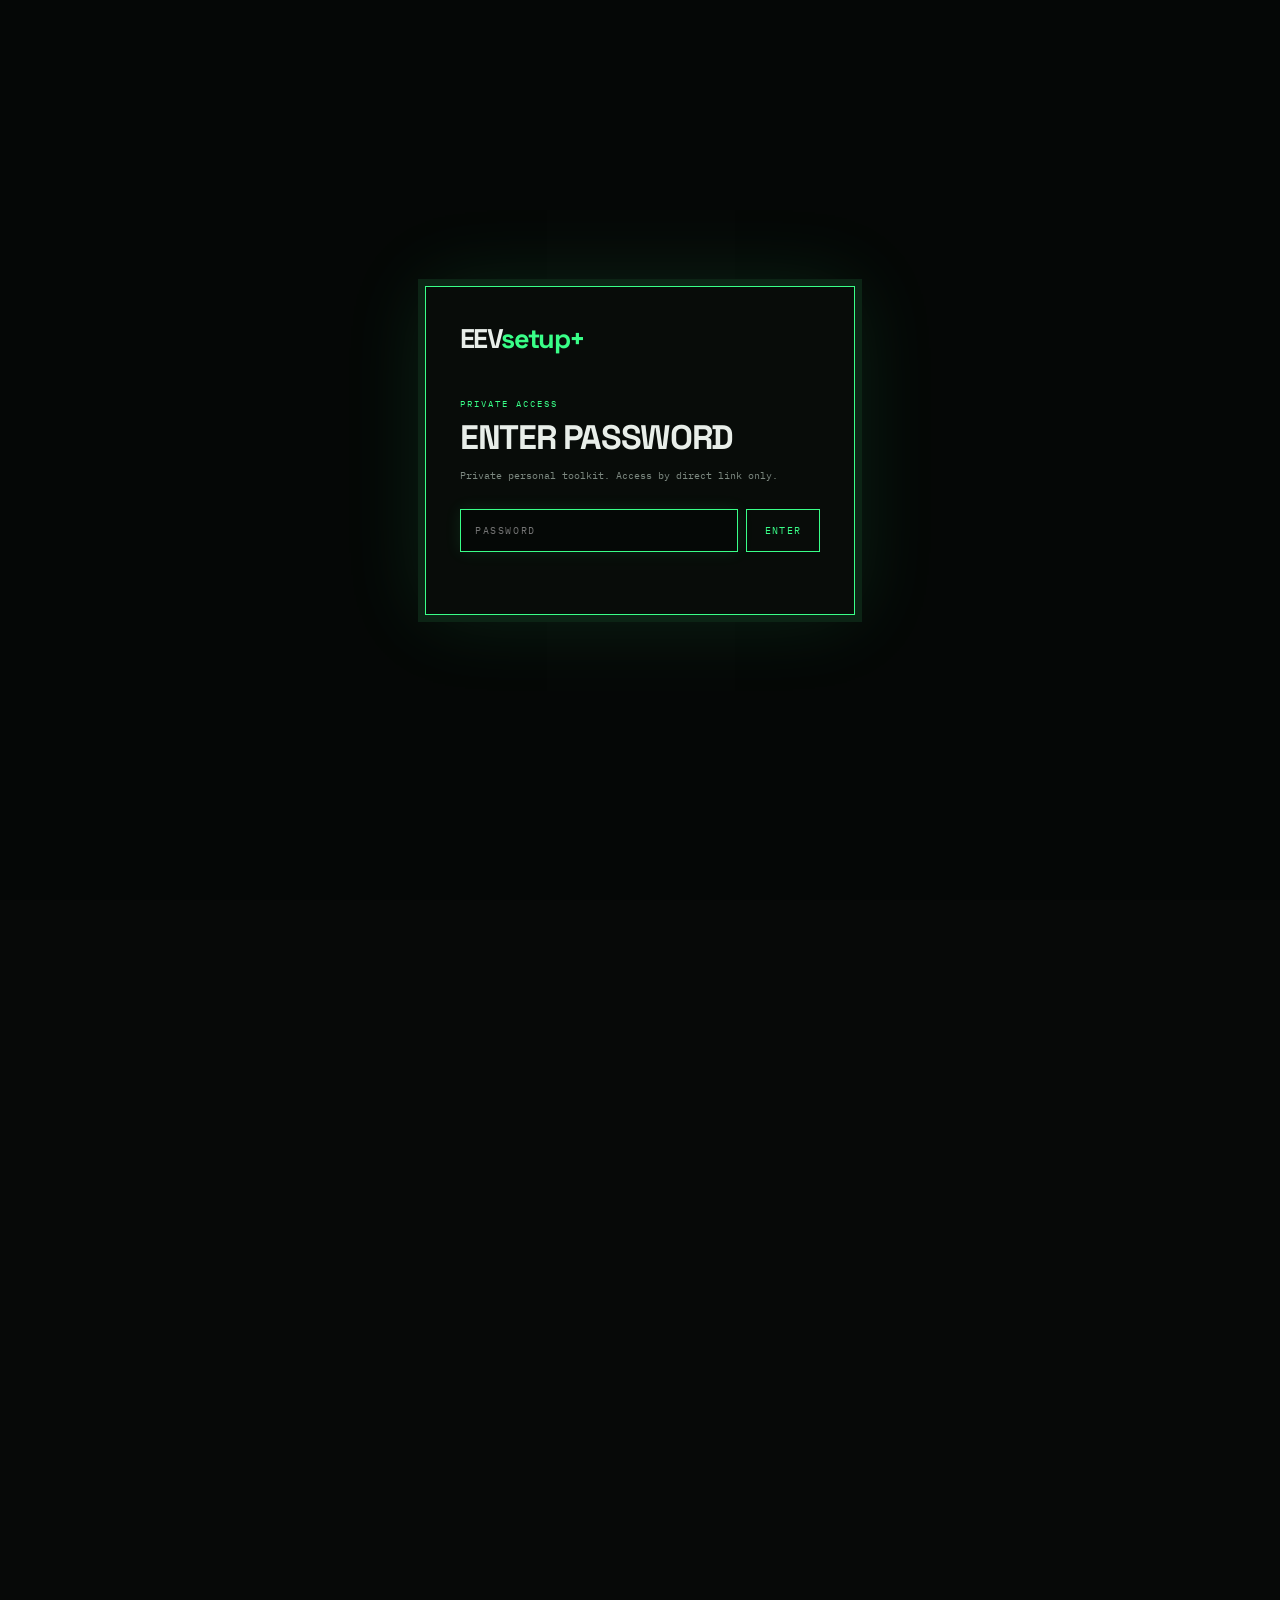
==== index.html @ 889b619d "Add files via upload" ====
<!DOCTYPE html>
<html lang="ru">
<head>
<meta charset="UTF-8">
<meta name="viewport" content="width=device-width,initial-scale=1.0">
<meta name="robots" content="noindex,nofollow,noarchive">
<title>EEVsetup+ — Personal Toolkit</title>
<link rel="stylesheet" href="style.css">
</head>
<body class="locked">
<div id="login-gate" class="login-gate" aria-modal="true" role="dialog">
  <div class="login-box">
    <div class="login-mark">EEV<span>setup+</span></div>
    <div class="login-label">PRIVATE ACCESS</div>
    <h2>ENTER PASSWORD</h2>
    <p>Private personal toolkit. Access by direct link only.</p>
    <form id="login-form" autocomplete="off">
      <input id="password-input" type="password" inputmode="numeric" maxlength="32" placeholder="PASSWORD" aria-label="Password" autofocus>
      <button type="submit">ENTER</button>
    </form>
    <div id="login-error" class="login-error" aria-live="polite"></div>
  </div>
</div>
<div class="grain"></div>

<header>
  <a class="logo" href="#top">EEV<span>setup+</span></a>
  <nav>
    <a href="#browsers">BROWSERS</a>
    <a href="#programs">PROGRAMS</a>
    <a href="#drivers">DRIVERS</a>
    <a href="#network">NETWORK</a>
  </nav>
  <a class="top-download" href="#programs">SOFTWARE</a>
</header>

<main id="top">
<section class="hero">
  <div class="splatter splatter-a"></div>
  <div class="hero-copy">
    <div class="eyebrow">PERSONAL WINDOWS TOOLKIT</div>
    <h1>EEV<br><strong>setup+</strong></h1>
    <p>Everything I need after a clean Windows install.<br>Simple. Fast. In one place.</p>
    <div class="buttons">
      <a class="btn red" href="#programs">↓ &nbsp; SOFTWARE</a>
      <a class="btn" href="#browsers">↗ &nbsp; EXPLORE</a>
    </div>
  </div>

  <div class="console">
    <div class="console-top">
      <div class="led">EEV</div>
      <div class="face">☻</div>
      <div class="led">001</div>
    </div>
    <div class="grid">
      <span></span><span></span><span class="dot">●</span><span></span><span></span><span></span><span></span><span class="dot">●</span><span></span><span></span><span></span><span></span><span class="dot">●</span><span></span><span></span><span></span>
      <span></span><span class="dot">●</span><span></span><span></span><span></span><span class="dot">●</span><span></span><span></span><span></span><span></span><span class="dot">●</span><span></span><span></span><span></span><span></span><span></span>
      <span></span><span></span><span></span><a class="label" href="#browsers">BROWSERS</a><span></span><span></span><span class="dot">●</span><span></span><span></span><span></span><span></span><span></span><span class="dot">●</span><span></span><span></span><span></span>
      <span class="dot">●</span><span></span><span></span><span></span><span></span><span class="dot">●</span><span></span><a class="label" href="#programs">PROGRAMS</a><span></span><span></span><span class="dot">●</span><span></span><span></span><span></span>
      <span></span><span></span><span class="dot">●</span><span></span><span></span><span></span><span></span><span></span><span class="dot">●</span><span></span><span></span><a class="label" href="#drivers">DRIVERS</a><span></span><span class="dot">●</span><span></span><span></span>
      <span></span><span></span><span></span><span class="dot">●</span><span></span><span></span><span></span><span></span><span class="dot">●</span><span></span><span></span><a class="label" href="#network">NETWORK</a><span></span><span></span><span class="dot">●</span><span></span>
    </div>
  </div>

  <div class="page-index">01<br><i></i><br>06</div>
</section>

<section id="browsers" class="software-section">
  <div class="section-title"><span>BROWSERS</span><b>01 / 06</b></div>
  <div class="software-grid">
    <div class="software-card"><div class="software-icon"><img src="https://cdn.simpleicons.org/googlechrome" alt="CHROME icon" loading="lazy"></div><div class="num">01</div><div><h3>CHROME <small>↗</small></h3><p>Google Chrome — browser</p></div><div class="card-actions"><a class="card-btn site-btn" href="https://www.google.com/intl/ru_ru/chrome/" target="_blank" rel="noopener">↗ На сайт</a><a class="card-btn installer-btn" href="installers/ChromeSetup.exe" download>↓ Инсталлер</a></div></div>
    <div class="software-card"><div class="software-icon"><img src="https://cdn.simpleicons.org/firefoxbrowser" alt="FIREFOX icon" loading="lazy"></div><div class="num">02</div><div><h3>FIREFOX <small>↗</small></h3><p>Mozilla Firefox — browser</p></div><div class="card-actions"><a class="card-btn site-btn" href="https://www.firefox.com/ru/" target="_blank" rel="noopener">↗ На сайт</a></div></div>
  </div>
</section>

<section id="programs" class="software-section">
  <div class="section-title"><span>WINDOWS PROGRAMS</span><b>02 / 06</b></div>
  <div class="software-grid">
    <div class="software-card"><div class="software-icon"><img src="https://cdn.simpleicons.org/7zip" alt="7-ZIP icon" loading="lazy"></div><div class="num">01</div><div><h3>7-ZIP <small>↗</small></h3><p>Archive utility</p></div><div class="card-actions"><a class="card-btn site-btn" href="https://www.7-zip.org/" target="_blank" rel="noopener">↗ На сайт</a><a class="card-btn installer-btn" href="installers/7z2603-x64.exe" download>↓ Инсталлер</a></div></div>
    <div class="software-card"><div class="software-icon"><img src="https://cdn.simpleicons.org/winrar" alt="WINRAR icon" loading="lazy"></div><div class="num">02</div><div><h3>WINRAR <small>↗</small></h3><p>Archive utility</p></div><div class="card-actions"><a class="card-btn site-btn" href="https://www.win-rar.com/start.html?&amp;L=4" target="_blank" rel="noopener">↗ На сайт</a></div></div>
    <div class="software-card"><div class="software-icon"><img src="https://cdn.simpleicons.org/sharex" alt="SHAREX icon" loading="lazy"></div><div class="num">03</div><div><h3>SHAREX <small>↗</small></h3><p>Screen capture &amp; tools</p></div><div class="card-actions"><a class="card-btn site-btn" href="https://getsharex.com/" target="_blank" rel="noopener">↗ На сайт</a><a class="card-btn installer-btn" href="installers/ShareX-21.0.0-setup-x64.exe" download>↓ Инсталлер</a></div></div>
    <div class="software-card"><div class="software-icon"><img src="https://cdn.simpleicons.org/vlc" alt="VLC icon" loading="lazy"></div><div class="num">04</div><div><h3>VLC <small>↗</small></h3><p>Media player</p></div><div class="card-actions"><a class="card-btn site-btn" href="https://www.videolan.org/vlc/" target="_blank" rel="noopener">↗ На сайт</a></div></div>
    <div class="software-card"><div class="software-icon"><img src="https://cdn.simpleicons.org/cpuz" alt="CPU-Z icon" data-fallback="CPU" loading="lazy"></div><div class="num">05</div><div><h3>CPU-Z <small>↗</small></h3><p>Hardware information</p></div><div class="card-actions"><a class="card-btn site-btn" href="https://www.cpuid.com/softwares/cpu-z.html" target="_blank" rel="noopener">↗ На сайт</a></div></div>
    <div class="software-card"><div class="software-icon"><img src="https://cdn.simpleicons.org/gpuz" alt="GPU-Z icon" data-fallback="GPU" loading="lazy"></div><div class="num">06</div><div><h3>GPU-Z <small>↗</small></h3><p>Graphics card information</p></div><div class="card-actions"><a class="card-btn site-btn" href="https://www.techpowerup.com/gpuz/" target="_blank" rel="noopener">↗ На сайт</a></div></div>
  </div>
</section>

<section id="gaming" class="software-section">
  <div class="section-title"><span>GAMING</span><b>03 / 06</b></div>
  <div class="software-grid">
    <div class="software-card"><div class="software-icon"><img src="https://cdn.simpleicons.org/msi" alt="MSI AFTERBURNER icon" loading="lazy"></div><div class="num">01</div><div><h3>MSI AFTERBURNER <small>↗</small></h3><p>GPU monitoring &amp; tuning</p></div><div class="card-actions"><a class="card-btn site-btn" href="https://www.msi.com/Landing/afterburner" target="_blank" rel="noopener">↗ На сайт</a></div></div>
  </div>
</section>

<section id="drivers" class="software-section">
  <div class="section-title"><span>DRIVERS</span><b>04 / 06</b></div>
  <div class="software-grid">
    <div class="software-card"><div class="software-icon"><img src="https://cdn.simpleicons.org/nvidia" alt="NVIDIA icon" loading="lazy"></div><div class="num">01</div><div><h3>NVIDIA <small>↗</small></h3><p>Graphics drivers</p></div><div class="card-actions"><a class="card-btn site-btn" href="https://www.nvidia.com/en-us/drivers/" target="_blank" rel="noopener">↗ На сайт</a></div></div>
    <div class="software-card"><div class="software-icon"><img src="https://cdn.simpleicons.org/amd" alt="AMD icon" loading="lazy"></div><div class="num">02</div><div><h3>AMD <small>↗</small></h3><p>Graphics &amp; chipset drivers</p></div><div class="card-actions"><a class="card-btn site-btn" href="https://www.amd.com/en/support/download/drivers.html" target="_blank" rel="noopener">↗ На сайт</a></div></div>
  </div>
</section>

<section id="network" class="software-section">
  <div class="section-title"><span>NETWORK</span><b>05 / 06</b></div>
  <div class="software-grid">
    <div class="software-card"><div class="software-icon"><img src="https://cdn.simpleicons.org/cloudflare" alt="DNS JUMPER icon" data-fallback="DNS" loading="lazy"></div><div class="num">01</div><div><h3>DNS JUMPER <small>↗</small></h3><p>DNS switching utility</p></div><div class="card-actions"><a class="card-btn site-btn" href="https://dnsjumper.net/" target="_blank" rel="noopener">↗ На сайт</a></div></div>
  </div>
</section>

<section id="launchers" class="software-section">
  <div class="section-title"><span>LAUNCHERS / COMMS</span><b>06 / 06</b></div>
  <div class="software-grid">
    <div class="software-card"><div class="software-icon"><img src="https://cdn.simpleicons.org/steam" alt="STEAM icon" loading="lazy"></div><div class="num">01</div><div><h3>STEAM <small>↗</small></h3><p>Game launcher</p></div><div class="card-actions"><a class="card-btn site-btn" href="https://store.steampowered.com/about/?l=russian" target="_blank" rel="noopener">↗ На сайт</a><a class="card-btn installer-btn" href="installers/SteamSetup.exe" download>↓ Инсталлер</a></div></div>
    <div class="software-card"><div class="software-icon"><img src="https://cdn.simpleicons.org/epicgames" alt="EPIC GAMES icon" loading="lazy"></div><div class="num">02</div><div><h3>EPIC GAMES <small>↗</small></h3><p>Game launcher</p></div><div class="card-actions"><a class="card-btn site-btn" href="https://store.epicgames.com/" target="_blank" rel="noopener">↗ На сайт</a><a class="card-btn installer-btn" href="installers/EpicInstaller-20.3.3-736729704f3141f4aaf5cb07fd2db9a3.exe" download>↓ Инсталлер</a></div></div>
    <div class="software-card"><div class="software-icon"><img src="https://cdn.simpleicons.org/discord" alt="DISCORD icon" loading="lazy"></div><div class="num">03</div><div><h3>DISCORD <small>↗</small></h3><p>Communication</p></div><div class="card-actions"><a class="card-btn site-btn" href="https://discord.com/download" target="_blank" rel="noopener">↗ На сайт</a><a class="card-btn installer-btn" href="installers/DiscordSetup.exe" download>↓ Инсталлер</a></div></div>
    <div class="software-card"><div class="software-icon"><img src="https://cdn.simpleicons.org/telegram" alt="TELEGRAM icon" loading="lazy"></div><div class="num">04</div><div><h3>TELEGRAM <small>↗</small></h3><p>Messaging</p></div><div class="card-actions"><a class="card-btn site-btn" href="https://web.telegram.org/" target="_blank" rel="noopener">↗ На сайт</a><a class="card-btn installer-btn" href="installers/tsetup-x64.6.8.2.exe" download>↓ Инсталлер</a></div></div>
  </div>
</section>

<section id="bypass" class="software-section">
  <div class="section-title"><span>VPN / NETWORK TOOLS</span><b>EXTRA</b></div>
  <div class="software-grid">
    <div class="software-card"><div class="software-icon"><img src="https://cdn.simpleicons.org/wireguard" alt="HAPP icon" data-fallback="VPN" loading="lazy"></div><div class="num">01</div><div><h3>HAPP <small>↗</small></h3><p>Network utility</p></div><div class="card-actions"><a class="card-btn site-btn" href="https://www.happ.su/main/ru" target="_blank" rel="noopener">↗ На сайт</a><a class="card-btn installer-btn" href="installers/setup-Happ.x64.exe" download>↓ Инсталлер</a></div></div>
    <div class="software-card"><div class="software-icon"><img src="https://cdn.simpleicons.org/discord" alt="ZAPRET DISCORD icon" data-fallback="Z" loading="lazy"></div><div class="num">02</div><div><h3>ZAPRET DISCORD <small>↗</small></h3><p>Network filtering project</p></div><div class="card-actions"><a class="card-btn site-btn" href="https://github.com/Flowseal/zapret-discord-youtube" target="_blank" rel="noopener">↗ На сайт</a><a class="card-btn installer-btn" href="installers/zapret-discord-youtube-1.10.3.zip" download>↓ Инсталлер</a></div></div>
    <div class="software-card"><div class="software-icon"><img src="https://cdn.simpleicons.org/telegram" alt="TG PROXY icon" loading="lazy"></div><div class="num">03</div><div><h3>TG PROXY <small>↗</small></h3><p>Telegram proxy project</p></div><div class="card-actions"><a class="card-btn site-btn" href="https://github.com/Flowseal/tg-ws-proxy" target="_blank" rel="noopener">↗ На сайт</a><a class="card-btn installer-btn" href="installers/TgWsProxy_windows.exe" download>↓ Инсталлер</a></div></div>
    <div class="software-card"><div class="software-icon"><img src="https://cdn.simpleicons.org/gearup" alt="GEARUP icon" data-fallback="GU" loading="lazy"></div><div class="num">04</div><div><h3>GEARUP BOOSTER</h3><p>Game network optimization</p></div><div class="card-actions"><a class="card-btn site-btn" href="https://www.gearupbooster.com/" target="_blank" rel="noopener">↗ На сайт</a><a class="card-btn installer-btn" href="installers/GearUP-3.4.0-win.exe" download>↓ Инсталлер</a></div></div>
    
  </div>
</section>

<section class="download">
  <div class="eyebrow">PERSONAL TOOLKIT</div>
  <h2>READY TO<br><strong>SET UP?</strong></h2>
  <p>All the essentials, collected in one place for a clean Windows setup.</p>
  <div class="buttons">
    <a class="btn red" href="#browsers">START FROM TOP</a>
    <a class="btn" href="#top">↑ &nbsp; BACK TO TOP</a>
  </div>
</section>
</main>

<footer>
  <span>© 2026 EEVsetup+. PERSONAL USE.</span>
  <div>◉ &nbsp; ◈ &nbsp; ↓</div>
  <span>SOFTWARE LINKS LEAD TO THEIR SOURCES.</span>
</footer>
<script src="script.js"></script>
</body>
</html>
---- style.css ----
@import url('https://fonts.googleapis.com/css2?family=IBM+Plex+Mono:wght@400;500;600&family=Space+Grotesk:wght@500;700&display=swap');
:root{--accent:#39ff88;--accent2:#168a4b;--black:#070908;--white:#e8eee9;--line:#153b27}
*{box-sizing:border-box}html{scroll-behavior:smooth}body{margin:0;background:var(--black);color:var(--white);font-family:'IBM Plex Mono',monospace;overflow-x:hidden}a{color:inherit;text-decoration:none}
body:before{content:"";position:fixed;inset:0;pointer-events:none;z-index:20;opacity:.08;background-image:url("data:image/svg+xml,%3Csvg xmlns='http://www.w3.org/2000/svg' width='180' height='180'%3E%3Cfilter id='n'%3E%3CfeTurbulence baseFrequency='.9' numOctaves='3'/%3E%3C/filter%3E%3Crect width='100%25' height='100%25' filter='url(%23n)'/%3E%3C/svg%3E")}
.grain{position:fixed;inset:0;pointer-events:none;background:radial-gradient(circle at 75% 20%,#10371f 0,transparent 24%),radial-gradient(circle at 10% 80%,#0a2a18 0,transparent 25%);opacity:.55}
header{height:82px;position:absolute;z-index:10;top:0;left:0;width:100%;display:flex;align-items:center;justify-content:space-between;padding:0 3vw;border-bottom:1px solid #111b15}.logo{font:bold 24px 'Space Grotesk';letter-spacing:-2px}.logo span{color:var(--accent)}nav{display:flex;gap:30px;font-size:11px;letter-spacing:.12em}nav a:hover,.top-download:hover{color:var(--accent)}.top-download{font-size:10px;letter-spacing:.16em;border-bottom:1px solid var(--accent);padding-bottom:5px}
.hero{min-height:100vh;padding:130px 3.5vw 55px;position:relative;display:grid;grid-template-columns:38% 58%;gap:4%;align-items:center;overflow:hidden}.splatter{position:absolute;background:var(--accent);filter:contrast(180%);opacity:.72}.splatter-a{width:380px;height:170px;right:-80px;top:90px;clip-path:polygon(10% 15%,100% 0,82% 32%,100% 50%,75% 55%,96% 78%,30% 100%,0 80%,12% 55%,0 35%)}
.eyebrow{font-size:10px;color:var(--accent);letter-spacing:.2em;margin-bottom:20px}.hero h1{font:700 clamp(60px,8vw,116px)/.83 'Space Grotesk';letter-spacing:-.075em;margin:0 0 30px}.hero h1 strong{color:var(--accent);font-weight:700}.hero-copy p,.download p{font-size:12px;line-height:1.8;color:#aaa}.buttons{display:flex;gap:12px;margin-top:30px;flex-wrap:wrap}.btn{border:1px solid #404743;padding:15px 20px;font-size:10px;letter-spacing:.12em;transition:.25s}.btn:hover{transform:translateY(-3px);border-color:var(--accent)}.btn.red{border-color:var(--accent);color:var(--accent)}.btn.red:hover{background:var(--accent);color:#050505}
.console{border:3px solid var(--accent);padding:10px;background:#0c190f;box-shadow:0 0 0 8px #14381f,0 0 70px #06250f;transform:rotate(-.5deg)}.console-top{height:105px;border:3px solid var(--accent2);display:grid;grid-template-columns:1fr 110px 1fr;align-items:center;padding:8px;gap:18px}.led{border:2px solid var(--accent);height:68px;display:flex;align-items:center;justify-content:center;color:var(--accent);font-size:30px;letter-spacing:.04em;text-shadow:0 0 10px var(--accent)}.face{height:68px;border:2px solid var(--accent);display:flex;align-items:center;justify-content:center;color:var(--accent);font-size:34px}.grid{margin-top:8px;display:grid;grid-template-columns:repeat(16,1fr);gap:5px}.grid span,.grid .label{height:32px;background:#214f31;border:2px solid var(--accent);box-shadow:inset 3px 3px #287044}.grid .dot{background:#08160d;color:var(--accent);font-size:17px;text-align:center;line-height:28px;text-shadow:0 0 8px var(--accent)}.grid .label{grid-column:span 3;background:#08160d;color:var(--accent);font-size:9px;letter-spacing:.28em;display:flex;align-items:center;justify-content:center;box-shadow:none;transition:.25s}.grid .label:hover{background:var(--accent);color:#050806;transform:translateY(-2px)}
.page-index{position:absolute;right:2vw;top:50%;font-size:10px;color:#888;text-align:center}.page-index i{display:inline-block;height:90px;border-left:1px solid #555;margin:7px 0;position:relative}.page-index i:after{content:"";position:absolute;width:6px;height:6px;border-radius:50%;background:var(--accent);left:-3px;top:50%}
.software-section{padding:95px 3.5vw 110px;border-top:1px solid #142119}.section-title{display:flex;justify-content:space-between;align-items:end;color:var(--accent);font-size:18px;letter-spacing:.18em;margin-bottom:28px}.section-title b{font-size:9px;font-weight:400;color:#999;letter-spacing:.14em}.software-grid{display:grid;grid-template-columns:repeat(3,1fr);gap:12px}.software-card{min-height:185px;border:1px solid #20392a;background:#090b0a;padding:18px;display:flex;flex-direction:column;justify-content:space-between;gap:12px;transition:.3s;position:relative;overflow:hidden}.software-card:before{content:"";position:absolute;inset:0;background:linear-gradient(120deg,transparent 0 45%,#10401f 50%,transparent 55%);transform:translateX(-110%);transition:.5s}.software-card:hover{transform:translateY(-5px);border-color:var(--accent);background:#09100c}.software-card:hover:before{transform:translateX(110%)}.software-card>*{position:relative;z-index:1}.software-card .num{position:absolute;top:18px;right:18px;font-size:10px;color:#267044}.software-icon{width:52px;height:52px;border:1px solid var(--accent);display:flex;align-items:center;justify-content:center;background:#07130b;box-shadow:0 0 18px rgba(57,255,136,.12);transition:.25s}.software-icon img{width:30px;height:30px;display:block;filter:drop-shadow(0 0 5px rgba(57,255,136,.2))}.software-card:hover .software-icon{background:var(--accent);box-shadow:0 0 24px rgba(57,255,136,.25)}.software-card:hover .software-icon img{filter:brightness(0) saturate(100%)}.software-card h3{font-size:13px;color:var(--accent);letter-spacing:.12em;margin:0 0 9px}.software-card h3 small{float:right;font-size:14px}.software-card p{margin:0;color:#7d8981;font-size:10px;line-height:1.5}.download{min-height:70vh;padding:120px 7vw;border-top:1px solid #142119;background:radial-gradient(circle at 70% 50%,#0c311c,transparent 35%)}.download h2{font:700 clamp(52px,9vw,120px)/.85 'Space Grotesk';letter-spacing:-.07em;margin:0}.download h2 strong{color:var(--accent)}
footer{border-top:1px solid #142119;padding:28px 3vw;display:flex;justify-content:space-between;gap:20px;font-size:9px;color:#27834d;letter-spacing:.08em}
@media(max-width:900px){nav{display:none}.hero{grid-template-columns:1fr;padding-top:130px}.console{margin-top:30px}.software-grid{grid-template-columns:1fr 1fr}.page-index{display:none}}
@media(max-width:560px){header{padding:0 20px}.hero{padding:120px 20px 50px}.hero h1{font-size:19vw}.console-top{grid-template-columns:1fr 65px 1fr}.led{font-size:20px}.face{font-size:24px}.grid{gap:3px}.grid span,.grid .label{height:20px}.grid .label{font-size:5px}.software-grid{grid-template-columns:1fr}.software-section{padding:75px 20px}.download{padding:90px 20px}footer{flex-direction:column}.top-download{display:none}}

.software-icon{position:relative}.software-icon.fallback:after{content:attr(data-fallback);font:600 11px 'IBM Plex Mono',monospace;color:var(--accent);letter-spacing:.08em}.software-icon.fallback img{display:none}

/* Private access gate */
body.locked > *:not(#login-gate) { visibility: hidden; }
body.authenticated > *:not(#login-gate) { visibility: visible; }
.login-gate{position:fixed;inset:0;z-index:9999;display:flex;align-items:center;justify-content:center;padding:24px;background:#050706;}
.login-box{width:min(430px,100%);border:1px solid var(--accent);background:#080c09;padding:34px;box-shadow:0 0 0 7px #0c2415,0 0 80px rgba(57,255,136,.12);}
.login-mark{font:700 27px 'Space Grotesk';letter-spacing:-.06em;margin-bottom:42px}.login-mark span{color:var(--accent)}
.login-label{font-size:9px;letter-spacing:.22em;color:var(--accent);margin-bottom:12px}.login-box h2{font:700 34px/1 'Space Grotesk';margin:0 0 12px;letter-spacing:-.04em}.login-box p{font-size:10px;line-height:1.7;color:#7d8981;margin:0 0 25px}
#login-form{display:flex;gap:8px}#password-input{min-width:0;flex:1;background:#050806;border:1px solid #274733;color:var(--white);padding:14px;font:10px 'IBM Plex Mono';letter-spacing:.16em;outline:none}#password-input:focus{border-color:var(--accent);box-shadow:0 0 16px rgba(57,255,136,.1)}#login-form button{border:1px solid var(--accent);background:transparent;color:var(--accent);padding:0 18px;font:10px 'IBM Plex Mono';letter-spacing:.12em;cursor:pointer}#login-form button:hover{background:var(--accent);color:#050505}.login-error{min-height:16px;margin-top:12px;color:#ff6b6b;font-size:9px;letter-spacing:.08em}
@media(max-width:560px){.login-box{padding:26px}#login-form{flex-direction:column}#login-form button{height:44px}}

/* Card actions: official site first, local installer second */
.software-card{min-height:210px}.card-actions{display:flex;gap:8px;flex-wrap:wrap;margin-top:8px}.card-btn{position:relative;z-index:2;display:inline-flex;align-items:center;justify-content:center;padding:10px 12px;border:1px solid #285039;color:#aab8ae;font:9px 'IBM Plex Mono',monospace;letter-spacing:.08em;transition:.2s}.card-btn:hover{border-color:var(--accent);color:var(--accent);background:#0c1c11}.installer-btn{border-color:var(--accent);color:var(--accent)}.card-btn:focus-visible{outline:2px solid var(--accent);outline-offset:2px}

/* Card actions: official site first, local installer second */
.software-card{min-height:210px}.card-actions{display:flex;gap:8px;flex-wrap:wrap;margin-top:8px}.card-btn{position:relative;z-index:2;display:inline-flex;align-items:center;justify-content:center;padding:10px 12px;border:1px solid #285039;color:#aab8ae;font:9px 'IBM Plex Mono',monospace;letter-spacing:.08em;transition:.2s}.card-btn:hover{border-color:var(--accent);color:var(--accent);background:#0c1c11}.installer-btn{border-color:var(--accent);color:var(--accent)}.card-btn:focus-visible{outline:2px solid var(--accent);outline-offset:2px}
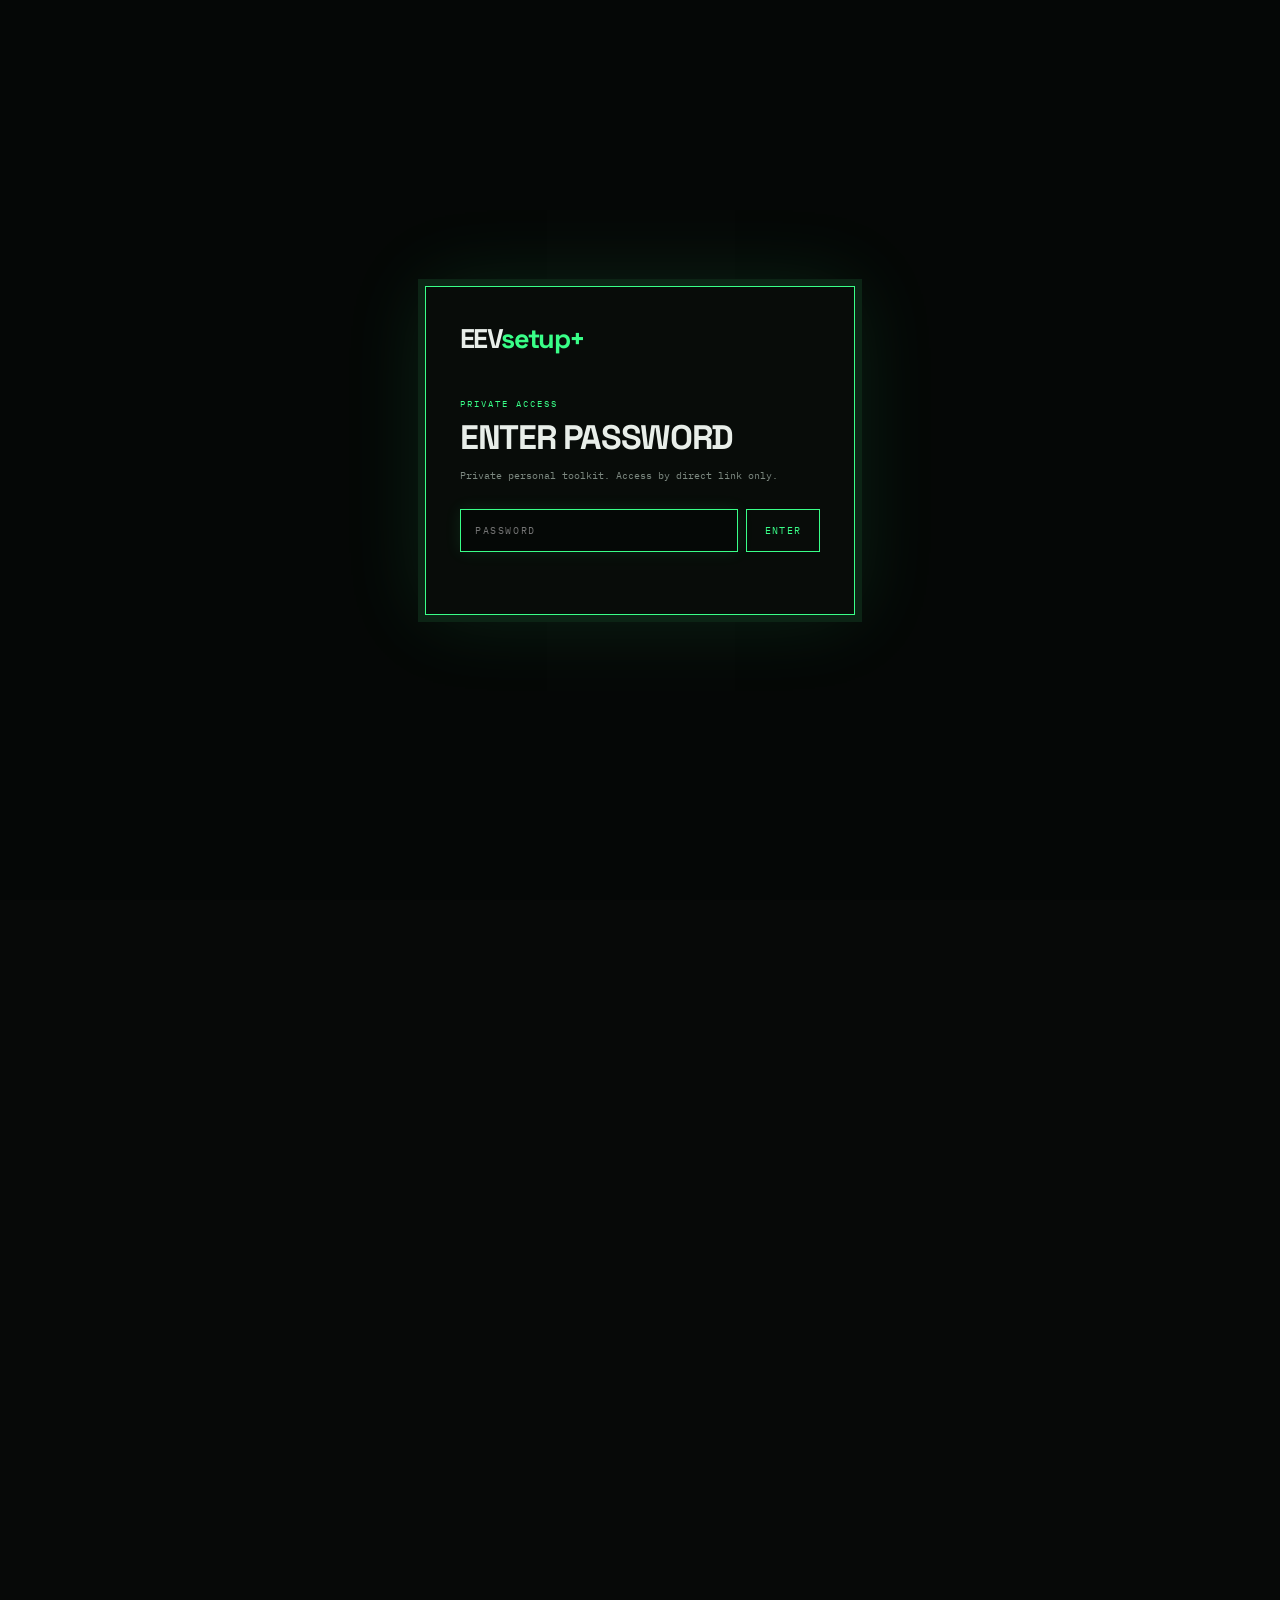
==== commit 2275e69f: "Add files via upload" ====
--- a/index.html
+++ b/index.html
@@ -69,63 +69,61 @@
 <section id="browsers" class="software-section">
   <div class="section-title"><span>BROWSERS</span><b>01 / 06</b></div>
   <div class="software-grid">
-    <div class="software-card"><div class="software-icon"><img src="https://cdn.simpleicons.org/googlechrome" alt="CHROME icon" loading="lazy"></div><div class="num">01</div><div><h3>CHROME <small>↗</small></h3><p>Google Chrome — browser</p></div><div class="card-actions"><a class="card-btn site-btn" href="https://www.google.com/intl/ru_ru/chrome/" target="_blank" rel="noopener">↗ На сайт</a><a class="card-btn installer-btn" href="installers/ChromeSetup.exe" download>↓ Инсталлер</a></div></div>
-    <div class="software-card"><div class="software-icon"><img src="https://cdn.simpleicons.org/firefoxbrowser" alt="FIREFOX icon" loading="lazy"></div><div class="num">02</div><div><h3>FIREFOX <small>↗</small></h3><p>Mozilla Firefox — browser</p></div><div class="card-actions"><a class="card-btn site-btn" href="https://www.firefox.com/ru/" target="_blank" rel="noopener">↗ На сайт</a></div></div>
+    <a class="software-card" href="https://www.google.com/intl/ru_ru/chrome/" target="_blank" rel="noopener"><div class="software-icon"><img src="https://cdn.simpleicons.org/googlechrome" alt="CHROME icon" loading="lazy"></div><div class="num">01</div><div><h3>CHROME <small>↗</small></h3><p>Google Chrome — browser</p></div></a>
+    <a class="software-card" href="https://www.firefox.com/ru/" target="_blank" rel="noopener"><div class="software-icon"><img src="https://cdn.simpleicons.org/firefoxbrowser" alt="FIREFOX icon" loading="lazy"></div><div class="num">02</div><div><h3>FIREFOX <small>↗</small></h3><p>Mozilla Firefox — browser</p></div></a>
   </div>
 </section>
 
 <section id="programs" class="software-section">
   <div class="section-title"><span>WINDOWS PROGRAMS</span><b>02 / 06</b></div>
   <div class="software-grid">
-    <div class="software-card"><div class="software-icon"><img src="https://cdn.simpleicons.org/7zip" alt="7-ZIP icon" loading="lazy"></div><div class="num">01</div><div><h3>7-ZIP <small>↗</small></h3><p>Archive utility</p></div><div class="card-actions"><a class="card-btn site-btn" href="https://www.7-zip.org/" target="_blank" rel="noopener">↗ На сайт</a><a class="card-btn installer-btn" href="installers/7z2603-x64.exe" download>↓ Инсталлер</a></div></div>
-    <div class="software-card"><div class="software-icon"><img src="https://cdn.simpleicons.org/winrar" alt="WINRAR icon" loading="lazy"></div><div class="num">02</div><div><h3>WINRAR <small>↗</small></h3><p>Archive utility</p></div><div class="card-actions"><a class="card-btn site-btn" href="https://www.win-rar.com/start.html?&amp;L=4" target="_blank" rel="noopener">↗ На сайт</a></div></div>
-    <div class="software-card"><div class="software-icon"><img src="https://cdn.simpleicons.org/sharex" alt="SHAREX icon" loading="lazy"></div><div class="num">03</div><div><h3>SHAREX <small>↗</small></h3><p>Screen capture &amp; tools</p></div><div class="card-actions"><a class="card-btn site-btn" href="https://getsharex.com/" target="_blank" rel="noopener">↗ На сайт</a><a class="card-btn installer-btn" href="installers/ShareX-21.0.0-setup-x64.exe" download>↓ Инсталлер</a></div></div>
-    <div class="software-card"><div class="software-icon"><img src="https://cdn.simpleicons.org/vlc" alt="VLC icon" loading="lazy"></div><div class="num">04</div><div><h3>VLC <small>↗</small></h3><p>Media player</p></div><div class="card-actions"><a class="card-btn site-btn" href="https://www.videolan.org/vlc/" target="_blank" rel="noopener">↗ На сайт</a></div></div>
-    <div class="software-card"><div class="software-icon"><img src="https://cdn.simpleicons.org/cpuz" alt="CPU-Z icon" data-fallback="CPU" loading="lazy"></div><div class="num">05</div><div><h3>CPU-Z <small>↗</small></h3><p>Hardware information</p></div><div class="card-actions"><a class="card-btn site-btn" href="https://www.cpuid.com/softwares/cpu-z.html" target="_blank" rel="noopener">↗ На сайт</a></div></div>
-    <div class="software-card"><div class="software-icon"><img src="https://cdn.simpleicons.org/gpuz" alt="GPU-Z icon" data-fallback="GPU" loading="lazy"></div><div class="num">06</div><div><h3>GPU-Z <small>↗</small></h3><p>Graphics card information</p></div><div class="card-actions"><a class="card-btn site-btn" href="https://www.techpowerup.com/gpuz/" target="_blank" rel="noopener">↗ На сайт</a></div></div>
+    <a class="software-card" href="https://www.7-zip.org/" target="_blank" rel="noopener"><div class="software-icon"><img src="https://cdn.simpleicons.org/7zip" alt="7-ZIP icon" loading="lazy"></div><div class="num">01</div><div><h3>7-ZIP <small>↗</small></h3><p>Archive utility</p></div></a>
+    <a class="software-card" href="https://www.win-rar.com/start.html?&amp;L=4" target="_blank" rel="noopener"><div class="software-icon"><img src="https://cdn.simpleicons.org/winrar" alt="WINRAR icon" loading="lazy"></div><div class="num">02</div><div><h3>WINRAR <small>↗</small></h3><p>Archive utility</p></div></a>
+    <a class="software-card" href="https://getsharex.com/" target="_blank" rel="noopener"><div class="software-icon"><img src="https://cdn.simpleicons.org/sharex" alt="SHAREX icon" loading="lazy"></div><div class="num">03</div><div><h3>SHAREX <small>↗</small></h3><p>Screen capture &amp; tools</p></div></a>
+    <a class="software-card" href="https://www.videolan.org/vlc/" target="_blank" rel="noopener"><div class="software-icon"><img src="https://cdn.simpleicons.org/vlc" alt="VLC icon" loading="lazy"></div><div class="num">04</div><div><h3>VLC <small>↗</small></h3><p>Media player</p></div></a>
+    <a class="software-card" href="https://www.cpuid.com/softwares/cpu-z.html" target="_blank" rel="noopener"><div class="software-icon"><img src="https://cdn.simpleicons.org/cpuz" alt="CPU-Z icon" data-fallback="CPU" loading="lazy"></div><div class="num">05</div><div><h3>CPU-Z <small>↗</small></h3><p>Hardware information</p></div></a>
+    <a class="software-card" href="https://www.techpowerup.com/gpuz/" target="_blank" rel="noopener"><div class="software-icon"><img src="https://cdn.simpleicons.org/gpuz" alt="GPU-Z icon" data-fallback="GPU" loading="lazy"></div><div class="num">06</div><div><h3>GPU-Z <small>↗</small></h3><p>Graphics card information</p></div></a>
   </div>
 </section>
 
 <section id="gaming" class="software-section">
   <div class="section-title"><span>GAMING</span><b>03 / 06</b></div>
   <div class="software-grid">
-    <div class="software-card"><div class="software-icon"><img src="https://cdn.simpleicons.org/msi" alt="MSI AFTERBURNER icon" loading="lazy"></div><div class="num">01</div><div><h3>MSI AFTERBURNER <small>↗</small></h3><p>GPU monitoring &amp; tuning</p></div><div class="card-actions"><a class="card-btn site-btn" href="https://www.msi.com/Landing/afterburner" target="_blank" rel="noopener">↗ На сайт</a></div></div>
+    <a class="software-card" href="https://www.msi.com/Landing/afterburner" target="_blank" rel="noopener"><div class="software-icon"><img src="https://cdn.simpleicons.org/msi" alt="MSI AFTERBURNER icon" loading="lazy"></div><div class="num">01</div><div><h3>MSI AFTERBURNER <small>↗</small></h3><p>GPU monitoring &amp; tuning</p></div></a>
   </div>
 </section>
 
 <section id="drivers" class="software-section">
   <div class="section-title"><span>DRIVERS</span><b>04 / 06</b></div>
   <div class="software-grid">
-    <div class="software-card"><div class="software-icon"><img src="https://cdn.simpleicons.org/nvidia" alt="NVIDIA icon" loading="lazy"></div><div class="num">01</div><div><h3>NVIDIA <small>↗</small></h3><p>Graphics drivers</p></div><div class="card-actions"><a class="card-btn site-btn" href="https://www.nvidia.com/en-us/drivers/" target="_blank" rel="noopener">↗ На сайт</a></div></div>
-    <div class="software-card"><div class="software-icon"><img src="https://cdn.simpleicons.org/amd" alt="AMD icon" loading="lazy"></div><div class="num">02</div><div><h3>AMD <small>↗</small></h3><p>Graphics &amp; chipset drivers</p></div><div class="card-actions"><a class="card-btn site-btn" href="https://www.amd.com/en/support/download/drivers.html" target="_blank" rel="noopener">↗ На сайт</a></div></div>
+    <a class="software-card" href="https://www.nvidia.com/en-us/drivers/" target="_blank" rel="noopener"><div class="software-icon"><img src="https://cdn.simpleicons.org/nvidia" alt="NVIDIA icon" loading="lazy"></div><div class="num">01</div><div><h3>NVIDIA <small>↗</small></h3><p>Graphics drivers</p></div></a>
+    <a class="software-card" href="https://www.amd.com/en/support/download/drivers.html" target="_blank" rel="noopener"><div class="software-icon"><img src="https://cdn.simpleicons.org/amd" alt="AMD icon" loading="lazy"></div><div class="num">02</div><div><h3>AMD <small>↗</small></h3><p>Graphics &amp; chipset drivers</p></div></a>
   </div>
 </section>
 
 <section id="network" class="software-section">
   <div class="section-title"><span>NETWORK</span><b>05 / 06</b></div>
   <div class="software-grid">
-    <div class="software-card"><div class="software-icon"><img src="https://cdn.simpleicons.org/cloudflare" alt="DNS JUMPER icon" data-fallback="DNS" loading="lazy"></div><div class="num">01</div><div><h3>DNS JUMPER <small>↗</small></h3><p>DNS switching utility</p></div><div class="card-actions"><a class="card-btn site-btn" href="https://dnsjumper.net/" target="_blank" rel="noopener">↗ На сайт</a></div></div>
+    <a class="software-card" href="https://dnsjumper.net/" target="_blank" rel="noopener"><div class="software-icon"><img src="https://cdn.simpleicons.org/cloudflare" alt="DNS JUMPER icon" data-fallback="DNS" loading="lazy"></div><div class="num">01</div><div><h3>DNS JUMPER <small>↗</small></h3><p>DNS switching utility</p></div></a>
   </div>
 </section>
 
 <section id="launchers" class="software-section">
   <div class="section-title"><span>LAUNCHERS / COMMS</span><b>06 / 06</b></div>
   <div class="software-grid">
-    <div class="software-card"><div class="software-icon"><img src="https://cdn.simpleicons.org/steam" alt="STEAM icon" loading="lazy"></div><div class="num">01</div><div><h3>STEAM <small>↗</small></h3><p>Game launcher</p></div><div class="card-actions"><a class="card-btn site-btn" href="https://store.steampowered.com/about/?l=russian" target="_blank" rel="noopener">↗ На сайт</a><a class="card-btn installer-btn" href="installers/SteamSetup.exe" download>↓ Инсталлер</a></div></div>
-    <div class="software-card"><div class="software-icon"><img src="https://cdn.simpleicons.org/epicgames" alt="EPIC GAMES icon" loading="lazy"></div><div class="num">02</div><div><h3>EPIC GAMES <small>↗</small></h3><p>Game launcher</p></div><div class="card-actions"><a class="card-btn site-btn" href="https://store.epicgames.com/" target="_blank" rel="noopener">↗ На сайт</a><a class="card-btn installer-btn" href="installers/EpicInstaller-20.3.3-736729704f3141f4aaf5cb07fd2db9a3.exe" download>↓ Инсталлер</a></div></div>
-    <div class="software-card"><div class="software-icon"><img src="https://cdn.simpleicons.org/discord" alt="DISCORD icon" loading="lazy"></div><div class="num">03</div><div><h3>DISCORD <small>↗</small></h3><p>Communication</p></div><div class="card-actions"><a class="card-btn site-btn" href="https://discord.com/download" target="_blank" rel="noopener">↗ На сайт</a><a class="card-btn installer-btn" href="installers/DiscordSetup.exe" download>↓ Инсталлер</a></div></div>
-    <div class="software-card"><div class="software-icon"><img src="https://cdn.simpleicons.org/telegram" alt="TELEGRAM icon" loading="lazy"></div><div class="num">04</div><div><h3>TELEGRAM <small>↗</small></h3><p>Messaging</p></div><div class="card-actions"><a class="card-btn site-btn" href="https://web.telegram.org/" target="_blank" rel="noopener">↗ На сайт</a><a class="card-btn installer-btn" href="installers/tsetup-x64.6.8.2.exe" download>↓ Инсталлер</a></div></div>
+    <a class="software-card" href="https://store.steampowered.com/about/?l=russian" target="_blank" rel="noopener"><div class="software-icon"><img src="https://cdn.simpleicons.org/steam" alt="STEAM icon" loading="lazy"></div><div class="num">01</div><div><h3>STEAM <small>↗</small></h3><p>Game launcher</p></div></a>
+    <a class="software-card" href="https://store.epicgames.com/" target="_blank" rel="noopener"><div class="software-icon"><img src="https://cdn.simpleicons.org/epicgames" alt="EPIC GAMES icon" loading="lazy"></div><div class="num">02</div><div><h3>EPIC GAMES <small>↗</small></h3><p>Game launcher</p></div></a>
+    <a class="software-card" href="https://discord.com/download" target="_blank" rel="noopener"><div class="software-icon"><img src="https://cdn.simpleicons.org/discord" alt="DISCORD icon" loading="lazy"></div><div class="num">03</div><div><h3>DISCORD <small>↗</small></h3><p>Communication</p></div></a>
+    <a class="software-card" href="https://web.telegram.org/" target="_blank" rel="noopener"><div class="software-icon"><img src="https://cdn.simpleicons.org/telegram" alt="TELEGRAM icon" loading="lazy"></div><div class="num">04</div><div><h3>TELEGRAM <small>↗</small></h3><p>Messaging</p></div></a>
   </div>
 </section>
 
 <section id="bypass" class="software-section">
   <div class="section-title"><span>VPN / NETWORK TOOLS</span><b>EXTRA</b></div>
   <div class="software-grid">
-    <div class="software-card"><div class="software-icon"><img src="https://cdn.simpleicons.org/wireguard" alt="HAPP icon" data-fallback="VPN" loading="lazy"></div><div class="num">01</div><div><h3>HAPP <small>↗</small></h3><p>Network utility</p></div><div class="card-actions"><a class="card-btn site-btn" href="https://www.happ.su/main/ru" target="_blank" rel="noopener">↗ На сайт</a><a class="card-btn installer-btn" href="installers/setup-Happ.x64.exe" download>↓ Инсталлер</a></div></div>
-    <div class="software-card"><div class="software-icon"><img src="https://cdn.simpleicons.org/discord" alt="ZAPRET DISCORD icon" data-fallback="Z" loading="lazy"></div><div class="num">02</div><div><h3>ZAPRET DISCORD <small>↗</small></h3><p>Network filtering project</p></div><div class="card-actions"><a class="card-btn site-btn" href="https://github.com/Flowseal/zapret-discord-youtube" target="_blank" rel="noopener">↗ На сайт</a><a class="card-btn installer-btn" href="installers/zapret-discord-youtube-1.10.3.zip" download>↓ Инсталлер</a></div></div>
-    <div class="software-card"><div class="software-icon"><img src="https://cdn.simpleicons.org/telegram" alt="TG PROXY icon" loading="lazy"></div><div class="num">03</div><div><h3>TG PROXY <small>↗</small></h3><p>Telegram proxy project</p></div><div class="card-actions"><a class="card-btn site-btn" href="https://github.com/Flowseal/tg-ws-proxy" target="_blank" rel="noopener">↗ На сайт</a><a class="card-btn installer-btn" href="installers/TgWsProxy_windows.exe" download>↓ Инсталлер</a></div></div>
-    <div class="software-card"><div class="software-icon"><img src="https://cdn.simpleicons.org/gearup" alt="GEARUP icon" data-fallback="GU" loading="lazy"></div><div class="num">04</div><div><h3>GEARUP BOOSTER</h3><p>Game network optimization</p></div><div class="card-actions"><a class="card-btn site-btn" href="https://www.gearupbooster.com/" target="_blank" rel="noopener">↗ На сайт</a><a class="card-btn installer-btn" href="installers/GearUP-3.4.0-win.exe" download>↓ Инсталлер</a></div></div>
-    
+    <a class="software-card" href="https://www.happ.su/main/ru" target="_blank" rel="noopener"><div class="software-icon"><img src="https://cdn.simpleicons.org/wireguard" alt="HAPP icon" data-fallback="VPN" loading="lazy"></div><div class="num">01</div><div><h3>HAPP <small>↗</small></h3><p>Network utility</p></div></a>
+    <a class="software-card" href="https://github.com/Flowseal/zapret-discord-youtube" target="_blank" rel="noopener"><div class="software-icon"><img src="https://cdn.simpleicons.org/discord" alt="ZAPRET DISCORD icon" data-fallback="Z" loading="lazy"></div><div class="num">02</div><div><h3>ZAPRET DISCORD <small>↗</small></h3><p>Network filtering project</p></div></a>
+    <a class="software-card" href="https://github.com/Flowseal/tg-ws-proxy" target="_blank" rel="noopener"><div class="software-icon"><img src="https://cdn.simpleicons.org/telegram" alt="TG PROXY icon" loading="lazy"></div><div class="num">03</div><div><h3>TG PROXY <small>↗</small></h3><p>Telegram proxy project</p></div></a>
   </div>
 </section>
 
--- a/style.css
+++ b/style.css
@@ -24,9 +24,3 @@
 .login-label{font-size:9px;letter-spacing:.22em;color:var(--accent);margin-bottom:12px}.login-box h2{font:700 34px/1 'Space Grotesk';margin:0 0 12px;letter-spacing:-.04em}.login-box p{font-size:10px;line-height:1.7;color:#7d8981;margin:0 0 25px}
 #login-form{display:flex;gap:8px}#password-input{min-width:0;flex:1;background:#050806;border:1px solid #274733;color:var(--white);padding:14px;font:10px 'IBM Plex Mono';letter-spacing:.16em;outline:none}#password-input:focus{border-color:var(--accent);box-shadow:0 0 16px rgba(57,255,136,.1)}#login-form button{border:1px solid var(--accent);background:transparent;color:var(--accent);padding:0 18px;font:10px 'IBM Plex Mono';letter-spacing:.12em;cursor:pointer}#login-form button:hover{background:var(--accent);color:#050505}.login-error{min-height:16px;margin-top:12px;color:#ff6b6b;font-size:9px;letter-spacing:.08em}
 @media(max-width:560px){.login-box{padding:26px}#login-form{flex-direction:column}#login-form button{height:44px}}
-
-/* Card actions: official site first, local installer second */
-.software-card{min-height:210px}.card-actions{display:flex;gap:8px;flex-wrap:wrap;margin-top:8px}.card-btn{position:relative;z-index:2;display:inline-flex;align-items:center;justify-content:center;padding:10px 12px;border:1px solid #285039;color:#aab8ae;font:9px 'IBM Plex Mono',monospace;letter-spacing:.08em;transition:.2s}.card-btn:hover{border-color:var(--accent);color:var(--accent);background:#0c1c11}.installer-btn{border-color:var(--accent);color:var(--accent)}.card-btn:focus-visible{outline:2px solid var(--accent);outline-offset:2px}
-
-/* Card actions: official site first, local installer second */
-.software-card{min-height:210px}.card-actions{display:flex;gap:8px;flex-wrap:wrap;margin-top:8px}.card-btn{position:relative;z-index:2;display:inline-flex;align-items:center;justify-content:center;padding:10px 12px;border:1px solid #285039;color:#aab8ae;font:9px 'IBM Plex Mono',monospace;letter-spacing:.08em;transition:.2s}.card-btn:hover{border-color:var(--accent);color:var(--accent);background:#0c1c11}.installer-btn{border-color:var(--accent);color:var(--accent)}.card-btn:focus-visible{outline:2px solid var(--accent);outline-offset:2px}
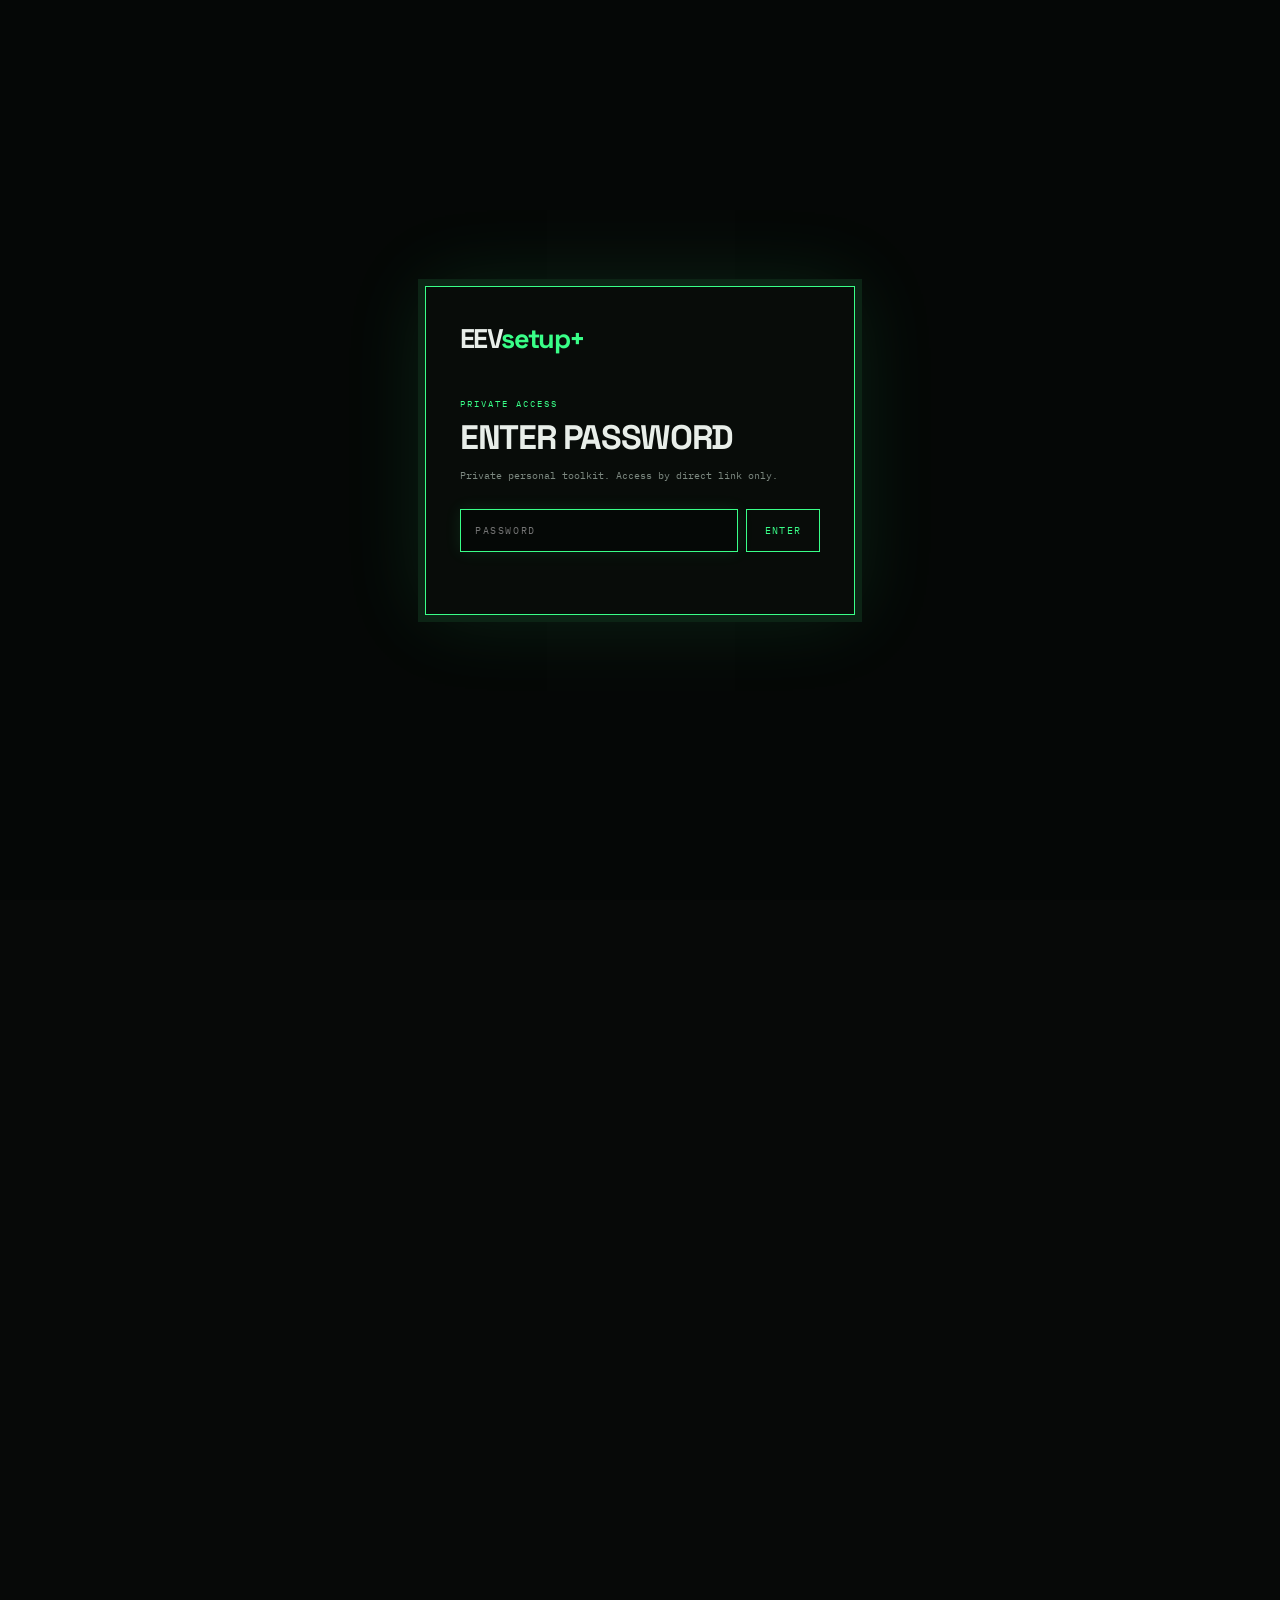
==== commit ed015f68: "Add files via upload" ====
--- a/index.html
+++ b/index.html
@@ -30,6 +30,7 @@
     <a href="#programs">PROGRAMS</a>
     <a href="#drivers">DRIVERS</a>
     <a href="#network">NETWORK</a>
+    <a href="#comms">COMMS</a>
   </nav>
   <a class="top-download" href="#programs">SOFTWARE</a>
 </header>
@@ -67,63 +68,74 @@
 </section>
 
 <section id="browsers" class="software-section">
-  <div class="section-title"><span>BROWSERS</span><b>01 / 06</b></div>
+  <div class="section-title"><span>BROWSERS</span><b>01 / 07</b></div>
   <div class="software-grid">
-    <a class="software-card" href="https://www.google.com/intl/ru_ru/chrome/" target="_blank" rel="noopener"><div class="software-icon"><img src="https://cdn.simpleicons.org/googlechrome" alt="CHROME icon" loading="lazy"></div><div class="num">01</div><div><h3>CHROME <small>↗</small></h3><p>Google Chrome — browser</p></div></a>
-    <a class="software-card" href="https://www.firefox.com/ru/" target="_blank" rel="noopener"><div class="software-icon"><img src="https://cdn.simpleicons.org/firefoxbrowser" alt="FIREFOX icon" loading="lazy"></div><div class="num">02</div><div><h3>FIREFOX <small>↗</small></h3><p>Mozilla Firefox — browser</p></div></a>
+    <div class="software-card"><div class="software-icon"><img src="https://cdn.simpleicons.org/googlechrome" alt="CHROME icon" loading="lazy"></div><div class="num">01</div><div><h3>CHROME <small>↗</small></h3><p>Google Chrome — browser</p></div><div class="card-actions"><a class="card-btn site-btn" href="https://www.google.com/intl/ru_ru/chrome/" target="_blank" rel="noopener">↗ На сайт</a><a class="card-btn installer-btn" href="installers/ChromeSetup.exe" download>↓ Инсталлер</a></div></div>
+    <div class="software-card"><div class="software-icon"><img src="https://cdn.simpleicons.org/firefoxbrowser" alt="FIREFOX icon" loading="lazy"></div><div class="num">02</div><div><h3>FIREFOX <small>↗</small></h3><p>Mozilla Firefox — browser</p></div><div class="card-actions"><a class="card-btn site-btn" href="https://www.firefox.com/ru/" target="_blank" rel="noopener">↗ На сайт</a></div></div>
   </div>
 </section>
 
 <section id="programs" class="software-section">
-  <div class="section-title"><span>WINDOWS PROGRAMS</span><b>02 / 06</b></div>
+  <div class="section-title"><span>WINDOWS PROGRAMS</span><b>02 / 07</b></div>
   <div class="software-grid">
-    <a class="software-card" href="https://www.7-zip.org/" target="_blank" rel="noopener"><div class="software-icon"><img src="https://cdn.simpleicons.org/7zip" alt="7-ZIP icon" loading="lazy"></div><div class="num">01</div><div><h3>7-ZIP <small>↗</small></h3><p>Archive utility</p></div></a>
-    <a class="software-card" href="https://www.win-rar.com/start.html?&amp;L=4" target="_blank" rel="noopener"><div class="software-icon"><img src="https://cdn.simpleicons.org/winrar" alt="WINRAR icon" loading="lazy"></div><div class="num">02</div><div><h3>WINRAR <small>↗</small></h3><p>Archive utility</p></div></a>
-    <a class="software-card" href="https://getsharex.com/" target="_blank" rel="noopener"><div class="software-icon"><img src="https://cdn.simpleicons.org/sharex" alt="SHAREX icon" loading="lazy"></div><div class="num">03</div><div><h3>SHAREX <small>↗</small></h3><p>Screen capture &amp; tools</p></div></a>
-    <a class="software-card" href="https://www.videolan.org/vlc/" target="_blank" rel="noopener"><div class="software-icon"><img src="https://cdn.simpleicons.org/vlc" alt="VLC icon" loading="lazy"></div><div class="num">04</div><div><h3>VLC <small>↗</small></h3><p>Media player</p></div></a>
-    <a class="software-card" href="https://www.cpuid.com/softwares/cpu-z.html" target="_blank" rel="noopener"><div class="software-icon"><img src="https://cdn.simpleicons.org/cpuz" alt="CPU-Z icon" data-fallback="CPU" loading="lazy"></div><div class="num">05</div><div><h3>CPU-Z <small>↗</small></h3><p>Hardware information</p></div></a>
-    <a class="software-card" href="https://www.techpowerup.com/gpuz/" target="_blank" rel="noopener"><div class="software-icon"><img src="https://cdn.simpleicons.org/gpuz" alt="GPU-Z icon" data-fallback="GPU" loading="lazy"></div><div class="num">06</div><div><h3>GPU-Z <small>↗</small></h3><p>Graphics card information</p></div></a>
+    <div class="software-card"><div class="software-icon"><img src="https://cdn.simpleicons.org/7zip" alt="7-ZIP icon" loading="lazy"></div><div class="num">01</div><div><h3>7-ZIP <small>↗</small></h3><p>Archive utility</p></div><div class="card-actions"><a class="card-btn site-btn" href="https://www.7-zip.org/" target="_blank" rel="noopener">↗ На сайт</a><a class="card-btn installer-btn" href="installers/7z2603-x64.exe" download>↓ Инсталлер</a></div></div>
+    <div class="software-card"><div class="software-icon"><img src="https://cdn.simpleicons.org/winrar" alt="WINRAR icon" loading="lazy"></div><div class="num">02</div><div><h3>WINRAR <small>↗</small></h3><p>Archive utility</p></div><div class="card-actions"><a class="card-btn site-btn" href="https://www.win-rar.com/start.html?&amp;L=4" target="_blank" rel="noopener">↗ На сайт</a></div></div>
+    <div class="software-card"><div class="software-icon"><img src="https://cdn.simpleicons.org/sharex" alt="SHAREX icon" loading="lazy"></div><div class="num">03</div><div><h3>SHAREX <small>↗</small></h3><p>Screen capture &amp; tools</p></div><div class="card-actions"><a class="card-btn site-btn" href="https://getsharex.com/" target="_blank" rel="noopener">↗ На сайт</a><a class="card-btn installer-btn" href="installers/ShareX-21.0.0-setup-x64.exe" download>↓ Инсталлер</a></div></div>
+    <div class="software-card"><div class="software-icon"><img src="https://cdn.simpleicons.org/vlc" alt="VLC icon" loading="lazy"></div><div class="num">04</div><div><h3>VLC <small>↗</small></h3><p>Media player</p></div><div class="card-actions"><a class="card-btn site-btn" href="https://www.videolan.org/vlc/" target="_blank" rel="noopener">↗ На сайт</a></div></div>
+    <div class="software-card"><div class="software-icon"><img src="https://cdn.simpleicons.org/cpuz" alt="CPU-Z icon" data-fallback="CPU" loading="lazy"></div><div class="num">05</div><div><h3>CPU-Z <small>↗</small></h3><p>Hardware information</p></div><div class="card-actions"><a class="card-btn site-btn" href="https://www.cpuid.com/softwares/cpu-z.html" target="_blank" rel="noopener">↗ На сайт</a></div></div>
+    <div class="software-card"><div class="software-icon"><img src="https://cdn.simpleicons.org/gpuz" alt="GPU-Z icon" data-fallback="GPU" loading="lazy"></div><div class="num">06</div><div><h3>GPU-Z <small>↗</small></h3><p>Graphics card information</p></div><div class="card-actions"><a class="card-btn site-btn" href="https://www.techpowerup.com/gpuz/" target="_blank" rel="noopener">↗ На сайт</a></div></div>
   </div>
 </section>
 
 <section id="gaming" class="software-section">
-  <div class="section-title"><span>GAMING</span><b>03 / 06</b></div>
+  <div class="section-title"><span>GAMING</span><b>03 / 07</b></div>
   <div class="software-grid">
-    <a class="software-card" href="https://www.msi.com/Landing/afterburner" target="_blank" rel="noopener"><div class="software-icon"><img src="https://cdn.simpleicons.org/msi" alt="MSI AFTERBURNER icon" loading="lazy"></div><div class="num">01</div><div><h3>MSI AFTERBURNER <small>↗</small></h3><p>GPU monitoring &amp; tuning</p></div></a>
+    <div class="software-card"><div class="software-icon"><img src="https://cdn.simpleicons.org/msi" alt="MSI AFTERBURNER icon" loading="lazy"></div><div class="num">01</div><div><h3>MSI AFTERBURNER <small>↗</small></h3><p>GPU monitoring &amp; tuning</p></div><div class="card-actions"><a class="card-btn site-btn" href="https://www.msi.com/Landing/afterburner" target="_blank" rel="noopener">↗ На сайт</a></div></div>
   </div>
 </section>
 
 <section id="drivers" class="software-section">
-  <div class="section-title"><span>DRIVERS</span><b>04 / 06</b></div>
+  <div class="section-title"><span>DRIVERS</span><b>04 / 07</b></div>
   <div class="software-grid">
-    <a class="software-card" href="https://www.nvidia.com/en-us/drivers/" target="_blank" rel="noopener"><div class="software-icon"><img src="https://cdn.simpleicons.org/nvidia" alt="NVIDIA icon" loading="lazy"></div><div class="num">01</div><div><h3>NVIDIA <small>↗</small></h3><p>Graphics drivers</p></div></a>
-    <a class="software-card" href="https://www.amd.com/en/support/download/drivers.html" target="_blank" rel="noopener"><div class="software-icon"><img src="https://cdn.simpleicons.org/amd" alt="AMD icon" loading="lazy"></div><div class="num">02</div><div><h3>AMD <small>↗</small></h3><p>Graphics &amp; chipset drivers</p></div></a>
+    <div class="software-card"><div class="software-icon"><img src="https://cdn.simpleicons.org/nvidia" alt="NVIDIA icon" loading="lazy"></div><div class="num">01</div><div><h3>NVIDIA <small>↗</small></h3><p>Graphics drivers</p></div><div class="card-actions"><a class="card-btn site-btn" href="https://www.nvidia.com/en-us/drivers/" target="_blank" rel="noopener">↗ На сайт</a></div></div>
+    <div class="software-card"><div class="software-icon"><img src="https://cdn.simpleicons.org/amd" alt="AMD icon" loading="lazy"></div><div class="num">02</div><div><h3>AMD <small>↗</small></h3><p>Graphics &amp; chipset drivers</p></div><div class="card-actions"><a class="card-btn site-btn" href="https://www.amd.com/en/support/download/drivers.html" target="_blank" rel="noopener">↗ На сайт</a></div></div>
   </div>
 </section>
 
 <section id="network" class="software-section">
-  <div class="section-title"><span>NETWORK</span><b>05 / 06</b></div>
+  <div class="section-title"><span>NETWORK</span><b>05 / 07</b></div>
   <div class="software-grid">
-    <a class="software-card" href="https://dnsjumper.net/" target="_blank" rel="noopener"><div class="software-icon"><img src="https://cdn.simpleicons.org/cloudflare" alt="DNS JUMPER icon" data-fallback="DNS" loading="lazy"></div><div class="num">01</div><div><h3>DNS JUMPER <small>↗</small></h3><p>DNS switching utility</p></div></a>
+    <div class="software-card"><div class="software-icon fallback" data-fallback="GU"><img src="https://cdn.simpleicons.org/gearup" alt="GEARUP icon" loading="lazy"></div><div class="num">01</div><div><h3>GEARUP BOOSTER <small>↗</small></h3><p>Game network optimization</p></div><div class="card-actions"><a class="card-btn site-btn" href="https://www.gearupbooster.com/ru/" target="_blank" rel="noopener">↗ На сайт</a><a class="card-btn installer-btn" href="installers/GearUP-3.4.0-win.exe" download>↓ Инсталлер</a></div></div>
+    <div class="software-card"><div class="software-icon fallback" data-fallback="EL"><img src="https://cdn.simpleicons.org/exitlag" alt="EXITLAG icon" loading="lazy"></div><div class="num">02</div><div><h3>EXITLAG <small>↗</small></h3><p>Game connection routing</p></div><div class="card-actions"><a class="card-btn site-btn" href="https://www.exitlag.com/" target="_blank" rel="noopener">↗ На сайт</a></div></div>
+    <div class="software-card"><div class="software-icon"><img src="https://cdn.simpleicons.org/cloudflare" alt="DNS JUMPER icon" data-fallback="DNS" loading="lazy"></div><div class="num">03</div><div><h3>DNS JUMPER <small>↗</small></h3><p>DNS switching utility</p></div><div class="card-actions"><a class="card-btn site-btn" href="https://dnsjumper.net/" target="_blank" rel="noopener">↗ На сайт</a></div></div>
   </div>
 </section>
 
 <section id="launchers" class="software-section">
-  <div class="section-title"><span>LAUNCHERS / COMMS</span><b>06 / 06</b></div>
+  <div class="section-title"><span>LAUNCHERS</span><b>06 / 07</b></div>
   <div class="software-grid">
-    <a class="software-card" href="https://store.steampowered.com/about/?l=russian" target="_blank" rel="noopener"><div class="software-icon"><img src="https://cdn.simpleicons.org/steam" alt="STEAM icon" loading="lazy"></div><div class="num">01</div><div><h3>STEAM <small>↗</small></h3><p>Game launcher</p></div></a>
-    <a class="software-card" href="https://store.epicgames.com/" target="_blank" rel="noopener"><div class="software-icon"><img src="https://cdn.simpleicons.org/epicgames" alt="EPIC GAMES icon" loading="lazy"></div><div class="num">02</div><div><h3>EPIC GAMES <small>↗</small></h3><p>Game launcher</p></div></a>
-    <a class="software-card" href="https://discord.com/download" target="_blank" rel="noopener"><div class="software-icon"><img src="https://cdn.simpleicons.org/discord" alt="DISCORD icon" loading="lazy"></div><div class="num">03</div><div><h3>DISCORD <small>↗</small></h3><p>Communication</p></div></a>
-    <a class="software-card" href="https://web.telegram.org/" target="_blank" rel="noopener"><div class="software-icon"><img src="https://cdn.simpleicons.org/telegram" alt="TELEGRAM icon" loading="lazy"></div><div class="num">04</div><div><h3>TELEGRAM <small>↗</small></h3><p>Messaging</p></div></a>
+    <div class="software-card"><div class="software-icon"><img src="https://cdn.simpleicons.org/steam" alt="STEAM icon" loading="lazy"></div><div class="num">01</div><div><h3>STEAM <small>↗</small></h3><p>Game launcher</p></div><div class="card-actions"><a class="card-btn site-btn" href="https://store.steampowered.com/about/?l=russian" target="_blank" rel="noopener">↗ На сайт</a><a class="card-btn installer-btn" href="installers/SteamSetup.exe" download>↓ Инсталлер</a></div></div>
+    <div class="software-card"><div class="software-icon"><img src="https://cdn.simpleicons.org/epicgames" alt="EPIC GAMES icon" loading="lazy"></div><div class="num">02</div><div><h3>EPIC GAMES <small>↗</small></h3><p>Game launcher</p></div><div class="card-actions"><a class="card-btn site-btn" href="https://store.epicgames.com/" target="_blank" rel="noopener">↗ На сайт</a><a class="card-btn installer-btn" href="installers/EpicInstaller-20.3.3-736729704f3141f4aaf5cb07fd2db9a3.exe" download>↓ Инсталлер</a></div></div>
+    <div class="software-card"><div class="software-icon fallback" data-fallback="PL"><img src="https://cdn.simpleicons.org/prismlauncher" alt="PRISM LAUNCHER icon" loading="lazy"></div><div class="num">03</div><div><h3>PRISM LAUNCHER <small>↗</small></h3><p>Minecraft launcher &amp; instance manager</p></div><div class="card-actions"><a class="card-btn site-btn" href="https://prismlauncher.org/" target="_blank" rel="noopener">↗ На сайт</a></div></div>
+    <div class="software-card"><div class="software-icon fallback" data-fallback="GTA"><img src="https://cdn.simpleicons.org/rockstargames" alt="GTA5RP icon" loading="lazy"></div><div class="num">04</div><div><h3>GTA5RP <small>↗</small></h3><p>GTA V roleplay launcher</p></div><div class="card-actions"><a class="card-btn site-btn" href="https://gta5rp.com/" target="_blank" rel="noopener">↗ На сайт</a></div></div>
+  </div>
+</section>
+
+<section id="comms" class="software-section">
+  <div class="section-title"><span>MESSAGING / COMMS</span><b>07 / 07</b></div>
+  <div class="software-grid">
+    <div class="software-card"><div class="software-icon"><img src="https://cdn.simpleicons.org/telegram" alt="TELEGRAM icon" loading="lazy"></div><div class="num">01</div><div><h3>TELEGRAM <small>↗</small></h3><p>Messaging</p></div><div class="card-actions"><a class="card-btn site-btn" href="https://web.telegram.org/" target="_blank" rel="noopener">↗ На сайт</a><a class="card-btn installer-btn" href="installers/tsetup-x64.6.8.2.exe" download>↓ Инсталлер</a></div></div>
+    <div class="software-card"><div class="software-icon"><img src="https://cdn.simpleicons.org/discord" alt="DISCORD icon" loading="lazy"></div><div class="num">02</div><div><h3>DISCORD <small>↗</small></h3><p>Voice, video &amp; community chat</p></div><div class="card-actions"><a class="card-btn site-btn" href="https://discord.com/download" target="_blank" rel="noopener">↗ На сайт</a><a class="card-btn installer-btn" href="installers/DiscordSetup.exe" download>↓ Инсталлер</a></div></div>
   </div>
 </section>
 
 <section id="bypass" class="software-section">
   <div class="section-title"><span>VPN / NETWORK TOOLS</span><b>EXTRA</b></div>
   <div class="software-grid">
-    <a class="software-card" href="https://www.happ.su/main/ru" target="_blank" rel="noopener"><div class="software-icon"><img src="https://cdn.simpleicons.org/wireguard" alt="HAPP icon" data-fallback="VPN" loading="lazy"></div><div class="num">01</div><div><h3>HAPP <small>↗</small></h3><p>Network utility</p></div></a>
-    <a class="software-card" href="https://github.com/Flowseal/zapret-discord-youtube" target="_blank" rel="noopener"><div class="software-icon"><img src="https://cdn.simpleicons.org/discord" alt="ZAPRET DISCORD icon" data-fallback="Z" loading="lazy"></div><div class="num">02</div><div><h3>ZAPRET DISCORD <small>↗</small></h3><p>Network filtering project</p></div></a>
-    <a class="software-card" href="https://github.com/Flowseal/tg-ws-proxy" target="_blank" rel="noopener"><div class="software-icon"><img src="https://cdn.simpleicons.org/telegram" alt="TG PROXY icon" loading="lazy"></div><div class="num">03</div><div><h3>TG PROXY <small>↗</small></h3><p>Telegram proxy project</p></div></a>
+    <div class="software-card"><div class="software-icon"><img src="https://cdn.simpleicons.org/wireguard" alt="HAPP icon" data-fallback="VPN" loading="lazy"></div><div class="num">01</div><div><h3>HAPP <small>↗</small></h3><p>Network utility</p></div><div class="card-actions"><a class="card-btn site-btn" href="https://www.happ.su/main/ru" target="_blank" rel="noopener">↗ На сайт</a><a class="card-btn installer-btn" href="installers/setup-Happ.x64.exe" download>↓ Инсталлер</a></div></div>
+    <div class="software-card"><div class="software-icon"><img src="https://cdn.simpleicons.org/discord" alt="ZAPRET DISCORD icon" data-fallback="Z" loading="lazy"></div><div class="num">02</div><div><h3>ZAPRET DISCORD <small>↗</small></h3><p>Network filtering project</p></div><div class="card-actions"><a class="card-btn site-btn" href="https://github.com/Flowseal/zapret-discord-youtube" target="_blank" rel="noopener">↗ На сайт</a><a class="card-btn installer-btn" href="installers/zapret-discord-youtube-1.10.3.zip" download>↓ Инсталлер</a></div></div>
+    <div class="software-card"><div class="software-icon"><img src="https://cdn.simpleicons.org/telegram" alt="TG PROXY icon" loading="lazy"></div><div class="num">03</div><div><h3>TG PROXY <small>↗</small></h3><p>Telegram proxy project</p></div><div class="card-actions"><a class="card-btn site-btn" href="https://github.com/Flowseal/tg-ws-proxy" target="_blank" rel="noopener">↗ На сайт</a><a class="card-btn installer-btn" href="installers/TgWsProxy_windows.exe" download>↓ Инсталлер</a></div></div>
+    
   </div>
 </section>
 
--- a/style.css
+++ b/style.css
@@ -24,3 +24,24 @@
 .login-label{font-size:9px;letter-spacing:.22em;color:var(--accent);margin-bottom:12px}.login-box h2{font:700 34px/1 'Space Grotesk';margin:0 0 12px;letter-spacing:-.04em}.login-box p{font-size:10px;line-height:1.7;color:#7d8981;margin:0 0 25px}
 #login-form{display:flex;gap:8px}#password-input{min-width:0;flex:1;background:#050806;border:1px solid #274733;color:var(--white);padding:14px;font:10px 'IBM Plex Mono';letter-spacing:.16em;outline:none}#password-input:focus{border-color:var(--accent);box-shadow:0 0 16px rgba(57,255,136,.1)}#login-form button{border:1px solid var(--accent);background:transparent;color:var(--accent);padding:0 18px;font:10px 'IBM Plex Mono';letter-spacing:.12em;cursor:pointer}#login-form button:hover{background:var(--accent);color:#050505}.login-error{min-height:16px;margin-top:12px;color:#ff6b6b;font-size:9px;letter-spacing:.08em}
 @media(max-width:560px){.login-box{padding:26px}#login-form{flex-direction:column}#login-form button{height:44px}}
+
+/* Card actions: official site first, local installer second */
+.software-card{min-height:210px}.card-actions{display:flex;gap:8px;flex-wrap:wrap;margin-top:8px}.card-btn{position:relative;z-index:2;display:inline-flex;align-items:center;justify-content:center;padding:10px 12px;border:1px solid #285039;color:#aab8ae;font:9px 'IBM Plex Mono',monospace;letter-spacing:.08em;transition:.2s}.card-btn:hover{border-color:var(--accent);color:var(--accent);background:#0c1c11}.installer-btn{border-color:var(--accent);color:var(--accent)}.card-btn:focus-visible{outline:2px solid var(--accent);outline-offset:2px}
+
+/* Card actions: official site first, local installer second */
+.software-card{min-height:210px}.card-actions{display:flex;gap:8px;flex-wrap:wrap;margin-top:8px}.card-btn{position:relative;z-index:2;display:inline-flex;align-items:center;justify-content:center;padding:10px 12px;border:1px solid #285039;color:#aab8ae;font:9px 'IBM Plex Mono',monospace;letter-spacing:.08em;transition:.2s}.card-btn:hover{border-color:var(--accent);color:var(--accent);background:#0c1c11}.installer-btn{border-color:var(--accent);color:var(--accent)}.card-btn:focus-visible{outline:2px solid var(--accent);outline-offset:2px}
+
+/* Slightly more compact layout, preserving the original design */
+.hero{min-height:82vh;padding-top:112px;padding-bottom:42px}
+.software-section{padding-top:66px;padding-bottom:72px}
+.section-title{margin-bottom:22px;font-size:16px}
+.software-grid{gap:10px}
+.software-card{min-height:184px;padding:15px;gap:9px}
+.software-card .num{top:15px;right:15px}
+.software-icon{width:46px;height:46px}
+.software-icon img{width:27px;height:27px}
+.software-card h3{font-size:12px;margin-bottom:7px}
+.card-actions{gap:7px;margin-top:5px}
+.card-btn{padding:8px 10px;font-size:8px}
+.download{min-height:55vh;padding-top:88px;padding-bottom:88px}
+@media(max-width:560px){.software-section{padding-top:54px;padding-bottom:58px}.software-card{min-height:170px;padding:14px}.hero{min-height:auto;padding-bottom:38px}}
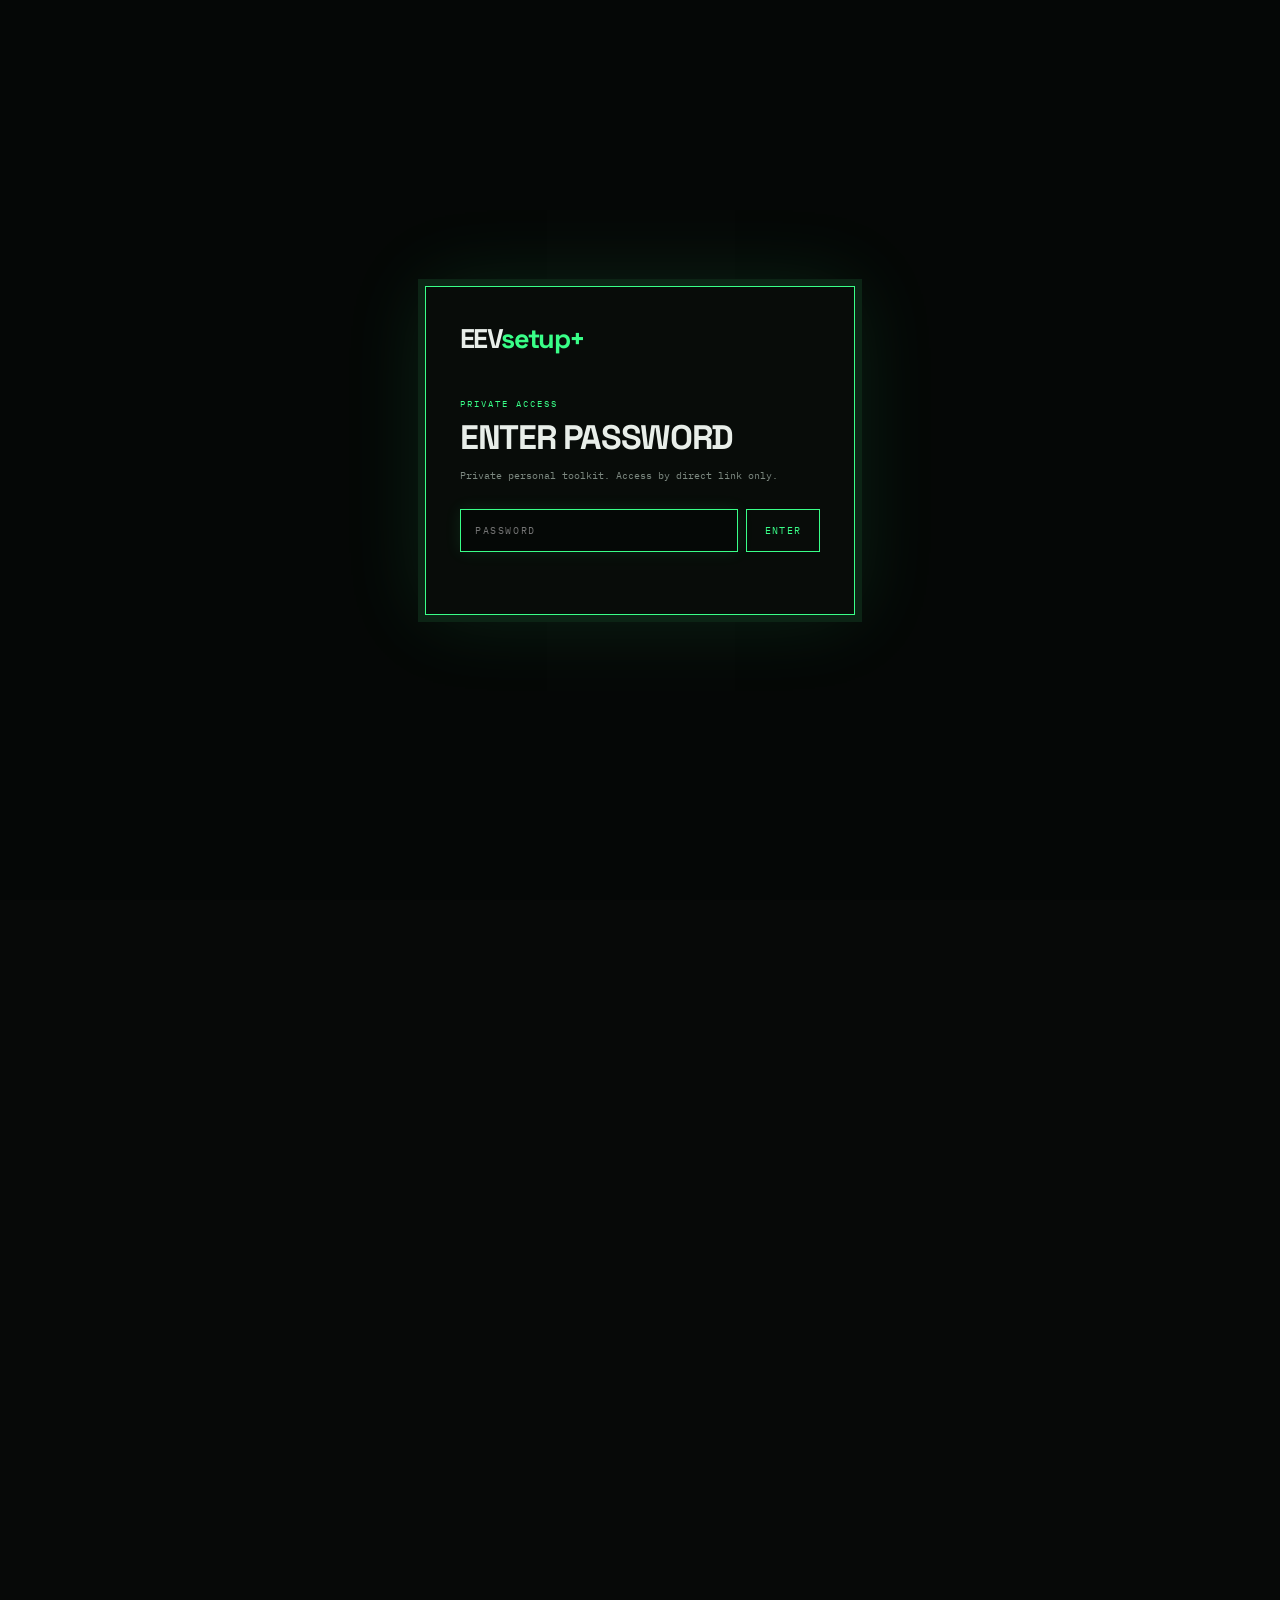
==== commit 6b8f25f7: "Add files via upload" ====
--- a/index.html
+++ b/index.html
@@ -70,71 +70,71 @@
 <section id="browsers" class="software-section">
   <div class="section-title"><span>BROWSERS</span><b>01 / 07</b></div>
   <div class="software-grid">
-    <div class="software-card"><div class="software-icon"><img src="https://cdn.simpleicons.org/googlechrome" alt="CHROME icon" loading="lazy"></div><div class="num">01</div><div><h3>CHROME <small>↗</small></h3><p>Google Chrome — browser</p></div><div class="card-actions"><a class="card-btn site-btn" href="https://www.google.com/intl/ru_ru/chrome/" target="_blank" rel="noopener">↗ На сайт</a><a class="card-btn installer-btn" href="installers/ChromeSetup.exe" download>↓ Инсталлер</a></div></div>
-    <div class="software-card"><div class="software-icon"><img src="https://cdn.simpleicons.org/firefoxbrowser" alt="FIREFOX icon" loading="lazy"></div><div class="num">02</div><div><h3>FIREFOX <small>↗</small></h3><p>Mozilla Firefox — browser</p></div><div class="card-actions"><a class="card-btn site-btn" href="https://www.firefox.com/ru/" target="_blank" rel="noopener">↗ На сайт</a></div></div>
+    <a class="software-card" href="https://www.google.com/intl/ru_ru/chrome/" target="_blank" rel="noopener noreferrer"><div class="software-icon"><img src="https://www.google.com/s2/favicons?domain=google.com&amp;sz=128" alt="CHROME icon" loading="lazy"></div><div class="num">01</div><div><h3>CHROME <small>↗</small></h3><p>Google Chrome — browser</p></div></a>
+    <a class="software-card" href="https://www.firefox.com/ru/" target="_blank" rel="noopener noreferrer"><div class="software-icon"><img src="https://www.google.com/s2/favicons?domain=mozilla.org&amp;sz=128" alt="FIREFOX icon" loading="lazy"></div><div class="num">02</div><div><h3>FIREFOX <small>↗</small></h3><p>Mozilla Firefox — browser</p></div></a>
   </div>
 </section>
 
 <section id="programs" class="software-section">
   <div class="section-title"><span>WINDOWS PROGRAMS</span><b>02 / 07</b></div>
   <div class="software-grid">
-    <div class="software-card"><div class="software-icon"><img src="https://cdn.simpleicons.org/7zip" alt="7-ZIP icon" loading="lazy"></div><div class="num">01</div><div><h3>7-ZIP <small>↗</small></h3><p>Archive utility</p></div><div class="card-actions"><a class="card-btn site-btn" href="https://www.7-zip.org/" target="_blank" rel="noopener">↗ На сайт</a><a class="card-btn installer-btn" href="installers/7z2603-x64.exe" download>↓ Инсталлер</a></div></div>
-    <div class="software-card"><div class="software-icon"><img src="https://cdn.simpleicons.org/winrar" alt="WINRAR icon" loading="lazy"></div><div class="num">02</div><div><h3>WINRAR <small>↗</small></h3><p>Archive utility</p></div><div class="card-actions"><a class="card-btn site-btn" href="https://www.win-rar.com/start.html?&amp;L=4" target="_blank" rel="noopener">↗ На сайт</a></div></div>
-    <div class="software-card"><div class="software-icon"><img src="https://cdn.simpleicons.org/sharex" alt="SHAREX icon" loading="lazy"></div><div class="num">03</div><div><h3>SHAREX <small>↗</small></h3><p>Screen capture &amp; tools</p></div><div class="card-actions"><a class="card-btn site-btn" href="https://getsharex.com/" target="_blank" rel="noopener">↗ На сайт</a><a class="card-btn installer-btn" href="installers/ShareX-21.0.0-setup-x64.exe" download>↓ Инсталлер</a></div></div>
-    <div class="software-card"><div class="software-icon"><img src="https://cdn.simpleicons.org/vlc" alt="VLC icon" loading="lazy"></div><div class="num">04</div><div><h3>VLC <small>↗</small></h3><p>Media player</p></div><div class="card-actions"><a class="card-btn site-btn" href="https://www.videolan.org/vlc/" target="_blank" rel="noopener">↗ На сайт</a></div></div>
-    <div class="software-card"><div class="software-icon"><img src="https://cdn.simpleicons.org/cpuz" alt="CPU-Z icon" data-fallback="CPU" loading="lazy"></div><div class="num">05</div><div><h3>CPU-Z <small>↗</small></h3><p>Hardware information</p></div><div class="card-actions"><a class="card-btn site-btn" href="https://www.cpuid.com/softwares/cpu-z.html" target="_blank" rel="noopener">↗ На сайт</a></div></div>
-    <div class="software-card"><div class="software-icon"><img src="https://cdn.simpleicons.org/gpuz" alt="GPU-Z icon" data-fallback="GPU" loading="lazy"></div><div class="num">06</div><div><h3>GPU-Z <small>↗</small></h3><p>Graphics card information</p></div><div class="card-actions"><a class="card-btn site-btn" href="https://www.techpowerup.com/gpuz/" target="_blank" rel="noopener">↗ На сайт</a></div></div>
+    <a class="software-card" href="https://www.7-zip.org/" target="_blank" rel="noopener noreferrer"><div class="software-icon"><img src="https://www.google.com/s2/favicons?domain=7-zip.org&amp;sz=128" alt="7-ZIP icon" loading="lazy"></div><div class="num">01</div><div><h3>7-ZIP <small>↗</small></h3><p>Archive utility</p></div></a>
+    <a class="software-card" href="https://www.win-rar.com/start.html?&amp;L=4" target="_blank" rel="noopener noreferrer"><div class="software-icon"><img src="https://www.google.com/s2/favicons?domain=rarlab.com&amp;sz=128" alt="WINRAR icon" loading="lazy"></div><div class="num">02</div><div><h3>WINRAR <small>↗</small></h3><p>Archive utility</p></div></a>
+    <a class="software-card" href="https://getsharex.com/" target="_blank" rel="noopener noreferrer"><div class="software-icon"><img src="https://www.google.com/s2/favicons?domain=getsharex.com&amp;sz=128" alt="SHAREX icon" loading="lazy"></div><div class="num">03</div><div><h3>SHAREX <small>↗</small></h3><p>Screen capture &amp; tools</p></div></a>
+    <a class="software-card" href="https://www.videolan.org/vlc/" target="_blank" rel="noopener noreferrer"><div class="software-icon"><img src="https://www.google.com/s2/favicons?domain=videolan.org&amp;sz=128" alt="VLC icon" loading="lazy"></div><div class="num">04</div><div><h3>VLC <small>↗</small></h3><p>Media player</p></div></a>
+    <a class="software-card" href="https://www.cpuid.com/softwares/cpu-z.html" target="_blank" rel="noopener noreferrer"><div class="software-icon"><img src="https://www.google.com/s2/favicons?domain=cpuid.com&amp;sz=128" alt="CPU-Z icon" data-fallback="CPU" loading="lazy"></div><div class="num">05</div><div><h3>CPU-Z <small>↗</small></h3><p>Hardware information</p></div></a>
+    <a class="software-card" href="https://www.techpowerup.com/gpuz/" target="_blank" rel="noopener noreferrer"><div class="software-icon"><img src="https://www.google.com/s2/favicons?domain=techpowerup.com&amp;sz=128" alt="GPU-Z icon" data-fallback="GPU" loading="lazy"></div><div class="num">06</div><div><h3>GPU-Z <small>↗</small></h3><p>Graphics card information</p></div></a>
   </div>
 </section>
 
 <section id="gaming" class="software-section">
   <div class="section-title"><span>GAMING</span><b>03 / 07</b></div>
   <div class="software-grid">
-    <div class="software-card"><div class="software-icon"><img src="https://cdn.simpleicons.org/msi" alt="MSI AFTERBURNER icon" loading="lazy"></div><div class="num">01</div><div><h3>MSI AFTERBURNER <small>↗</small></h3><p>GPU monitoring &amp; tuning</p></div><div class="card-actions"><a class="card-btn site-btn" href="https://www.msi.com/Landing/afterburner" target="_blank" rel="noopener">↗ На сайт</a></div></div>
+    <a class="software-card" href="https://www.msi.com/Landing/afterburner" target="_blank" rel="noopener noreferrer"><div class="software-icon"><img src="https://www.google.com/s2/favicons?domain=msi.com&amp;sz=128" alt="MSI AFTERBURNER icon" loading="lazy"></div><div class="num">01</div><div><h3>MSI AFTERBURNER <small>↗</small></h3><p>GPU monitoring &amp; tuning</p></div></a>
   </div>
 </section>
 
 <section id="drivers" class="software-section">
   <div class="section-title"><span>DRIVERS</span><b>04 / 07</b></div>
   <div class="software-grid">
-    <div class="software-card"><div class="software-icon"><img src="https://cdn.simpleicons.org/nvidia" alt="NVIDIA icon" loading="lazy"></div><div class="num">01</div><div><h3>NVIDIA <small>↗</small></h3><p>Graphics drivers</p></div><div class="card-actions"><a class="card-btn site-btn" href="https://www.nvidia.com/en-us/drivers/" target="_blank" rel="noopener">↗ На сайт</a></div></div>
-    <div class="software-card"><div class="software-icon"><img src="https://cdn.simpleicons.org/amd" alt="AMD icon" loading="lazy"></div><div class="num">02</div><div><h3>AMD <small>↗</small></h3><p>Graphics &amp; chipset drivers</p></div><div class="card-actions"><a class="card-btn site-btn" href="https://www.amd.com/en/support/download/drivers.html" target="_blank" rel="noopener">↗ На сайт</a></div></div>
+    <a class="software-card" href="https://www.nvidia.com/en-us/drivers/" target="_blank" rel="noopener noreferrer"><div class="software-icon"><img src="https://www.google.com/s2/favicons?domain=nvidia.com&amp;sz=128" alt="NVIDIA icon" loading="lazy"></div><div class="num">01</div><div><h3>NVIDIA <small>↗</small></h3><p>Graphics drivers</p></div></a>
+    <a class="software-card" href="https://www.amd.com/en/support/download/drivers.html" target="_blank" rel="noopener noreferrer"><div class="software-icon"><img src="https://www.google.com/s2/favicons?domain=amd.com&amp;sz=128" alt="AMD icon" loading="lazy"></div><div class="num">02</div><div><h3>AMD <small>↗</small></h3><p>Graphics &amp; chipset drivers</p></div></a>
   </div>
 </section>
 
 <section id="network" class="software-section">
-  <div class="section-title"><span>NETWORK</span><b>05 / 07</b></div>
+  <div class="section-title"><span>VPN / NETWORK TOOLS</span><b>05 / 07</b></div>
   <div class="software-grid">
-    <div class="software-card"><div class="software-icon fallback" data-fallback="GU"><img src="https://cdn.simpleicons.org/gearup" alt="GEARUP icon" loading="lazy"></div><div class="num">01</div><div><h3>GEARUP BOOSTER <small>↗</small></h3><p>Game network optimization</p></div><div class="card-actions"><a class="card-btn site-btn" href="https://www.gearupbooster.com/ru/" target="_blank" rel="noopener">↗ На сайт</a><a class="card-btn installer-btn" href="installers/GearUP-3.4.0-win.exe" download>↓ Инсталлер</a></div></div>
-    <div class="software-card"><div class="software-icon fallback" data-fallback="EL"><img src="https://cdn.simpleicons.org/exitlag" alt="EXITLAG icon" loading="lazy"></div><div class="num">02</div><div><h3>EXITLAG <small>↗</small></h3><p>Game connection routing</p></div><div class="card-actions"><a class="card-btn site-btn" href="https://www.exitlag.com/" target="_blank" rel="noopener">↗ На сайт</a></div></div>
-    <div class="software-card"><div class="software-icon"><img src="https://cdn.simpleicons.org/cloudflare" alt="DNS JUMPER icon" data-fallback="DNS" loading="lazy"></div><div class="num">03</div><div><h3>DNS JUMPER <small>↗</small></h3><p>DNS switching utility</p></div><div class="card-actions"><a class="card-btn site-btn" href="https://dnsjumper.net/" target="_blank" rel="noopener">↗ На сайт</a></div></div>
+    <a class="software-card" href="https://www.gearupbooster.com/ru/" target="_blank" rel="noopener noreferrer"><div class="software-icon"><img src="https://www.google.com/s2/favicons?domain=gearupbooster.com&amp;sz=128" alt="GEARUP icon" loading="lazy"></div><div class="num">01</div><div><h3>GEARUP BOOSTER <small>↗</small></h3><p>Game network optimization</p></div></a>
+    <a class="software-card" href="https://www.exitlag.com/" target="_blank" rel="noopener noreferrer"><div class="software-icon"><img src="https://www.google.com/s2/favicons?domain=exitlag.com&amp;sz=128" alt="EXITLAG icon" loading="lazy"></div><div class="num">02</div><div><h3>EXITLAG <small>↗</small></h3><p>Game connection routing</p></div></a>
+    <a class="software-card" href="https://dnsjumper.net/" target="_blank" rel="noopener noreferrer"><div class="software-icon"><img src="https://www.google.com/s2/favicons?domain=dnsjumper.net&amp;sz=128" alt="DNS JUMPER icon" data-fallback="DNS" loading="lazy"></div><div class="num">03</div><div><h3>DNS JUMPER <small>↗</small></h3><p>DNS switching utility</p></div></a>
   </div>
 </section>
 
 <section id="launchers" class="software-section">
   <div class="section-title"><span>LAUNCHERS</span><b>06 / 07</b></div>
   <div class="software-grid">
-    <div class="software-card"><div class="software-icon"><img src="https://cdn.simpleicons.org/steam" alt="STEAM icon" loading="lazy"></div><div class="num">01</div><div><h3>STEAM <small>↗</small></h3><p>Game launcher</p></div><div class="card-actions"><a class="card-btn site-btn" href="https://store.steampowered.com/about/?l=russian" target="_blank" rel="noopener">↗ На сайт</a><a class="card-btn installer-btn" href="installers/SteamSetup.exe" download>↓ Инсталлер</a></div></div>
-    <div class="software-card"><div class="software-icon"><img src="https://cdn.simpleicons.org/epicgames" alt="EPIC GAMES icon" loading="lazy"></div><div class="num">02</div><div><h3>EPIC GAMES <small>↗</small></h3><p>Game launcher</p></div><div class="card-actions"><a class="card-btn site-btn" href="https://store.epicgames.com/" target="_blank" rel="noopener">↗ На сайт</a><a class="card-btn installer-btn" href="installers/EpicInstaller-20.3.3-736729704f3141f4aaf5cb07fd2db9a3.exe" download>↓ Инсталлер</a></div></div>
-    <div class="software-card"><div class="software-icon fallback" data-fallback="PL"><img src="https://cdn.simpleicons.org/prismlauncher" alt="PRISM LAUNCHER icon" loading="lazy"></div><div class="num">03</div><div><h3>PRISM LAUNCHER <small>↗</small></h3><p>Minecraft launcher &amp; instance manager</p></div><div class="card-actions"><a class="card-btn site-btn" href="https://prismlauncher.org/" target="_blank" rel="noopener">↗ На сайт</a></div></div>
-    <div class="software-card"><div class="software-icon fallback" data-fallback="GTA"><img src="https://cdn.simpleicons.org/rockstargames" alt="GTA5RP icon" loading="lazy"></div><div class="num">04</div><div><h3>GTA5RP <small>↗</small></h3><p>GTA V roleplay launcher</p></div><div class="card-actions"><a class="card-btn site-btn" href="https://gta5rp.com/" target="_blank" rel="noopener">↗ На сайт</a></div></div>
+    <a class="software-card" href="https://store.steampowered.com/about/?l=russian" target="_blank" rel="noopener noreferrer"><div class="software-icon"><img src="https://www.google.com/s2/favicons?domain=steampowered.com&amp;sz=128" alt="STEAM icon" loading="lazy"></div><div class="num">01</div><div><h3>STEAM <small>↗</small></h3><p>Game launcher</p></div></a>
+    <a class="software-card" href="https://store.epicgames.com/" target="_blank" rel="noopener noreferrer"><div class="software-icon"><img src="https://www.google.com/s2/favicons?domain=epicgames.com&amp;sz=128" alt="EPIC GAMES icon" loading="lazy"></div><div class="num">02</div><div><h3>EPIC GAMES <small>↗</small></h3><p>Game launcher</p></div></a>
+    <a class="software-card" href="https://prismlauncher.org/" target="_blank" rel="noopener noreferrer"><div class="software-icon"><img src="https://www.google.com/s2/favicons?domain=prismlauncher.org&amp;sz=128" alt="PRISM LAUNCHER icon" loading="lazy"></div><div class="num">03</div><div><h3>PRISM LAUNCHER <small>↗</small></h3><p>Minecraft launcher &amp; instance manager</p></div></a>
+    <a class="software-card" href="https://gta5rp.com/" target="_blank" rel="noopener noreferrer"><div class="software-icon"><img src="https://www.google.com/s2/favicons?domain=gta5rp.com&amp;sz=128" alt="GTA5RP icon" loading="lazy"></div><div class="num">04</div><div><h3>GTA5RP <small>↗</small></h3><p>GTA V roleplay launcher</p></div></a>
   </div>
 </section>
 
 <section id="comms" class="software-section">
   <div class="section-title"><span>MESSAGING / COMMS</span><b>07 / 07</b></div>
   <div class="software-grid">
-    <div class="software-card"><div class="software-icon"><img src="https://cdn.simpleicons.org/telegram" alt="TELEGRAM icon" loading="lazy"></div><div class="num">01</div><div><h3>TELEGRAM <small>↗</small></h3><p>Messaging</p></div><div class="card-actions"><a class="card-btn site-btn" href="https://web.telegram.org/" target="_blank" rel="noopener">↗ На сайт</a><a class="card-btn installer-btn" href="installers/tsetup-x64.6.8.2.exe" download>↓ Инсталлер</a></div></div>
-    <div class="software-card"><div class="software-icon"><img src="https://cdn.simpleicons.org/discord" alt="DISCORD icon" loading="lazy"></div><div class="num">02</div><div><h3>DISCORD <small>↗</small></h3><p>Voice, video &amp; community chat</p></div><div class="card-actions"><a class="card-btn site-btn" href="https://discord.com/download" target="_blank" rel="noopener">↗ На сайт</a><a class="card-btn installer-btn" href="installers/DiscordSetup.exe" download>↓ Инсталлер</a></div></div>
+    <a class="software-card" href="https://web.telegram.org/" target="_blank" rel="noopener noreferrer"><div class="software-icon"><img src="https://www.google.com/s2/favicons?domain=telegram.org&amp;sz=128" alt="TELEGRAM icon" loading="lazy"></div><div class="num">01</div><div><h3>TELEGRAM <small>↗</small></h3><p>Messaging</p></div></a>
+    <a class="software-card" href="https://discord.com/download" target="_blank" rel="noopener noreferrer"><div class="software-icon"><img src="https://www.google.com/s2/favicons?domain=discord.com&amp;sz=128" alt="DISCORD icon" loading="lazy"></div><div class="num">02</div><div><h3>DISCORD <small>↗</small></h3><p>Voice, video &amp; community chat</p></div></a>
   </div>
 </section>
 
 <section id="bypass" class="software-section">
   <div class="section-title"><span>VPN / NETWORK TOOLS</span><b>EXTRA</b></div>
   <div class="software-grid">
-    <div class="software-card"><div class="software-icon"><img src="https://cdn.simpleicons.org/wireguard" alt="HAPP icon" data-fallback="VPN" loading="lazy"></div><div class="num">01</div><div><h3>HAPP <small>↗</small></h3><p>Network utility</p></div><div class="card-actions"><a class="card-btn site-btn" href="https://www.happ.su/main/ru" target="_blank" rel="noopener">↗ На сайт</a><a class="card-btn installer-btn" href="installers/setup-Happ.x64.exe" download>↓ Инсталлер</a></div></div>
-    <div class="software-card"><div class="software-icon"><img src="https://cdn.simpleicons.org/discord" alt="ZAPRET DISCORD icon" data-fallback="Z" loading="lazy"></div><div class="num">02</div><div><h3>ZAPRET DISCORD <small>↗</small></h3><p>Network filtering project</p></div><div class="card-actions"><a class="card-btn site-btn" href="https://github.com/Flowseal/zapret-discord-youtube" target="_blank" rel="noopener">↗ На сайт</a><a class="card-btn installer-btn" href="installers/zapret-discord-youtube-1.10.3.zip" download>↓ Инсталлер</a></div></div>
-    <div class="software-card"><div class="software-icon"><img src="https://cdn.simpleicons.org/telegram" alt="TG PROXY icon" loading="lazy"></div><div class="num">03</div><div><h3>TG PROXY <small>↗</small></h3><p>Telegram proxy project</p></div><div class="card-actions"><a class="card-btn site-btn" href="https://github.com/Flowseal/tg-ws-proxy" target="_blank" rel="noopener">↗ На сайт</a><a class="card-btn installer-btn" href="installers/TgWsProxy_windows.exe" download>↓ Инсталлер</a></div></div>
+    <a class="software-card" href="https://www.happ.su/main/ru" target="_blank" rel="noopener noreferrer"><div class="software-icon"><img src="https://www.google.com/s2/favicons?domain=happ-proxy.com&amp;sz=128" alt="HAPP icon" data-fallback="VPN" loading="lazy"></div><div class="num">01</div><div><h3>HAPP <small>↗</small></h3><p>Network utility</p></div></a>
+    <a class="software-card" href="https://github.com/Flowseal/zapret-discord-youtube" target="_blank" rel="noopener noreferrer"><div class="software-icon"><img src="https://www.google.com/s2/favicons?domain=github.com&amp;sz=128" alt="ZAPRET DISCORD icon" data-fallback="Z" loading="lazy"></div><div class="num">02</div><div><h3>ZAPRET DISCORD <small>↗</small></h3><p>Network filtering project</p></div></a>
+    <a class="software-card" href="https://github.com/Flowseal/tg-ws-proxy" target="_blank" rel="noopener noreferrer"><div class="software-icon"><img src="https://www.google.com/s2/favicons?domain=telegram.org&amp;sz=128" alt="TG PROXY icon" loading="lazy"></div><div class="num">03</div><div><h3>TG PROXY <small>↗</small></h3><p>Telegram proxy project</p></div></a>
     
   </div>
 </section>
@@ -157,4 +157,4 @@
 </footer>
 <script src="script.js"></script>
 </body>
-</html>
+</html>
--- a/style.css
+++ b/style.css
@@ -45,3 +45,46 @@
 .card-btn{padding:8px 10px;font-size:8px}
 .download{min-height:55vh;padding-top:88px;padding-bottom:88px}
 @media(max-width:560px){.software-section{padding-top:54px;padding-bottom:58px}.software-card{min-height:170px;padding:14px}.hero{min-height:auto;padding-bottom:38px}}
+
+
+/* EEVsetup+ compact clickable-card finish */
+a.software-card {
+  color: inherit;
+  text-decoration: none;
+  cursor: pointer;
+  min-height: 168px;
+  padding: 14px;
+  gap: 9px;
+}
+a.software-card:focus-visible {
+  outline: 2px solid var(--accent);
+  outline-offset: 3px;
+}
+.software-card .software-icon {
+  width: 48px;
+  height: 48px;
+  flex: 0 0 48px;
+}
+.software-card .software-icon img {
+  width: 30px;
+  height: 30px;
+  object-fit: contain;
+  display: block;
+  filter: none;
+}
+.software-card:hover .software-icon img {
+  filter: none;
+}
+.software-card h3 small {
+  opacity: .85;
+}
+.software-section {
+  padding-top: 42px;
+  padding-bottom: 42px;
+}
+.section-title {
+  margin-bottom: 20px;
+}
+.software-grid {
+  gap: 10px;
+}
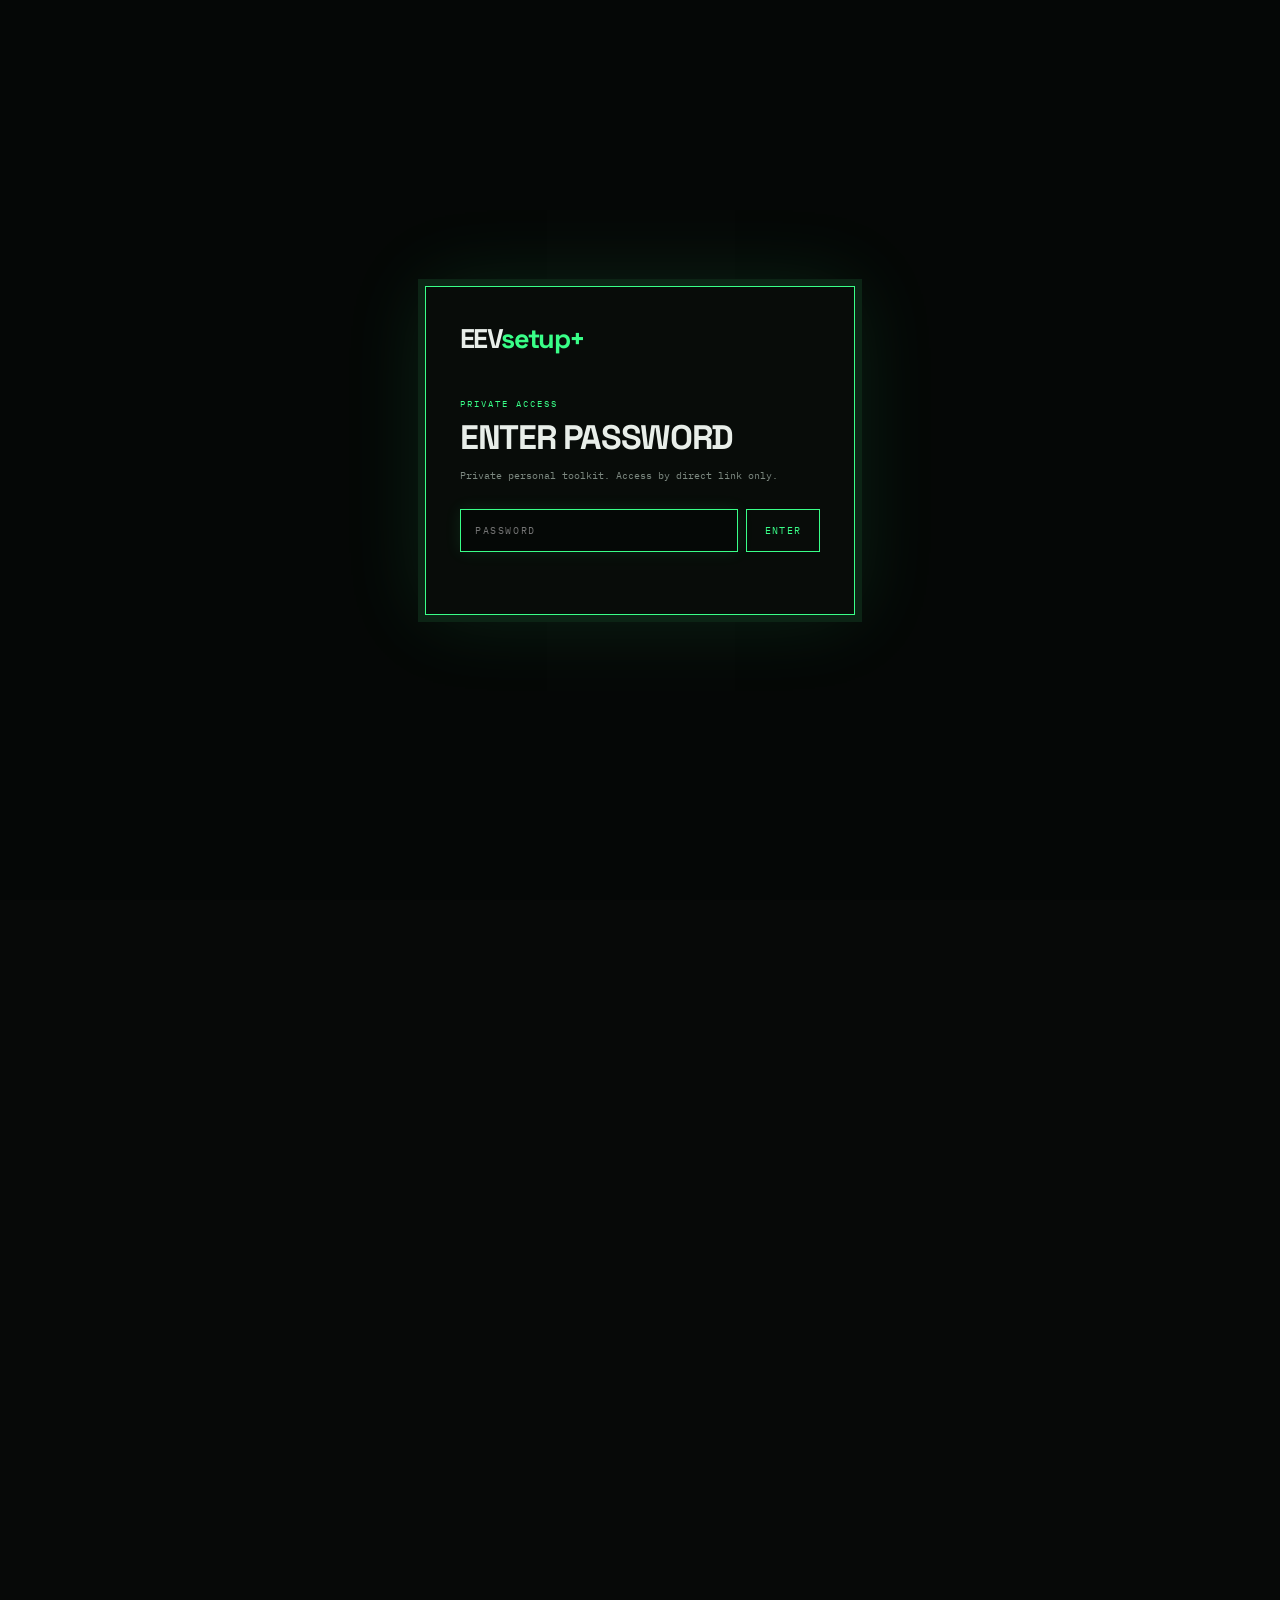
==== commit 9e772eca: "Add files via upload" ====
--- a/index.html
+++ b/index.html
@@ -30,7 +30,6 @@
     <a href="#programs">PROGRAMS</a>
     <a href="#drivers">DRIVERS</a>
     <a href="#network">NETWORK</a>
-    <a href="#comms">COMMS</a>
   </nav>
   <a class="top-download" href="#programs">SOFTWARE</a>
 </header>
@@ -68,74 +67,63 @@
 </section>
 
 <section id="browsers" class="software-section">
-  <div class="section-title"><span>BROWSERS</span><b>01 / 07</b></div>
+  <div class="section-title"><span>BROWSERS</span><b>01 / 06</b></div>
   <div class="software-grid">
-    <a class="software-card" href="https://www.google.com/intl/ru_ru/chrome/" target="_blank" rel="noopener noreferrer"><div class="software-icon"><img src="https://www.google.com/s2/favicons?domain=google.com&amp;sz=128" alt="CHROME icon" loading="lazy"></div><div class="num">01</div><div><h3>CHROME <small>↗</small></h3><p>Google Chrome — browser</p></div></a>
-    <a class="software-card" href="https://www.firefox.com/ru/" target="_blank" rel="noopener noreferrer"><div class="software-icon"><img src="https://www.google.com/s2/favicons?domain=mozilla.org&amp;sz=128" alt="FIREFOX icon" loading="lazy"></div><div class="num">02</div><div><h3>FIREFOX <small>↗</small></h3><p>Mozilla Firefox — browser</p></div></a>
+    <a class="software-card" href="https://www.google.com/intl/ru_ru/chrome/" target="_blank" rel="noopener"><div class="software-icon"><img src="https://cdn.simpleicons.org/googlechrome" alt="CHROME icon" loading="lazy"></div><div class="num">01</div><div><h3>CHROME <small>↗</small></h3><p>Google Chrome — browser</p></div></a>
+    <a class="software-card" href="https://www.firefox.com/ru/" target="_blank" rel="noopener"><div class="software-icon"><img src="https://cdn.simpleicons.org/firefoxbrowser" alt="FIREFOX icon" loading="lazy"></div><div class="num">02</div><div><h3>FIREFOX <small>↗</small></h3><p>Mozilla Firefox — browser</p></div></a>
   </div>
 </section>
 
 <section id="programs" class="software-section">
-  <div class="section-title"><span>WINDOWS PROGRAMS</span><b>02 / 07</b></div>
+  <div class="section-title"><span>WINDOWS PROGRAMS</span><b>02 / 06</b></div>
   <div class="software-grid">
-    <a class="software-card" href="https://www.7-zip.org/" target="_blank" rel="noopener noreferrer"><div class="software-icon"><img src="https://www.google.com/s2/favicons?domain=7-zip.org&amp;sz=128" alt="7-ZIP icon" loading="lazy"></div><div class="num">01</div><div><h3>7-ZIP <small>↗</small></h3><p>Archive utility</p></div></a>
-    <a class="software-card" href="https://www.win-rar.com/start.html?&amp;L=4" target="_blank" rel="noopener noreferrer"><div class="software-icon"><img src="https://www.google.com/s2/favicons?domain=rarlab.com&amp;sz=128" alt="WINRAR icon" loading="lazy"></div><div class="num">02</div><div><h3>WINRAR <small>↗</small></h3><p>Archive utility</p></div></a>
-    <a class="software-card" href="https://getsharex.com/" target="_blank" rel="noopener noreferrer"><div class="software-icon"><img src="https://www.google.com/s2/favicons?domain=getsharex.com&amp;sz=128" alt="SHAREX icon" loading="lazy"></div><div class="num">03</div><div><h3>SHAREX <small>↗</small></h3><p>Screen capture &amp; tools</p></div></a>
-    <a class="software-card" href="https://www.videolan.org/vlc/" target="_blank" rel="noopener noreferrer"><div class="software-icon"><img src="https://www.google.com/s2/favicons?domain=videolan.org&amp;sz=128" alt="VLC icon" loading="lazy"></div><div class="num">04</div><div><h3>VLC <small>↗</small></h3><p>Media player</p></div></a>
-    <a class="software-card" href="https://www.cpuid.com/softwares/cpu-z.html" target="_blank" rel="noopener noreferrer"><div class="software-icon"><img src="https://www.google.com/s2/favicons?domain=cpuid.com&amp;sz=128" alt="CPU-Z icon" data-fallback="CPU" loading="lazy"></div><div class="num">05</div><div><h3>CPU-Z <small>↗</small></h3><p>Hardware information</p></div></a>
-    <a class="software-card" href="https://www.techpowerup.com/gpuz/" target="_blank" rel="noopener noreferrer"><div class="software-icon"><img src="https://www.google.com/s2/favicons?domain=techpowerup.com&amp;sz=128" alt="GPU-Z icon" data-fallback="GPU" loading="lazy"></div><div class="num">06</div><div><h3>GPU-Z <small>↗</small></h3><p>Graphics card information</p></div></a>
+    <a class="software-card" href="https://www.7-zip.org/" target="_blank" rel="noopener"><div class="software-icon"><img src="https://cdn.simpleicons.org/7zip" alt="7-ZIP icon" loading="lazy"></div><div class="num">01</div><div><h3>7-ZIP <small>↗</small></h3><p>Archive utility</p></div></a>
+    <a class="software-card" href="https://www.win-rar.com/start.html?&amp;L=4" target="_blank" rel="noopener"><div class="software-icon"><img src="https://cdn.simpleicons.org/winrar" alt="WINRAR icon" loading="lazy"></div><div class="num">02</div><div><h3>WINRAR <small>↗</small></h3><p>Archive utility</p></div></a>
+    <a class="software-card" href="https://getsharex.com/" target="_blank" rel="noopener"><div class="software-icon"><img src="https://cdn.simpleicons.org/sharex" alt="SHAREX icon" loading="lazy"></div><div class="num">03</div><div><h3>SHAREX <small>↗</small></h3><p>Screen capture &amp; tools</p></div></a>
+    <a class="software-card" href="https://www.videolan.org/vlc/" target="_blank" rel="noopener"><div class="software-icon"><img src="https://cdn.simpleicons.org/vlc" alt="VLC icon" loading="lazy"></div><div class="num">04</div><div><h3>VLC <small>↗</small></h3><p>Media player</p></div></a>
+    <a class="software-card" href="https://www.cpuid.com/softwares/cpu-z.html" target="_blank" rel="noopener"><div class="software-icon"><img src="https://cdn.simpleicons.org/cpuz" alt="CPU-Z icon" data-fallback="CPU" loading="lazy"></div><div class="num">05</div><div><h3>CPU-Z <small>↗</small></h3><p>Hardware information</p></div></a>
+    <a class="software-card" href="https://www.techpowerup.com/gpuz/" target="_blank" rel="noopener"><div class="software-icon"><img src="https://cdn.simpleicons.org/gpuz" alt="GPU-Z icon" data-fallback="GPU" loading="lazy"></div><div class="num">06</div><div><h3>GPU-Z <small>↗</small></h3><p>Graphics card information</p></div></a>
   </div>
 </section>
 
 <section id="gaming" class="software-section">
-  <div class="section-title"><span>GAMING</span><b>03 / 07</b></div>
+  <div class="section-title"><span>GAMING</span><b>03 / 06</b></div>
   <div class="software-grid">
-    <a class="software-card" href="https://www.msi.com/Landing/afterburner" target="_blank" rel="noopener noreferrer"><div class="software-icon"><img src="https://www.google.com/s2/favicons?domain=msi.com&amp;sz=128" alt="MSI AFTERBURNER icon" loading="lazy"></div><div class="num">01</div><div><h3>MSI AFTERBURNER <small>↗</small></h3><p>GPU monitoring &amp; tuning</p></div></a>
+    <a class="software-card" href="https://www.msi.com/Landing/afterburner" target="_blank" rel="noopener"><div class="software-icon"><img src="https://cdn.simpleicons.org/msi" alt="MSI AFTERBURNER icon" loading="lazy"></div><div class="num">01</div><div><h3>MSI AFTERBURNER <small>↗</small></h3><p>GPU monitoring &amp; tuning</p></div></a>
   </div>
 </section>
 
 <section id="drivers" class="software-section">
-  <div class="section-title"><span>DRIVERS</span><b>04 / 07</b></div>
+  <div class="section-title"><span>DRIVERS</span><b>04 / 06</b></div>
   <div class="software-grid">
-    <a class="software-card" href="https://www.nvidia.com/en-us/drivers/" target="_blank" rel="noopener noreferrer"><div class="software-icon"><img src="https://www.google.com/s2/favicons?domain=nvidia.com&amp;sz=128" alt="NVIDIA icon" loading="lazy"></div><div class="num">01</div><div><h3>NVIDIA <small>↗</small></h3><p>Graphics drivers</p></div></a>
-    <a class="software-card" href="https://www.amd.com/en/support/download/drivers.html" target="_blank" rel="noopener noreferrer"><div class="software-icon"><img src="https://www.google.com/s2/favicons?domain=amd.com&amp;sz=128" alt="AMD icon" loading="lazy"></div><div class="num">02</div><div><h3>AMD <small>↗</small></h3><p>Graphics &amp; chipset drivers</p></div></a>
+    <a class="software-card" href="https://www.nvidia.com/en-us/drivers/" target="_blank" rel="noopener"><div class="software-icon"><img src="https://cdn.simpleicons.org/nvidia" alt="NVIDIA icon" loading="lazy"></div><div class="num">01</div><div><h3>NVIDIA <small>↗</small></h3><p>Graphics drivers</p></div></a>
+    <a class="software-card" href="https://www.amd.com/en/support/download/drivers.html" target="_blank" rel="noopener"><div class="software-icon"><img src="https://cdn.simpleicons.org/amd" alt="AMD icon" loading="lazy"></div><div class="num">02</div><div><h3>AMD <small>↗</small></h3><p>Graphics &amp; chipset drivers</p></div></a>
   </div>
 </section>
 
 <section id="network" class="software-section">
-  <div class="section-title"><span>VPN / NETWORK TOOLS</span><b>05 / 07</b></div>
+  <div class="section-title"><span>NETWORK</span><b>05 / 06</b></div>
   <div class="software-grid">
-    <a class="software-card" href="https://www.gearupbooster.com/ru/" target="_blank" rel="noopener noreferrer"><div class="software-icon"><img src="https://www.google.com/s2/favicons?domain=gearupbooster.com&amp;sz=128" alt="GEARUP icon" loading="lazy"></div><div class="num">01</div><div><h3>GEARUP BOOSTER <small>↗</small></h3><p>Game network optimization</p></div></a>
-    <a class="software-card" href="https://www.exitlag.com/" target="_blank" rel="noopener noreferrer"><div class="software-icon"><img src="https://www.google.com/s2/favicons?domain=exitlag.com&amp;sz=128" alt="EXITLAG icon" loading="lazy"></div><div class="num">02</div><div><h3>EXITLAG <small>↗</small></h3><p>Game connection routing</p></div></a>
-    <a class="software-card" href="https://dnsjumper.net/" target="_blank" rel="noopener noreferrer"><div class="software-icon"><img src="https://www.google.com/s2/favicons?domain=dnsjumper.net&amp;sz=128" alt="DNS JUMPER icon" data-fallback="DNS" loading="lazy"></div><div class="num">03</div><div><h3>DNS JUMPER <small>↗</small></h3><p>DNS switching utility</p></div></a>
+    <a class="software-card" href="https://dnsjumper.net/" target="_blank" rel="noopener"><div class="software-icon"><img src="https://cdn.simpleicons.org/cloudflare" alt="DNS JUMPER icon" data-fallback="DNS" loading="lazy"></div><div class="num">01</div><div><h3>DNS JUMPER <small>↗</small></h3><p>DNS switching utility</p></div></a>
   </div>
 </section>
 
 <section id="launchers" class="software-section">
-  <div class="section-title"><span>LAUNCHERS</span><b>06 / 07</b></div>
+  <div class="section-title"><span>LAUNCHERS / COMMS</span><b>06 / 06</b></div>
   <div class="software-grid">
-    <a class="software-card" href="https://store.steampowered.com/about/?l=russian" target="_blank" rel="noopener noreferrer"><div class="software-icon"><img src="https://www.google.com/s2/favicons?domain=steampowered.com&amp;sz=128" alt="STEAM icon" loading="lazy"></div><div class="num">01</div><div><h3>STEAM <small>↗</small></h3><p>Game launcher</p></div></a>
-    <a class="software-card" href="https://store.epicgames.com/" target="_blank" rel="noopener noreferrer"><div class="software-icon"><img src="https://www.google.com/s2/favicons?domain=epicgames.com&amp;sz=128" alt="EPIC GAMES icon" loading="lazy"></div><div class="num">02</div><div><h3>EPIC GAMES <small>↗</small></h3><p>Game launcher</p></div></a>
-    <a class="software-card" href="https://prismlauncher.org/" target="_blank" rel="noopener noreferrer"><div class="software-icon"><img src="https://www.google.com/s2/favicons?domain=prismlauncher.org&amp;sz=128" alt="PRISM LAUNCHER icon" loading="lazy"></div><div class="num">03</div><div><h3>PRISM LAUNCHER <small>↗</small></h3><p>Minecraft launcher &amp; instance manager</p></div></a>
-    <a class="software-card" href="https://gta5rp.com/" target="_blank" rel="noopener noreferrer"><div class="software-icon"><img src="https://www.google.com/s2/favicons?domain=gta5rp.com&amp;sz=128" alt="GTA5RP icon" loading="lazy"></div><div class="num">04</div><div><h3>GTA5RP <small>↗</small></h3><p>GTA V roleplay launcher</p></div></a>
-  </div>
-</section>
-
-<section id="comms" class="software-section">
-  <div class="section-title"><span>MESSAGING / COMMS</span><b>07 / 07</b></div>
-  <div class="software-grid">
-    <a class="software-card" href="https://web.telegram.org/" target="_blank" rel="noopener noreferrer"><div class="software-icon"><img src="https://www.google.com/s2/favicons?domain=telegram.org&amp;sz=128" alt="TELEGRAM icon" loading="lazy"></div><div class="num">01</div><div><h3>TELEGRAM <small>↗</small></h3><p>Messaging</p></div></a>
-    <a class="software-card" href="https://discord.com/download" target="_blank" rel="noopener noreferrer"><div class="software-icon"><img src="https://www.google.com/s2/favicons?domain=discord.com&amp;sz=128" alt="DISCORD icon" loading="lazy"></div><div class="num">02</div><div><h3>DISCORD <small>↗</small></h3><p>Voice, video &amp; community chat</p></div></a>
+    <a class="software-card" href="https://store.steampowered.com/about/?l=russian" target="_blank" rel="noopener"><div class="software-icon"><img src="https://cdn.simpleicons.org/steam" alt="STEAM icon" loading="lazy"></div><div class="num">01</div><div><h3>STEAM <small>↗</small></h3><p>Game launcher</p></div></a>
+    <a class="software-card" href="https://store.epicgames.com/" target="_blank" rel="noopener"><div class="software-icon"><img src="https://cdn.simpleicons.org/epicgames" alt="EPIC GAMES icon" loading="lazy"></div><div class="num">02</div><div><h3>EPIC GAMES <small>↗</small></h3><p>Game launcher</p></div></a>
+    <a class="software-card" href="https://discord.com/download" target="_blank" rel="noopener"><div class="software-icon"><img src="https://cdn.simpleicons.org/discord" alt="DISCORD icon" loading="lazy"></div><div class="num">03</div><div><h3>DISCORD <small>↗</small></h3><p>Communication</p></div></a>
+    <a class="software-card" href="https://web.telegram.org/" target="_blank" rel="noopener"><div class="software-icon"><img src="https://cdn.simpleicons.org/telegram" alt="TELEGRAM icon" loading="lazy"></div><div class="num">04</div><div><h3>TELEGRAM <small>↗</small></h3><p>Messaging</p></div></a>
   </div>
 </section>
 
 <section id="bypass" class="software-section">
   <div class="section-title"><span>VPN / NETWORK TOOLS</span><b>EXTRA</b></div>
   <div class="software-grid">
-    <a class="software-card" href="https://www.happ.su/main/ru" target="_blank" rel="noopener noreferrer"><div class="software-icon"><img src="https://www.google.com/s2/favicons?domain=happ-proxy.com&amp;sz=128" alt="HAPP icon" data-fallback="VPN" loading="lazy"></div><div class="num">01</div><div><h3>HAPP <small>↗</small></h3><p>Network utility</p></div></a>
-    <a class="software-card" href="https://github.com/Flowseal/zapret-discord-youtube" target="_blank" rel="noopener noreferrer"><div class="software-icon"><img src="https://www.google.com/s2/favicons?domain=github.com&amp;sz=128" alt="ZAPRET DISCORD icon" data-fallback="Z" loading="lazy"></div><div class="num">02</div><div><h3>ZAPRET DISCORD <small>↗</small></h3><p>Network filtering project</p></div></a>
-    <a class="software-card" href="https://github.com/Flowseal/tg-ws-proxy" target="_blank" rel="noopener noreferrer"><div class="software-icon"><img src="https://www.google.com/s2/favicons?domain=telegram.org&amp;sz=128" alt="TG PROXY icon" loading="lazy"></div><div class="num">03</div><div><h3>TG PROXY <small>↗</small></h3><p>Telegram proxy project</p></div></a>
-    
+    <a class="software-card" href="https://www.happ.su/main/ru" target="_blank" rel="noopener"><div class="software-icon"><img src="https://cdn.simpleicons.org/wireguard" alt="HAPP icon" data-fallback="VPN" loading="lazy"></div><div class="num">01</div><div><h3>HAPP <small>↗</small></h3><p>Network utility</p></div></a>
+    <a class="software-card" href="https://github.com/Flowseal/zapret-discord-youtube" target="_blank" rel="noopener"><div class="software-icon"><img src="https://cdn.simpleicons.org/discord" alt="ZAPRET DISCORD icon" data-fallback="Z" loading="lazy"></div><div class="num">02</div><div><h3>ZAPRET DISCORD <small>↗</small></h3><p>Network filtering project</p></div></a>
+    <a class="software-card" href="https://github.com/Flowseal/tg-ws-proxy" target="_blank" rel="noopener"><div class="software-icon"><img src="https://cdn.simpleicons.org/telegram" alt="TG PROXY icon" loading="lazy"></div><div class="num">03</div><div><h3>TG PROXY <small>↗</small></h3><p>Telegram proxy project</p></div></a>
   </div>
 </section>
 
@@ -157,4 +145,4 @@
 </footer>
 <script src="script.js"></script>
 </body>
-</html>+</html>
--- a/style.css
+++ b/style.css
@@ -8,7 +8,7 @@
 .eyebrow{font-size:10px;color:var(--accent);letter-spacing:.2em;margin-bottom:20px}.hero h1{font:700 clamp(60px,8vw,116px)/.83 'Space Grotesk';letter-spacing:-.075em;margin:0 0 30px}.hero h1 strong{color:var(--accent);font-weight:700}.hero-copy p,.download p{font-size:12px;line-height:1.8;color:#aaa}.buttons{display:flex;gap:12px;margin-top:30px;flex-wrap:wrap}.btn{border:1px solid #404743;padding:15px 20px;font-size:10px;letter-spacing:.12em;transition:.25s}.btn:hover{transform:translateY(-3px);border-color:var(--accent)}.btn.red{border-color:var(--accent);color:var(--accent)}.btn.red:hover{background:var(--accent);color:#050505}
 .console{border:3px solid var(--accent);padding:10px;background:#0c190f;box-shadow:0 0 0 8px #14381f,0 0 70px #06250f;transform:rotate(-.5deg)}.console-top{height:105px;border:3px solid var(--accent2);display:grid;grid-template-columns:1fr 110px 1fr;align-items:center;padding:8px;gap:18px}.led{border:2px solid var(--accent);height:68px;display:flex;align-items:center;justify-content:center;color:var(--accent);font-size:30px;letter-spacing:.04em;text-shadow:0 0 10px var(--accent)}.face{height:68px;border:2px solid var(--accent);display:flex;align-items:center;justify-content:center;color:var(--accent);font-size:34px}.grid{margin-top:8px;display:grid;grid-template-columns:repeat(16,1fr);gap:5px}.grid span,.grid .label{height:32px;background:#214f31;border:2px solid var(--accent);box-shadow:inset 3px 3px #287044}.grid .dot{background:#08160d;color:var(--accent);font-size:17px;text-align:center;line-height:28px;text-shadow:0 0 8px var(--accent)}.grid .label{grid-column:span 3;background:#08160d;color:var(--accent);font-size:9px;letter-spacing:.28em;display:flex;align-items:center;justify-content:center;box-shadow:none;transition:.25s}.grid .label:hover{background:var(--accent);color:#050806;transform:translateY(-2px)}
 .page-index{position:absolute;right:2vw;top:50%;font-size:10px;color:#888;text-align:center}.page-index i{display:inline-block;height:90px;border-left:1px solid #555;margin:7px 0;position:relative}.page-index i:after{content:"";position:absolute;width:6px;height:6px;border-radius:50%;background:var(--accent);left:-3px;top:50%}
-.software-section{padding:95px 3.5vw 110px;border-top:1px solid #142119}.section-title{display:flex;justify-content:space-between;align-items:end;color:var(--accent);font-size:18px;letter-spacing:.18em;margin-bottom:28px}.section-title b{font-size:9px;font-weight:400;color:#999;letter-spacing:.14em}.software-grid{display:grid;grid-template-columns:repeat(3,1fr);gap:12px}.software-card{min-height:185px;border:1px solid #20392a;background:#090b0a;padding:18px;display:flex;flex-direction:column;justify-content:space-between;gap:12px;transition:.3s;position:relative;overflow:hidden}.software-card:before{content:"";position:absolute;inset:0;background:linear-gradient(120deg,transparent 0 45%,#10401f 50%,transparent 55%);transform:translateX(-110%);transition:.5s}.software-card:hover{transform:translateY(-5px);border-color:var(--accent);background:#09100c}.software-card:hover:before{transform:translateX(110%)}.software-card>*{position:relative;z-index:1}.software-card .num{position:absolute;top:18px;right:18px;font-size:10px;color:#267044}.software-icon{width:52px;height:52px;border:1px solid var(--accent);display:flex;align-items:center;justify-content:center;background:#07130b;box-shadow:0 0 18px rgba(57,255,136,.12);transition:.25s}.software-icon img{width:30px;height:30px;display:block;filter:drop-shadow(0 0 5px rgba(57,255,136,.2))}.software-card:hover .software-icon{background:var(--accent);box-shadow:0 0 24px rgba(57,255,136,.25)}.software-card:hover .software-icon img{filter:brightness(0) saturate(100%)}.software-card h3{font-size:13px;color:var(--accent);letter-spacing:.12em;margin:0 0 9px}.software-card h3 small{float:right;font-size:14px}.software-card p{margin:0;color:#7d8981;font-size:10px;line-height:1.5}.download{min-height:70vh;padding:120px 7vw;border-top:1px solid #142119;background:radial-gradient(circle at 70% 50%,#0c311c,transparent 35%)}.download h2{font:700 clamp(52px,9vw,120px)/.85 'Space Grotesk';letter-spacing:-.07em;margin:0}.download h2 strong{color:var(--accent)}
+.software-section{padding:76px 3.5vw 88px;border-top:1px solid #142119}.section-title{display:flex;justify-content:space-between;align-items:end;color:var(--accent);font-size:18px;letter-spacing:.18em;margin-bottom:24px}.section-title b{font-size:9px;font-weight:400;color:#999;letter-spacing:.14em}.software-grid{display:grid;grid-template-columns:repeat(3,1fr);gap:12px}.software-card{min-height:174px;border:1px solid #20392a;background:#090b0a;padding:16px;display:flex;flex-direction:column;justify-content:space-between;gap:10px;transition:.3s;position:relative;overflow:hidden}.software-card:before{content:"";position:absolute;inset:0;background:linear-gradient(120deg,transparent 0 45%,#10401f 50%,transparent 55%);transform:translateX(-110%);transition:.5s}.software-card:hover{transform:translateY(-5px);border-color:var(--accent);background:#09100c}.software-card:hover:before{transform:translateX(110%)}.software-card>*{position:relative;z-index:1}.software-card .num{position:absolute;top:18px;right:18px;font-size:10px;color:#267044}.software-icon{width:50px;height:50px;border:1px solid var(--accent);display:flex;align-items:center;justify-content:center;background:#07130b;box-shadow:0 0 18px rgba(57,255,136,.12);transition:.25s}.software-icon img{width:30px;height:30px;display:block;filter:drop-shadow(0 0 5px rgba(57,255,136,.2))}.software-card:hover .software-icon{background:var(--accent);box-shadow:0 0 24px rgba(57,255,136,.25)}.software-card:hover .software-icon img{filter:brightness(0) saturate(100%)}.software-card h3{font-size:13px;color:var(--accent);letter-spacing:.12em;margin:0 0 9px}.software-card h3 small{float:right;font-size:14px}.software-card p{margin:0;color:#7d8981;font-size:10px;line-height:1.5}.download{min-height:70vh;padding:120px 7vw;border-top:1px solid #142119;background:radial-gradient(circle at 70% 50%,#0c311c,transparent 35%)}.download h2{font:700 clamp(52px,9vw,120px)/.85 'Space Grotesk';letter-spacing:-.07em;margin:0}.download h2 strong{color:var(--accent)}
 footer{border-top:1px solid #142119;padding:28px 3vw;display:flex;justify-content:space-between;gap:20px;font-size:9px;color:#27834d;letter-spacing:.08em}
 @media(max-width:900px){nav{display:none}.hero{grid-template-columns:1fr;padding-top:130px}.console{margin-top:30px}.software-grid{grid-template-columns:1fr 1fr}.page-index{display:none}}
 @media(max-width:560px){header{padding:0 20px}.hero{padding:120px 20px 50px}.hero h1{font-size:19vw}.console-top{grid-template-columns:1fr 65px 1fr}.led{font-size:20px}.face{font-size:24px}.grid{gap:3px}.grid span,.grid .label{height:20px}.grid .label{font-size:5px}.software-grid{grid-template-columns:1fr}.software-section{padding:75px 20px}.download{padding:90px 20px}footer{flex-direction:column}.top-download{display:none}}
@@ -24,67 +24,3 @@
 .login-label{font-size:9px;letter-spacing:.22em;color:var(--accent);margin-bottom:12px}.login-box h2{font:700 34px/1 'Space Grotesk';margin:0 0 12px;letter-spacing:-.04em}.login-box p{font-size:10px;line-height:1.7;color:#7d8981;margin:0 0 25px}
 #login-form{display:flex;gap:8px}#password-input{min-width:0;flex:1;background:#050806;border:1px solid #274733;color:var(--white);padding:14px;font:10px 'IBM Plex Mono';letter-spacing:.16em;outline:none}#password-input:focus{border-color:var(--accent);box-shadow:0 0 16px rgba(57,255,136,.1)}#login-form button{border:1px solid var(--accent);background:transparent;color:var(--accent);padding:0 18px;font:10px 'IBM Plex Mono';letter-spacing:.12em;cursor:pointer}#login-form button:hover{background:var(--accent);color:#050505}.login-error{min-height:16px;margin-top:12px;color:#ff6b6b;font-size:9px;letter-spacing:.08em}
 @media(max-width:560px){.login-box{padding:26px}#login-form{flex-direction:column}#login-form button{height:44px}}
-
-/* Card actions: official site first, local installer second */
-.software-card{min-height:210px}.card-actions{display:flex;gap:8px;flex-wrap:wrap;margin-top:8px}.card-btn{position:relative;z-index:2;display:inline-flex;align-items:center;justify-content:center;padding:10px 12px;border:1px solid #285039;color:#aab8ae;font:9px 'IBM Plex Mono',monospace;letter-spacing:.08em;transition:.2s}.card-btn:hover{border-color:var(--accent);color:var(--accent);background:#0c1c11}.installer-btn{border-color:var(--accent);color:var(--accent)}.card-btn:focus-visible{outline:2px solid var(--accent);outline-offset:2px}
-
-/* Card actions: official site first, local installer second */
-.software-card{min-height:210px}.card-actions{display:flex;gap:8px;flex-wrap:wrap;margin-top:8px}.card-btn{position:relative;z-index:2;display:inline-flex;align-items:center;justify-content:center;padding:10px 12px;border:1px solid #285039;color:#aab8ae;font:9px 'IBM Plex Mono',monospace;letter-spacing:.08em;transition:.2s}.card-btn:hover{border-color:var(--accent);color:var(--accent);background:#0c1c11}.installer-btn{border-color:var(--accent);color:var(--accent)}.card-btn:focus-visible{outline:2px solid var(--accent);outline-offset:2px}
-
-/* Slightly more compact layout, preserving the original design */
-.hero{min-height:82vh;padding-top:112px;padding-bottom:42px}
-.software-section{padding-top:66px;padding-bottom:72px}
-.section-title{margin-bottom:22px;font-size:16px}
-.software-grid{gap:10px}
-.software-card{min-height:184px;padding:15px;gap:9px}
-.software-card .num{top:15px;right:15px}
-.software-icon{width:46px;height:46px}
-.software-icon img{width:27px;height:27px}
-.software-card h3{font-size:12px;margin-bottom:7px}
-.card-actions{gap:7px;margin-top:5px}
-.card-btn{padding:8px 10px;font-size:8px}
-.download{min-height:55vh;padding-top:88px;padding-bottom:88px}
-@media(max-width:560px){.software-section{padding-top:54px;padding-bottom:58px}.software-card{min-height:170px;padding:14px}.hero{min-height:auto;padding-bottom:38px}}
-
-
-/* EEVsetup+ compact clickable-card finish */
-a.software-card {
-  color: inherit;
-  text-decoration: none;
-  cursor: pointer;
-  min-height: 168px;
-  padding: 14px;
-  gap: 9px;
-}
-a.software-card:focus-visible {
-  outline: 2px solid var(--accent);
-  outline-offset: 3px;
-}
-.software-card .software-icon {
-  width: 48px;
-  height: 48px;
-  flex: 0 0 48px;
-}
-.software-card .software-icon img {
-  width: 30px;
-  height: 30px;
-  object-fit: contain;
-  display: block;
-  filter: none;
-}
-.software-card:hover .software-icon img {
-  filter: none;
-}
-.software-card h3 small {
-  opacity: .85;
-}
-.software-section {
-  padding-top: 42px;
-  padding-bottom: 42px;
-}
-.section-title {
-  margin-bottom: 20px;
-}
-.software-grid {
-  gap: 10px;
-}
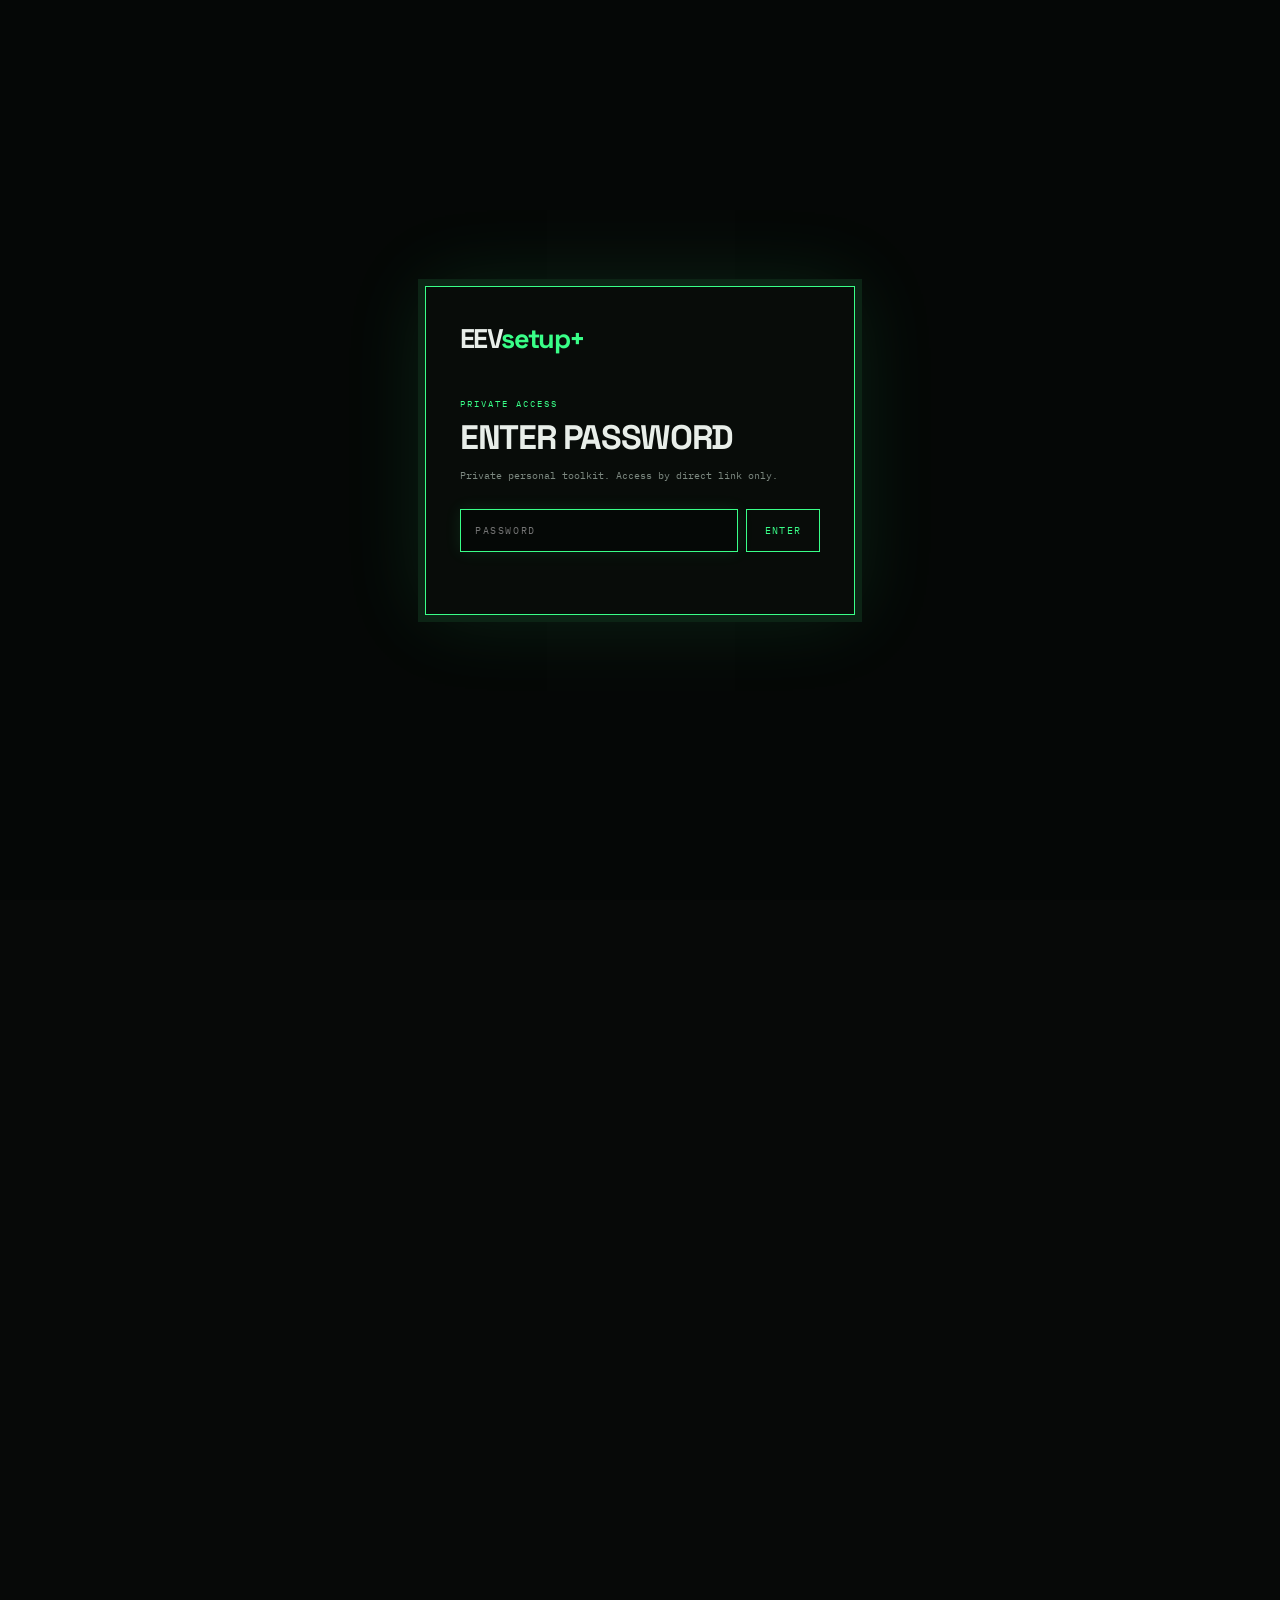
==== commit 7841dde4: "Add files via upload" ====
--- a/index.html
+++ b/index.html
@@ -28,7 +28,10 @@
   <nav>
     <a href="#browsers">BROWSERS</a>
     <a href="#programs">PROGRAMS</a>
+    <a href="#gaming">GAMING</a>
     <a href="#drivers">DRIVERS</a>
+    <a href="#launchers">LAUNCHERS</a>
+    <a href="#communication">COMMUNICATION</a>
     <a href="#network">NETWORK</a>
   </nav>
   <a class="top-download" href="#programs">SOFTWARE</a>
@@ -63,11 +66,11 @@
     </div>
   </div>
 
-  <div class="page-index">01<br><i></i><br>06</div>
+  <div class="page-index">01<br><i></i><br>07</div>
 </section>
 
 <section id="browsers" class="software-section">
-  <div class="section-title"><span>BROWSERS</span><b>01 / 06</b></div>
+  <div class="section-title"><span>BROWSERS</span><b>01 / 07</b></div>
   <div class="software-grid">
     <a class="software-card" href="https://www.google.com/intl/ru_ru/chrome/" target="_blank" rel="noopener"><div class="software-icon"><img src="https://cdn.simpleicons.org/googlechrome" alt="CHROME icon" loading="lazy"></div><div class="num">01</div><div><h3>CHROME <small>↗</small></h3><p>Google Chrome — browser</p></div></a>
     <a class="software-card" href="https://www.firefox.com/ru/" target="_blank" rel="noopener"><div class="software-icon"><img src="https://cdn.simpleicons.org/firefoxbrowser" alt="FIREFOX icon" loading="lazy"></div><div class="num">02</div><div><h3>FIREFOX <small>↗</small></h3><p>Mozilla Firefox — browser</p></div></a>
@@ -75,7 +78,7 @@
 </section>
 
 <section id="programs" class="software-section">
-  <div class="section-title"><span>WINDOWS PROGRAMS</span><b>02 / 06</b></div>
+  <div class="section-title"><span>WINDOWS PROGRAMS</span><b>02 / 07</b></div>
   <div class="software-grid">
     <a class="software-card" href="https://www.7-zip.org/" target="_blank" rel="noopener"><div class="software-icon"><img src="https://cdn.simpleicons.org/7zip" alt="7-ZIP icon" loading="lazy"></div><div class="num">01</div><div><h3>7-ZIP <small>↗</small></h3><p>Archive utility</p></div></a>
     <a class="software-card" href="https://www.win-rar.com/start.html?&amp;L=4" target="_blank" rel="noopener"><div class="software-icon"><img src="https://cdn.simpleicons.org/winrar" alt="WINRAR icon" loading="lazy"></div><div class="num">02</div><div><h3>WINRAR <small>↗</small></h3><p>Archive utility</p></div></a>
@@ -87,43 +90,47 @@
 </section>
 
 <section id="gaming" class="software-section">
-  <div class="section-title"><span>GAMING</span><b>03 / 06</b></div>
+  <div class="section-title"><span>GAMING</span><b>03 / 07</b></div>
   <div class="software-grid">
     <a class="software-card" href="https://www.msi.com/Landing/afterburner" target="_blank" rel="noopener"><div class="software-icon"><img src="https://cdn.simpleicons.org/msi" alt="MSI AFTERBURNER icon" loading="lazy"></div><div class="num">01</div><div><h3>MSI AFTERBURNER <small>↗</small></h3><p>GPU monitoring &amp; tuning</p></div></a>
   </div>
 </section>
 
 <section id="drivers" class="software-section">
-  <div class="section-title"><span>DRIVERS</span><b>04 / 06</b></div>
+  <div class="section-title"><span>DRIVERS</span><b>04 / 07</b></div>
   <div class="software-grid">
     <a class="software-card" href="https://www.nvidia.com/en-us/drivers/" target="_blank" rel="noopener"><div class="software-icon"><img src="https://cdn.simpleicons.org/nvidia" alt="NVIDIA icon" loading="lazy"></div><div class="num">01</div><div><h3>NVIDIA <small>↗</small></h3><p>Graphics drivers</p></div></a>
     <a class="software-card" href="https://www.amd.com/en/support/download/drivers.html" target="_blank" rel="noopener"><div class="software-icon"><img src="https://cdn.simpleicons.org/amd" alt="AMD icon" loading="lazy"></div><div class="num">02</div><div><h3>AMD <small>↗</small></h3><p>Graphics &amp; chipset drivers</p></div></a>
   </div>
 </section>
 
-<section id="network" class="software-section">
-  <div class="section-title"><span>NETWORK</span><b>05 / 06</b></div>
+<section id="launchers" class="software-section">
+  <div class="section-title"><span>LAUNCHERS</span><b>05 / 07</b></div>
   <div class="software-grid">
-    <a class="software-card" href="https://dnsjumper.net/" target="_blank" rel="noopener"><div class="software-icon"><img src="https://cdn.simpleicons.org/cloudflare" alt="DNS JUMPER icon" data-fallback="DNS" loading="lazy"></div><div class="num">01</div><div><h3>DNS JUMPER <small>↗</small></h3><p>DNS switching utility</p></div></a>
+    <a class="software-card" href="https://store.steampowered.com/about/?l=russian" target="_blank" rel="noopener"><div class="software-icon"><img src="https://cdn.simpleicons.org/steam" alt="STEAM icon" loading="lazy"></div><div class="num">01</div><div><h3>STEAM <small>↗</small></h3><p>Game launcher</p></div></a>
+    <a class="software-card" href="https://store.epicgames.com/" target="_blank" rel="noopener"><div class="software-icon"><img src="https://cdn.simpleicons.org/epicgames" alt="EPIC GAMES icon" loading="lazy"></div><div class="num">02</div><div><h3>EPIC GAMES <small>↗</small></h3><p>Game launcher</p></div></a>
+    <a class="software-card" href="https://prismlauncher.org/" target="_blank" rel="noopener"><div class="software-icon"><img src="https://cdn.simpleicons.org/prismlauncher" alt="PRISM LAUNCHER icon" loading="lazy"></div><div class="num">03</div><div><h3>PRISM LAUNCHER <small>↗</small></h3><p>Minecraft launcher</p></div></a>
+    <a class="software-card" href="https://gta5rp.com/" target="_blank" rel="noopener"><div class="software-icon"><img src="https://cdn.simpleicons.org/rockstargames" alt="GTA5RP icon" data-fallback="GTA" loading="lazy"></div><div class="num">04</div><div><h3>GTA5RP <small>↗</small></h3><p>GTA V RP launcher</p></div></a>
   </div>
 </section>
 
-<section id="launchers" class="software-section">
-  <div class="section-title"><span>LAUNCHERS / COMMS</span><b>06 / 06</b></div>
+<section id="communication" class="software-section">
+  <div class="section-title"><span>COMMUNICATION</span><b>06 / 07</b></div>
   <div class="software-grid">
-    <a class="software-card" href="https://store.steampowered.com/about/?l=russian" target="_blank" rel="noopener"><div class="software-icon"><img src="https://cdn.simpleicons.org/steam" alt="STEAM icon" loading="lazy"></div><div class="num">01</div><div><h3>STEAM <small>↗</small></h3><p>Game launcher</p></div></a>
-    <a class="software-card" href="https://store.epicgames.com/" target="_blank" rel="noopener"><div class="software-icon"><img src="https://cdn.simpleicons.org/epicgames" alt="EPIC GAMES icon" loading="lazy"></div><div class="num">02</div><div><h3>EPIC GAMES <small>↗</small></h3><p>Game launcher</p></div></a>
-    <a class="software-card" href="https://discord.com/download" target="_blank" rel="noopener"><div class="software-icon"><img src="https://cdn.simpleicons.org/discord" alt="DISCORD icon" loading="lazy"></div><div class="num">03</div><div><h3>DISCORD <small>↗</small></h3><p>Communication</p></div></a>
-    <a class="software-card" href="https://web.telegram.org/" target="_blank" rel="noopener"><div class="software-icon"><img src="https://cdn.simpleicons.org/telegram" alt="TELEGRAM icon" loading="lazy"></div><div class="num">04</div><div><h3>TELEGRAM <small>↗</small></h3><p>Messaging</p></div></a>
+    <a class="software-card" href="https://web.telegram.org/" target="_blank" rel="noopener"><div class="software-icon"><img src="https://cdn.simpleicons.org/telegram" alt="TELEGRAM icon" loading="lazy"></div><div class="num">01</div><div><h3>TELEGRAM <small>↗</small></h3><p>Messaging</p></div></a>
+    <a class="software-card" href="https://discord.com/download" target="_blank" rel="noopener"><div class="software-icon"><img src="https://cdn.simpleicons.org/discord" alt="DISCORD icon" loading="lazy"></div><div class="num">02</div><div><h3>DISCORD <small>↗</small></h3><p>Communication</p></div></a>
   </div>
 </section>
 
-<section id="bypass" class="software-section">
-  <div class="section-title"><span>VPN / NETWORK TOOLS</span><b>EXTRA</b></div>
+<section id="network" class="software-section">
+  <div class="section-title"><span>VPN / NETWORK</span><b>07 / 07</b></div>
   <div class="software-grid">
-    <a class="software-card" href="https://www.happ.su/main/ru" target="_blank" rel="noopener"><div class="software-icon"><img src="https://cdn.simpleicons.org/wireguard" alt="HAPP icon" data-fallback="VPN" loading="lazy"></div><div class="num">01</div><div><h3>HAPP <small>↗</small></h3><p>Network utility</p></div></a>
-    <a class="software-card" href="https://github.com/Flowseal/zapret-discord-youtube" target="_blank" rel="noopener"><div class="software-icon"><img src="https://cdn.simpleicons.org/discord" alt="ZAPRET DISCORD icon" data-fallback="Z" loading="lazy"></div><div class="num">02</div><div><h3>ZAPRET DISCORD <small>↗</small></h3><p>Network filtering project</p></div></a>
-    <a class="software-card" href="https://github.com/Flowseal/tg-ws-proxy" target="_blank" rel="noopener"><div class="software-icon"><img src="https://cdn.simpleicons.org/telegram" alt="TG PROXY icon" loading="lazy"></div><div class="num">03</div><div><h3>TG PROXY <small>↗</small></h3><p>Telegram proxy project</p></div></a>
+    <a class="software-card" href="https://www.gearupbooster.com/ru/" target="_blank" rel="noopener"><div class="software-icon"><img src="https://cdn.simpleicons.org/gearup" alt="GEARUP icon" data-fallback="G" loading="lazy"></div><div class="num">01</div><div><h3>GEARUP <small>↗</small></h3><p>Gaming network booster</p></div></a>
+    <a class="software-card" href="https://www.exitlag.com/" target="_blank" rel="noopener"><div class="software-icon"><img src="https://cdn.simpleicons.org/exitlag" alt="EXITLAG icon" data-fallback="E" loading="lazy"></div><div class="num">02</div><div><h3>EXITLAG <small>↗</small></h3><p>Gaming network optimizer</p></div></a>
+    <a class="software-card" href="https://www.happ.su/main/ru" target="_blank" rel="noopener"><div class="software-icon"><img src="https://cdn.simpleicons.org/wireguard" alt="HAPP icon" data-fallback="VPN" loading="lazy"></div><div class="num">03</div><div><h3>HAPP <small>↗</small></h3><p>Network utility</p></div></a>
+    <a class="software-card" href="https://github.com/flowseal/zapret-discord-youtube" target="_blank" rel="noopener"><div class="software-icon"><img src="https://cdn.simpleicons.org/discord" alt="ZAPRET DISCORD icon" data-fallback="Z" loading="lazy"></div><div class="num">04</div><div><h3>ZAPRET DISCORD <small>↗</small></h3><p>Network filtering project</p></div></a>
+    <a class="software-card" href="https://github.com/Flowseal/tg-ws-proxy" target="_blank" rel="noopener"><div class="software-icon"><img src="https://cdn.simpleicons.org/telegram" alt="TG PROXY icon" loading="lazy"></div><div class="num">05</div><div><h3>TG PROXY <small>↗</small></h3><p>Telegram proxy project</p></div></a>
+    <a class="software-card" href="https://dnsjumper.net/" target="_blank" rel="noopener"><div class="software-icon"><img src="https://cdn.simpleicons.org/cloudflare" alt="DNS JUMPER icon" data-fallback="DNS" loading="lazy"></div><div class="num">06</div><div><h3>DNS JUMPER <small>↗</small></h3><p>DNS switching utility</p></div></a>
   </div>
 </section>
 
--- a/style.css
+++ b/style.css
@@ -8,7 +8,7 @@
 .eyebrow{font-size:10px;color:var(--accent);letter-spacing:.2em;margin-bottom:20px}.hero h1{font:700 clamp(60px,8vw,116px)/.83 'Space Grotesk';letter-spacing:-.075em;margin:0 0 30px}.hero h1 strong{color:var(--accent);font-weight:700}.hero-copy p,.download p{font-size:12px;line-height:1.8;color:#aaa}.buttons{display:flex;gap:12px;margin-top:30px;flex-wrap:wrap}.btn{border:1px solid #404743;padding:15px 20px;font-size:10px;letter-spacing:.12em;transition:.25s}.btn:hover{transform:translateY(-3px);border-color:var(--accent)}.btn.red{border-color:var(--accent);color:var(--accent)}.btn.red:hover{background:var(--accent);color:#050505}
 .console{border:3px solid var(--accent);padding:10px;background:#0c190f;box-shadow:0 0 0 8px #14381f,0 0 70px #06250f;transform:rotate(-.5deg)}.console-top{height:105px;border:3px solid var(--accent2);display:grid;grid-template-columns:1fr 110px 1fr;align-items:center;padding:8px;gap:18px}.led{border:2px solid var(--accent);height:68px;display:flex;align-items:center;justify-content:center;color:var(--accent);font-size:30px;letter-spacing:.04em;text-shadow:0 0 10px var(--accent)}.face{height:68px;border:2px solid var(--accent);display:flex;align-items:center;justify-content:center;color:var(--accent);font-size:34px}.grid{margin-top:8px;display:grid;grid-template-columns:repeat(16,1fr);gap:5px}.grid span,.grid .label{height:32px;background:#214f31;border:2px solid var(--accent);box-shadow:inset 3px 3px #287044}.grid .dot{background:#08160d;color:var(--accent);font-size:17px;text-align:center;line-height:28px;text-shadow:0 0 8px var(--accent)}.grid .label{grid-column:span 3;background:#08160d;color:var(--accent);font-size:9px;letter-spacing:.28em;display:flex;align-items:center;justify-content:center;box-shadow:none;transition:.25s}.grid .label:hover{background:var(--accent);color:#050806;transform:translateY(-2px)}
 .page-index{position:absolute;right:2vw;top:50%;font-size:10px;color:#888;text-align:center}.page-index i{display:inline-block;height:90px;border-left:1px solid #555;margin:7px 0;position:relative}.page-index i:after{content:"";position:absolute;width:6px;height:6px;border-radius:50%;background:var(--accent);left:-3px;top:50%}
-.software-section{padding:76px 3.5vw 88px;border-top:1px solid #142119}.section-title{display:flex;justify-content:space-between;align-items:end;color:var(--accent);font-size:18px;letter-spacing:.18em;margin-bottom:24px}.section-title b{font-size:9px;font-weight:400;color:#999;letter-spacing:.14em}.software-grid{display:grid;grid-template-columns:repeat(3,1fr);gap:12px}.software-card{min-height:174px;border:1px solid #20392a;background:#090b0a;padding:16px;display:flex;flex-direction:column;justify-content:space-between;gap:10px;transition:.3s;position:relative;overflow:hidden}.software-card:before{content:"";position:absolute;inset:0;background:linear-gradient(120deg,transparent 0 45%,#10401f 50%,transparent 55%);transform:translateX(-110%);transition:.5s}.software-card:hover{transform:translateY(-5px);border-color:var(--accent);background:#09100c}.software-card:hover:before{transform:translateX(110%)}.software-card>*{position:relative;z-index:1}.software-card .num{position:absolute;top:18px;right:18px;font-size:10px;color:#267044}.software-icon{width:50px;height:50px;border:1px solid var(--accent);display:flex;align-items:center;justify-content:center;background:#07130b;box-shadow:0 0 18px rgba(57,255,136,.12);transition:.25s}.software-icon img{width:30px;height:30px;display:block;filter:drop-shadow(0 0 5px rgba(57,255,136,.2))}.software-card:hover .software-icon{background:var(--accent);box-shadow:0 0 24px rgba(57,255,136,.25)}.software-card:hover .software-icon img{filter:brightness(0) saturate(100%)}.software-card h3{font-size:13px;color:var(--accent);letter-spacing:.12em;margin:0 0 9px}.software-card h3 small{float:right;font-size:14px}.software-card p{margin:0;color:#7d8981;font-size:10px;line-height:1.5}.download{min-height:70vh;padding:120px 7vw;border-top:1px solid #142119;background:radial-gradient(circle at 70% 50%,#0c311c,transparent 35%)}.download h2{font:700 clamp(52px,9vw,120px)/.85 'Space Grotesk';letter-spacing:-.07em;margin:0}.download h2 strong{color:var(--accent)}
+.software-section{padding:95px 3.5vw 110px;border-top:1px solid #142119}.section-title{display:flex;justify-content:space-between;align-items:end;color:var(--accent);font-size:18px;letter-spacing:.18em;margin-bottom:28px}.section-title b{font-size:9px;font-weight:400;color:#999;letter-spacing:.14em}.software-grid{display:grid;grid-template-columns:repeat(3,1fr);gap:12px}.software-card{min-height:185px;border:1px solid #20392a;background:#090b0a;padding:18px;display:flex;flex-direction:column;justify-content:space-between;gap:12px;transition:.3s;position:relative;overflow:hidden}.software-card:before{content:"";position:absolute;inset:0;background:linear-gradient(120deg,transparent 0 45%,#10401f 50%,transparent 55%);transform:translateX(-110%);transition:.5s}.software-card:hover{transform:translateY(-5px);border-color:var(--accent);background:#09100c}.software-card:hover:before{transform:translateX(110%)}.software-card>*{position:relative;z-index:1}.software-card .num{position:absolute;top:18px;right:18px;font-size:10px;color:#267044}.software-icon{width:52px;height:52px;border:1px solid var(--accent);display:flex;align-items:center;justify-content:center;background:#07130b;box-shadow:0 0 18px rgba(57,255,136,.12);transition:.25s}.software-icon img{width:30px;height:30px;display:block;filter:drop-shadow(0 0 5px rgba(57,255,136,.2))}.software-card:hover .software-icon{background:var(--accent);box-shadow:0 0 24px rgba(57,255,136,.25)}.software-card:hover .software-icon img{filter:brightness(0) saturate(100%)}.software-card h3{font-size:13px;color:var(--accent);letter-spacing:.12em;margin:0 0 9px}.software-card h3 small{float:right;font-size:14px}.software-card p{margin:0;color:#7d8981;font-size:10px;line-height:1.5}.download{min-height:70vh;padding:120px 7vw;border-top:1px solid #142119;background:radial-gradient(circle at 70% 50%,#0c311c,transparent 35%)}.download h2{font:700 clamp(52px,9vw,120px)/.85 'Space Grotesk';letter-spacing:-.07em;margin:0}.download h2 strong{color:var(--accent)}
 footer{border-top:1px solid #142119;padding:28px 3vw;display:flex;justify-content:space-between;gap:20px;font-size:9px;color:#27834d;letter-spacing:.08em}
 @media(max-width:900px){nav{display:none}.hero{grid-template-columns:1fr;padding-top:130px}.console{margin-top:30px}.software-grid{grid-template-columns:1fr 1fr}.page-index{display:none}}
 @media(max-width:560px){header{padding:0 20px}.hero{padding:120px 20px 50px}.hero h1{font-size:19vw}.console-top{grid-template-columns:1fr 65px 1fr}.led{font-size:20px}.face{font-size:24px}.grid{gap:3px}.grid span,.grid .label{height:20px}.grid .label{font-size:5px}.software-grid{grid-template-columns:1fr}.software-section{padding:75px 20px}.download{padding:90px 20px}footer{flex-direction:column}.top-download{display:none}}
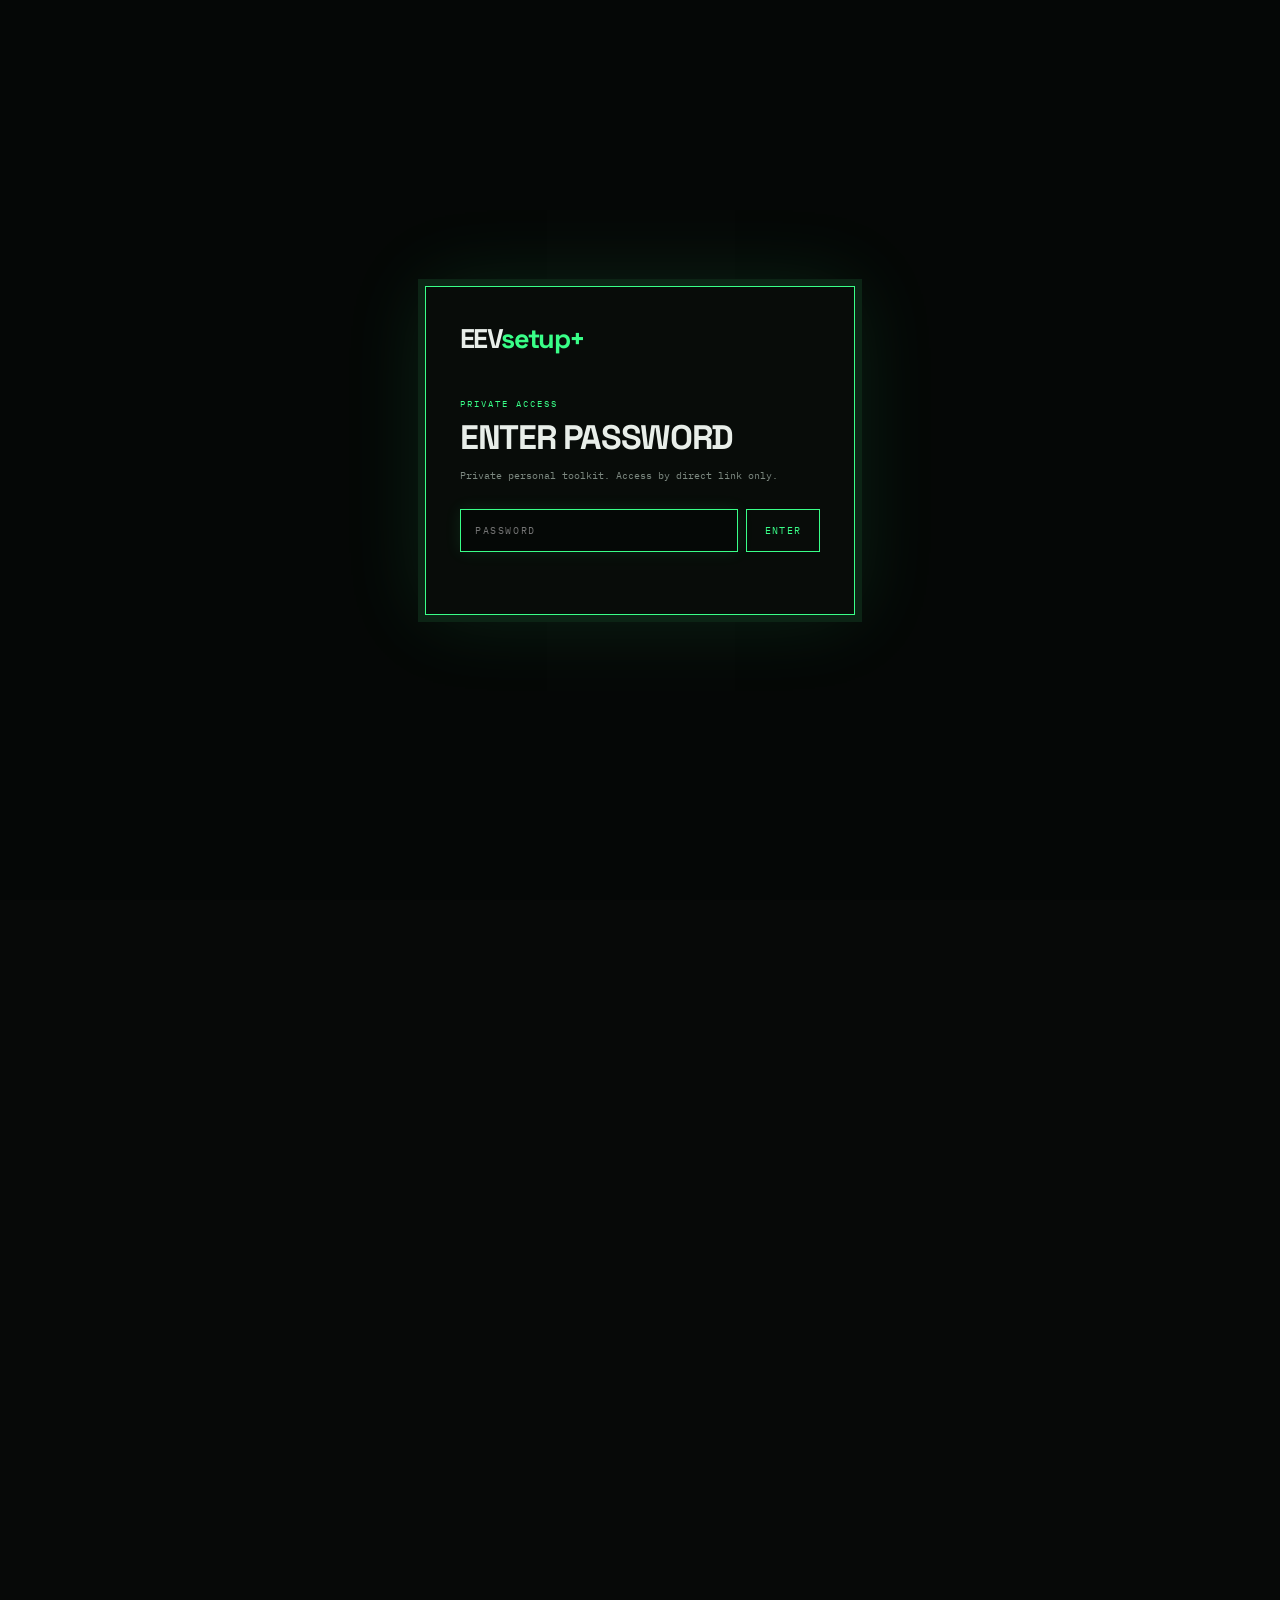
==== commit bec7ed68: "Add files via upload" ====
--- a/index.html
+++ b/index.html
@@ -28,11 +28,9 @@
   <nav>
     <a href="#browsers">BROWSERS</a>
     <a href="#programs">PROGRAMS</a>
-    <a href="#gaming">GAMING</a>
     <a href="#drivers">DRIVERS</a>
-    <a href="#launchers">LAUNCHERS</a>
-    <a href="#communication">COMMUNICATION</a>
     <a href="#network">NETWORK</a>
+      <a href="#steam-deals" class="steam-nav">STEAM DEALS</a>
   </nav>
   <a class="top-download" href="#programs">SOFTWARE</a>
 </header>
@@ -66,11 +64,56 @@
     </div>
   </div>
 
-  <div class="page-index">01<br><i></i><br>07</div>
+  <div class="page-index">01<br><i></i><br>06</div>
+</section>
+<section id="steam-deals" class="steam-deals-section">
+  <div class="steam-shell">
+    <div class="steam-head">
+      <div>
+        <div class="steam-eyebrow">STEAM / PRICE TRACKER</div>
+        <h2>STEAM <span>DEALS</span></h2>
+        <p>Отслеживай интересующие игры и не пропускай большие скидки.</p>
+      </div>
+      <div class="steam-status"><i></i> PRICE MONITOR</div>
+    </div>
+
+    <div class="steam-tools">
+      <div class="steam-search">
+        <span>⌕</span>
+        <input type="text" placeholder="SEARCH GAME..." aria-label="Search game">
+      </div>
+      <button class="steam-filter" type="button">ALL DEALS <span>⌄</span></button>
+    </div>
+
+    <div class="steam-grid">
+      <a class="steam-card" href="https://store.steampowered.com/" target="_blank" rel="noopener">
+        <div class="steam-card-top"><span>01</span><b>-60%</b></div>
+        <div class="steam-game-icon">CP</div>
+        <h3>CYBERPUNK 2077 <small>↗</small></h3>
+        <div class="steam-price"><del>59.99 €</del><strong>23.99 €</strong></div>
+        <div class="steam-track">♡ TRACK PRICE</div>
+      </a>
+      <a class="steam-card" href="https://store.steampowered.com/" target="_blank" rel="noopener">
+        <div class="steam-card-top"><span>02</span><b>-67%</b></div>
+        <div class="steam-game-icon">R2</div>
+        <h3>RED DEAD REDEMPTION 2 <small>↗</small></h3>
+        <div class="steam-price"><del>59.99 €</del><strong>19.79 €</strong></div>
+        <div class="steam-track">♡ TRACK PRICE</div>
+      </a>
+      <a class="steam-card" href="https://store.steampowered.com/" target="_blank" rel="noopener">
+        <div class="steam-card-top"><span>03</span><b>-75%</b></div>
+        <div class="steam-game-icon">HL</div>
+        <h3>HOGWARTS LEGACY <small>↗</small></h3>
+        <div class="steam-price"><del>59.99 €</del><strong>14.99 €</strong></div>
+        <div class="steam-track">♡ TRACK PRICE</div>
+      </a>
+    </div>
+  </div>
 </section>
 
+
 <section id="browsers" class="software-section">
-  <div class="section-title"><span>BROWSERS</span><b>01 / 07</b></div>
+  <div class="section-title"><span>BROWSERS</span><b>01 / 06</b></div>
   <div class="software-grid">
     <a class="software-card" href="https://www.google.com/intl/ru_ru/chrome/" target="_blank" rel="noopener"><div class="software-icon"><img src="https://cdn.simpleicons.org/googlechrome" alt="CHROME icon" loading="lazy"></div><div class="num">01</div><div><h3>CHROME <small>↗</small></h3><p>Google Chrome — browser</p></div></a>
     <a class="software-card" href="https://www.firefox.com/ru/" target="_blank" rel="noopener"><div class="software-icon"><img src="https://cdn.simpleicons.org/firefoxbrowser" alt="FIREFOX icon" loading="lazy"></div><div class="num">02</div><div><h3>FIREFOX <small>↗</small></h3><p>Mozilla Firefox — browser</p></div></a>
@@ -78,7 +121,7 @@
 </section>
 
 <section id="programs" class="software-section">
-  <div class="section-title"><span>WINDOWS PROGRAMS</span><b>02 / 07</b></div>
+  <div class="section-title"><span>WINDOWS PROGRAMS</span><b>02 / 06</b></div>
   <div class="software-grid">
     <a class="software-card" href="https://www.7-zip.org/" target="_blank" rel="noopener"><div class="software-icon"><img src="https://cdn.simpleicons.org/7zip" alt="7-ZIP icon" loading="lazy"></div><div class="num">01</div><div><h3>7-ZIP <small>↗</small></h3><p>Archive utility</p></div></a>
     <a class="software-card" href="https://www.win-rar.com/start.html?&amp;L=4" target="_blank" rel="noopener"><div class="software-icon"><img src="https://cdn.simpleicons.org/winrar" alt="WINRAR icon" loading="lazy"></div><div class="num">02</div><div><h3>WINRAR <small>↗</small></h3><p>Archive utility</p></div></a>
@@ -90,47 +133,43 @@
 </section>
 
 <section id="gaming" class="software-section">
-  <div class="section-title"><span>GAMING</span><b>03 / 07</b></div>
+  <div class="section-title"><span>GAMING</span><b>03 / 06</b></div>
   <div class="software-grid">
     <a class="software-card" href="https://www.msi.com/Landing/afterburner" target="_blank" rel="noopener"><div class="software-icon"><img src="https://cdn.simpleicons.org/msi" alt="MSI AFTERBURNER icon" loading="lazy"></div><div class="num">01</div><div><h3>MSI AFTERBURNER <small>↗</small></h3><p>GPU monitoring &amp; tuning</p></div></a>
   </div>
 </section>
 
 <section id="drivers" class="software-section">
-  <div class="section-title"><span>DRIVERS</span><b>04 / 07</b></div>
+  <div class="section-title"><span>DRIVERS</span><b>04 / 06</b></div>
   <div class="software-grid">
     <a class="software-card" href="https://www.nvidia.com/en-us/drivers/" target="_blank" rel="noopener"><div class="software-icon"><img src="https://cdn.simpleicons.org/nvidia" alt="NVIDIA icon" loading="lazy"></div><div class="num">01</div><div><h3>NVIDIA <small>↗</small></h3><p>Graphics drivers</p></div></a>
     <a class="software-card" href="https://www.amd.com/en/support/download/drivers.html" target="_blank" rel="noopener"><div class="software-icon"><img src="https://cdn.simpleicons.org/amd" alt="AMD icon" loading="lazy"></div><div class="num">02</div><div><h3>AMD <small>↗</small></h3><p>Graphics &amp; chipset drivers</p></div></a>
   </div>
 </section>
 
+<section id="network" class="software-section">
+  <div class="section-title"><span>NETWORK</span><b>05 / 06</b></div>
+  <div class="software-grid">
+    <a class="software-card" href="https://dnsjumper.net/" target="_blank" rel="noopener"><div class="software-icon"><img src="https://cdn.simpleicons.org/cloudflare" alt="DNS JUMPER icon" data-fallback="DNS" loading="lazy"></div><div class="num">01</div><div><h3>DNS JUMPER <small>↗</small></h3><p>DNS switching utility</p></div></a>
+  </div>
+</section>
+
 <section id="launchers" class="software-section">
-  <div class="section-title"><span>LAUNCHERS</span><b>05 / 07</b></div>
+  <div class="section-title"><span>LAUNCHERS / COMMS</span><b>06 / 06</b></div>
   <div class="software-grid">
     <a class="software-card" href="https://store.steampowered.com/about/?l=russian" target="_blank" rel="noopener"><div class="software-icon"><img src="https://cdn.simpleicons.org/steam" alt="STEAM icon" loading="lazy"></div><div class="num">01</div><div><h3>STEAM <small>↗</small></h3><p>Game launcher</p></div></a>
     <a class="software-card" href="https://store.epicgames.com/" target="_blank" rel="noopener"><div class="software-icon"><img src="https://cdn.simpleicons.org/epicgames" alt="EPIC GAMES icon" loading="lazy"></div><div class="num">02</div><div><h3>EPIC GAMES <small>↗</small></h3><p>Game launcher</p></div></a>
-    <a class="software-card" href="https://prismlauncher.org/" target="_blank" rel="noopener"><div class="software-icon"><img src="https://cdn.simpleicons.org/prismlauncher" alt="PRISM LAUNCHER icon" loading="lazy"></div><div class="num">03</div><div><h3>PRISM LAUNCHER <small>↗</small></h3><p>Minecraft launcher</p></div></a>
-    <a class="software-card" href="https://gta5rp.com/" target="_blank" rel="noopener"><div class="software-icon"><img src="https://cdn.simpleicons.org/rockstargames" alt="GTA5RP icon" data-fallback="GTA" loading="lazy"></div><div class="num">04</div><div><h3>GTA5RP <small>↗</small></h3><p>GTA V RP launcher</p></div></a>
+    <a class="software-card" href="https://discord.com/download" target="_blank" rel="noopener"><div class="software-icon"><img src="https://cdn.simpleicons.org/discord" alt="DISCORD icon" loading="lazy"></div><div class="num">03</div><div><h3>DISCORD <small>↗</small></h3><p>Communication</p></div></a>
+    <a class="software-card" href="https://web.telegram.org/" target="_blank" rel="noopener"><div class="software-icon"><img src="https://cdn.simpleicons.org/telegram" alt="TELEGRAM icon" loading="lazy"></div><div class="num">04</div><div><h3>TELEGRAM <small>↗</small></h3><p>Messaging</p></div></a>
   </div>
 </section>
 
-<section id="communication" class="software-section">
-  <div class="section-title"><span>COMMUNICATION</span><b>06 / 07</b></div>
+<section id="bypass" class="software-section">
+  <div class="section-title"><span>VPN / NETWORK TOOLS</span><b>EXTRA</b></div>
   <div class="software-grid">
-    <a class="software-card" href="https://web.telegram.org/" target="_blank" rel="noopener"><div class="software-icon"><img src="https://cdn.simpleicons.org/telegram" alt="TELEGRAM icon" loading="lazy"></div><div class="num">01</div><div><h3>TELEGRAM <small>↗</small></h3><p>Messaging</p></div></a>
-    <a class="software-card" href="https://discord.com/download" target="_blank" rel="noopener"><div class="software-icon"><img src="https://cdn.simpleicons.org/discord" alt="DISCORD icon" loading="lazy"></div><div class="num">02</div><div><h3>DISCORD <small>↗</small></h3><p>Communication</p></div></a>
-  </div>
-</section>
-
-<section id="network" class="software-section">
-  <div class="section-title"><span>VPN / NETWORK</span><b>07 / 07</b></div>
-  <div class="software-grid">
-    <a class="software-card" href="https://www.gearupbooster.com/ru/" target="_blank" rel="noopener"><div class="software-icon"><img src="https://cdn.simpleicons.org/gearup" alt="GEARUP icon" data-fallback="G" loading="lazy"></div><div class="num">01</div><div><h3>GEARUP <small>↗</small></h3><p>Gaming network booster</p></div></a>
-    <a class="software-card" href="https://www.exitlag.com/" target="_blank" rel="noopener"><div class="software-icon"><img src="https://cdn.simpleicons.org/exitlag" alt="EXITLAG icon" data-fallback="E" loading="lazy"></div><div class="num">02</div><div><h3>EXITLAG <small>↗</small></h3><p>Gaming network optimizer</p></div></a>
-    <a class="software-card" href="https://www.happ.su/main/ru" target="_blank" rel="noopener"><div class="software-icon"><img src="https://cdn.simpleicons.org/wireguard" alt="HAPP icon" data-fallback="VPN" loading="lazy"></div><div class="num">03</div><div><h3>HAPP <small>↗</small></h3><p>Network utility</p></div></a>
-    <a class="software-card" href="https://github.com/flowseal/zapret-discord-youtube" target="_blank" rel="noopener"><div class="software-icon"><img src="https://cdn.simpleicons.org/discord" alt="ZAPRET DISCORD icon" data-fallback="Z" loading="lazy"></div><div class="num">04</div><div><h3>ZAPRET DISCORD <small>↗</small></h3><p>Network filtering project</p></div></a>
-    <a class="software-card" href="https://github.com/Flowseal/tg-ws-proxy" target="_blank" rel="noopener"><div class="software-icon"><img src="https://cdn.simpleicons.org/telegram" alt="TG PROXY icon" loading="lazy"></div><div class="num">05</div><div><h3>TG PROXY <small>↗</small></h3><p>Telegram proxy project</p></div></a>
-    <a class="software-card" href="https://dnsjumper.net/" target="_blank" rel="noopener"><div class="software-icon"><img src="https://cdn.simpleicons.org/cloudflare" alt="DNS JUMPER icon" data-fallback="DNS" loading="lazy"></div><div class="num">06</div><div><h3>DNS JUMPER <small>↗</small></h3><p>DNS switching utility</p></div></a>
+    <a class="software-card" href="https://www.happ.su/main/ru" target="_blank" rel="noopener"><div class="software-icon"><img src="https://cdn.simpleicons.org/wireguard" alt="HAPP icon" data-fallback="VPN" loading="lazy"></div><div class="num">01</div><div><h3>HAPP <small>↗</small></h3><p>Network utility</p></div></a>
+    <a class="software-card" href="https://github.com/Flowseal/zapret-discord-youtube" target="_blank" rel="noopener"><div class="software-icon"><img src="https://cdn.simpleicons.org/discord" alt="ZAPRET DISCORD icon" data-fallback="Z" loading="lazy"></div><div class="num">02</div><div><h3>ZAPRET DISCORD <small>↗</small></h3><p>Network filtering project</p></div></a>
+    <a class="software-card" href="https://github.com/Flowseal/tg-ws-proxy" target="_blank" rel="noopener"><div class="software-icon"><img src="https://cdn.simpleicons.org/telegram" alt="TG PROXY icon" loading="lazy"></div><div class="num">03</div><div><h3>TG PROXY <small>↗</small></h3><p>Telegram proxy project</p></div></a>
   </div>
 </section>
 
--- a/style.css
+++ b/style.css
@@ -8,7 +8,7 @@
 .eyebrow{font-size:10px;color:var(--accent);letter-spacing:.2em;margin-bottom:20px}.hero h1{font:700 clamp(60px,8vw,116px)/.83 'Space Grotesk';letter-spacing:-.075em;margin:0 0 30px}.hero h1 strong{color:var(--accent);font-weight:700}.hero-copy p,.download p{font-size:12px;line-height:1.8;color:#aaa}.buttons{display:flex;gap:12px;margin-top:30px;flex-wrap:wrap}.btn{border:1px solid #404743;padding:15px 20px;font-size:10px;letter-spacing:.12em;transition:.25s}.btn:hover{transform:translateY(-3px);border-color:var(--accent)}.btn.red{border-color:var(--accent);color:var(--accent)}.btn.red:hover{background:var(--accent);color:#050505}
 .console{border:3px solid var(--accent);padding:10px;background:#0c190f;box-shadow:0 0 0 8px #14381f,0 0 70px #06250f;transform:rotate(-.5deg)}.console-top{height:105px;border:3px solid var(--accent2);display:grid;grid-template-columns:1fr 110px 1fr;align-items:center;padding:8px;gap:18px}.led{border:2px solid var(--accent);height:68px;display:flex;align-items:center;justify-content:center;color:var(--accent);font-size:30px;letter-spacing:.04em;text-shadow:0 0 10px var(--accent)}.face{height:68px;border:2px solid var(--accent);display:flex;align-items:center;justify-content:center;color:var(--accent);font-size:34px}.grid{margin-top:8px;display:grid;grid-template-columns:repeat(16,1fr);gap:5px}.grid span,.grid .label{height:32px;background:#214f31;border:2px solid var(--accent);box-shadow:inset 3px 3px #287044}.grid .dot{background:#08160d;color:var(--accent);font-size:17px;text-align:center;line-height:28px;text-shadow:0 0 8px var(--accent)}.grid .label{grid-column:span 3;background:#08160d;color:var(--accent);font-size:9px;letter-spacing:.28em;display:flex;align-items:center;justify-content:center;box-shadow:none;transition:.25s}.grid .label:hover{background:var(--accent);color:#050806;transform:translateY(-2px)}
 .page-index{position:absolute;right:2vw;top:50%;font-size:10px;color:#888;text-align:center}.page-index i{display:inline-block;height:90px;border-left:1px solid #555;margin:7px 0;position:relative}.page-index i:after{content:"";position:absolute;width:6px;height:6px;border-radius:50%;background:var(--accent);left:-3px;top:50%}
-.software-section{padding:95px 3.5vw 110px;border-top:1px solid #142119}.section-title{display:flex;justify-content:space-between;align-items:end;color:var(--accent);font-size:18px;letter-spacing:.18em;margin-bottom:28px}.section-title b{font-size:9px;font-weight:400;color:#999;letter-spacing:.14em}.software-grid{display:grid;grid-template-columns:repeat(3,1fr);gap:12px}.software-card{min-height:185px;border:1px solid #20392a;background:#090b0a;padding:18px;display:flex;flex-direction:column;justify-content:space-between;gap:12px;transition:.3s;position:relative;overflow:hidden}.software-card:before{content:"";position:absolute;inset:0;background:linear-gradient(120deg,transparent 0 45%,#10401f 50%,transparent 55%);transform:translateX(-110%);transition:.5s}.software-card:hover{transform:translateY(-5px);border-color:var(--accent);background:#09100c}.software-card:hover:before{transform:translateX(110%)}.software-card>*{position:relative;z-index:1}.software-card .num{position:absolute;top:18px;right:18px;font-size:10px;color:#267044}.software-icon{width:52px;height:52px;border:1px solid var(--accent);display:flex;align-items:center;justify-content:center;background:#07130b;box-shadow:0 0 18px rgba(57,255,136,.12);transition:.25s}.software-icon img{width:30px;height:30px;display:block;filter:drop-shadow(0 0 5px rgba(57,255,136,.2))}.software-card:hover .software-icon{background:var(--accent);box-shadow:0 0 24px rgba(57,255,136,.25)}.software-card:hover .software-icon img{filter:brightness(0) saturate(100%)}.software-card h3{font-size:13px;color:var(--accent);letter-spacing:.12em;margin:0 0 9px}.software-card h3 small{float:right;font-size:14px}.software-card p{margin:0;color:#7d8981;font-size:10px;line-height:1.5}.download{min-height:70vh;padding:120px 7vw;border-top:1px solid #142119;background:radial-gradient(circle at 70% 50%,#0c311c,transparent 35%)}.download h2{font:700 clamp(52px,9vw,120px)/.85 'Space Grotesk';letter-spacing:-.07em;margin:0}.download h2 strong{color:var(--accent)}
+.software-section{padding:76px 3.5vw 88px;border-top:1px solid #142119}.section-title{display:flex;justify-content:space-between;align-items:end;color:var(--accent);font-size:18px;letter-spacing:.18em;margin-bottom:24px}.section-title b{font-size:9px;font-weight:400;color:#999;letter-spacing:.14em}.software-grid{display:grid;grid-template-columns:repeat(3,1fr);gap:12px}.software-card{min-height:174px;border:1px solid #20392a;background:#090b0a;padding:16px;display:flex;flex-direction:column;justify-content:space-between;gap:10px;transition:.3s;position:relative;overflow:hidden}.software-card:before{content:"";position:absolute;inset:0;background:linear-gradient(120deg,transparent 0 45%,#10401f 50%,transparent 55%);transform:translateX(-110%);transition:.5s}.software-card:hover{transform:translateY(-5px);border-color:var(--accent);background:#09100c}.software-card:hover:before{transform:translateX(110%)}.software-card>*{position:relative;z-index:1}.software-card .num{position:absolute;top:18px;right:18px;font-size:10px;color:#267044}.software-icon{width:50px;height:50px;border:1px solid var(--accent);display:flex;align-items:center;justify-content:center;background:#07130b;box-shadow:0 0 18px rgba(57,255,136,.12);transition:.25s}.software-icon img{width:30px;height:30px;display:block;filter:drop-shadow(0 0 5px rgba(57,255,136,.2))}.software-card:hover .software-icon{background:var(--accent);box-shadow:0 0 24px rgba(57,255,136,.25)}.software-card:hover .software-icon img{filter:brightness(0) saturate(100%)}.software-card h3{font-size:13px;color:var(--accent);letter-spacing:.12em;margin:0 0 9px}.software-card h3 small{float:right;font-size:14px}.software-card p{margin:0;color:#7d8981;font-size:10px;line-height:1.5}.download{min-height:70vh;padding:120px 7vw;border-top:1px solid #142119;background:radial-gradient(circle at 70% 50%,#0c311c,transparent 35%)}.download h2{font:700 clamp(52px,9vw,120px)/.85 'Space Grotesk';letter-spacing:-.07em;margin:0}.download h2 strong{color:var(--accent)}
 footer{border-top:1px solid #142119;padding:28px 3vw;display:flex;justify-content:space-between;gap:20px;font-size:9px;color:#27834d;letter-spacing:.08em}
 @media(max-width:900px){nav{display:none}.hero{grid-template-columns:1fr;padding-top:130px}.console{margin-top:30px}.software-grid{grid-template-columns:1fr 1fr}.page-index{display:none}}
 @media(max-width:560px){header{padding:0 20px}.hero{padding:120px 20px 50px}.hero h1{font-size:19vw}.console-top{grid-template-columns:1fr 65px 1fr}.led{font-size:20px}.face{font-size:24px}.grid{gap:3px}.grid span,.grid .label{height:20px}.grid .label{font-size:5px}.software-grid{grid-template-columns:1fr}.software-section{padding:75px 20px}.download{padding:90px 20px}footer{flex-direction:column}.top-download{display:none}}
@@ -24,3 +24,41 @@
 .login-label{font-size:9px;letter-spacing:.22em;color:var(--accent);margin-bottom:12px}.login-box h2{font:700 34px/1 'Space Grotesk';margin:0 0 12px;letter-spacing:-.04em}.login-box p{font-size:10px;line-height:1.7;color:#7d8981;margin:0 0 25px}
 #login-form{display:flex;gap:8px}#password-input{min-width:0;flex:1;background:#050806;border:1px solid #274733;color:var(--white);padding:14px;font:10px 'IBM Plex Mono';letter-spacing:.16em;outline:none}#password-input:focus{border-color:var(--accent);box-shadow:0 0 16px rgba(57,255,136,.1)}#login-form button{border:1px solid var(--accent);background:transparent;color:var(--accent);padding:0 18px;font:10px 'IBM Plex Mono';letter-spacing:.12em;cursor:pointer}#login-form button:hover{background:var(--accent);color:#050505}.login-error{min-height:16px;margin-top:12px;color:#ff6b6b;font-size:9px;letter-spacing:.08em}
 @media(max-width:560px){.login-box{padding:26px}#login-form{flex-direction:column}#login-form button{height:44px}}
+
+
+/* Steam Deals — separate blue visual system */
+.steam-nav{color:#4da3ff!important;border-bottom:1px solid #2487ff;padding-bottom:5px}
+.steam-nav:hover{color:#79bdff!important}
+.steam-deals-section{position:relative;overflow:hidden;padding:86px 3.5vw 100px;border-top:1px solid #12345b;background:#050b13;color:#dceeff}
+.steam-deals-section:before{content:"";position:absolute;width:650px;height:650px;right:-250px;top:-260px;border-radius:50%;background:radial-gradient(circle,#0756a8 0,rgba(7,86,168,.18) 34%,transparent 68%);pointer-events:none}
+.steam-shell{position:relative;z-index:1}
+.steam-head{display:flex;justify-content:space-between;align-items:flex-end;gap:30px;margin-bottom:34px}
+.steam-eyebrow{font-size:10px;color:#4da3ff;letter-spacing:.2em;margin-bottom:16px}
+.steam-head h2{font:700 clamp(46px,7vw,92px)/.85 'Space Grotesk';letter-spacing:-.07em;margin:0}
+.steam-head h2 span{color:#2f94ff}
+.steam-head p{font-size:11px;line-height:1.7;color:#7791aa;margin:18px 0 0;max-width:560px}
+.steam-status{border:1px solid #1d5c99;padding:12px 14px;font-size:9px;letter-spacing:.13em;color:#68b2ff;white-space:nowrap}
+.steam-status i{display:inline-block;width:6px;height:6px;border-radius:50%;background:#2f94ff;box-shadow:0 0 12px #2f94ff;margin-right:8px}
+.steam-tools{display:flex;gap:10px;margin-bottom:14px}
+.steam-search{height:52px;display:flex;align-items:center;gap:12px;flex:1;border:1px solid #163b62;background:#07111d;padding:0 16px}
+.steam-search span{font-size:22px;color:#368fff}
+.steam-search input{width:100%;border:0;outline:0;background:transparent;color:#dceeff;font:10px 'IBM Plex Mono';letter-spacing:.12em}
+.steam-search input::placeholder{color:#4e6780}
+.steam-filter{border:1px solid #1d5c99;background:#081421;color:#68b2ff;padding:0 18px;font:9px 'IBM Plex Mono';letter-spacing:.12em;cursor:pointer}
+.steam-grid{display:grid;grid-template-columns:repeat(3,1fr);gap:12px}
+.steam-card{min-height:285px;border:1px solid #163b62;background:linear-gradient(145deg,#07111d,#050a10);padding:17px;display:flex;flex-direction:column;position:relative;overflow:hidden;transition:.3s}
+.steam-card:after{content:"";position:absolute;width:180px;height:180px;right:-80px;bottom:-90px;border-radius:50%;background:rgba(20,119,255,.13);transition:.3s}
+.steam-card:hover{transform:translateY(-5px);border-color:#2f94ff;box-shadow:0 12px 40px rgba(0,82,180,.18)}
+.steam-card:hover:after{transform:scale(1.4)}
+.steam-card>*{position:relative;z-index:1}
+.steam-card-top{display:flex;justify-content:space-between;font-size:9px;color:#42637f;letter-spacing:.1em}
+.steam-card-top b{color:#35a0ff;font-weight:500;border:1px solid #145c99;padding:5px 7px}
+.steam-game-icon{width:58px;height:58px;margin:24px 0 22px;border:1px solid #2b8fff;display:flex;align-items:center;justify-content:center;background:#081b30;color:#5eafff;font:700 18px 'Space Grotesk';box-shadow:inset 0 0 24px rgba(30,130,255,.1)}
+.steam-card h3{font-size:12px;color:#cfe7ff;letter-spacing:.1em;margin:0 0 15px}
+.steam-card h3 small{float:right;color:#358fe8;font-size:13px}
+.steam-price{display:flex;align-items:baseline;gap:10px;margin-top:auto}
+.steam-price del{font-size:9px;color:#516b82}
+.steam-price strong{font:600 20px 'Space Grotesk';color:#55adff}
+.steam-track{margin-top:15px;padding-top:12px;border-top:1px solid #102b45;color:#4d8dc4;font-size:8px;letter-spacing:.13em}
+@media(max-width:900px){.steam-grid{grid-template-columns:1fr 1fr}.steam-head{align-items:flex-start;flex-direction:column}.steam-status{align-self:flex-start}}
+@media(max-width:560px){.steam-deals-section{padding:75px 20px}.steam-grid{grid-template-columns:1fr}.steam-tools{flex-direction:column}.steam-filter{height:46px}.steam-card{min-height:265px}}
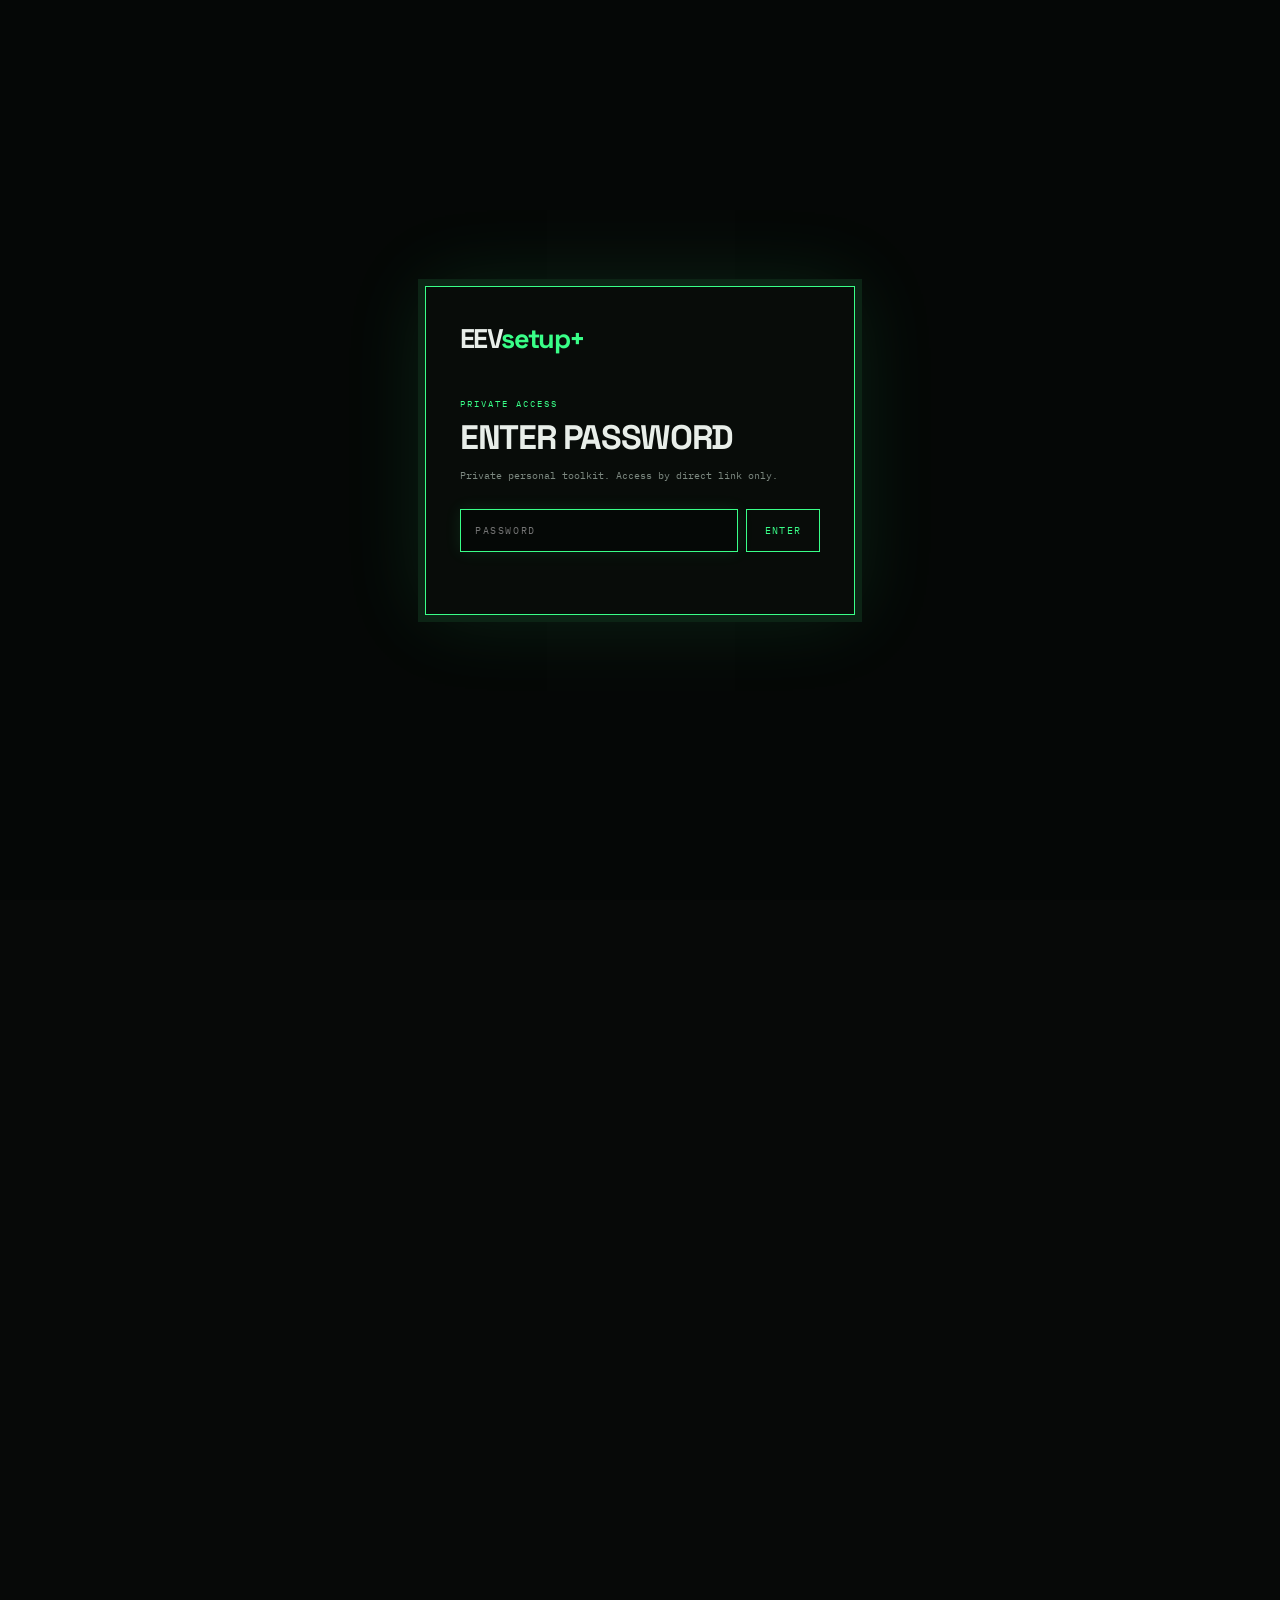
==== commit f0f0ab3f: "Add files via upload" ====
--- a/index.html
+++ b/index.html
@@ -30,9 +30,8 @@
     <a href="#programs">PROGRAMS</a>
     <a href="#drivers">DRIVERS</a>
     <a href="#network">NETWORK</a>
-      <a href="#steam-deals" class="steam-nav">STEAM DEALS</a>
   </nav>
-  <a class="top-download" href="#programs">SOFTWARE</a>
+  <a class="top-download steam-top" href="steam.html">STEAM DEALS ↗</a>
 </header>
 
 <main id="top">
@@ -66,51 +65,6 @@
 
   <div class="page-index">01<br><i></i><br>06</div>
 </section>
-<section id="steam-deals" class="steam-deals-section">
-  <div class="steam-shell">
-    <div class="steam-head">
-      <div>
-        <div class="steam-eyebrow">STEAM / PRICE TRACKER</div>
-        <h2>STEAM <span>DEALS</span></h2>
-        <p>Отслеживай интересующие игры и не пропускай большие скидки.</p>
-      </div>
-      <div class="steam-status"><i></i> PRICE MONITOR</div>
-    </div>
-
-    <div class="steam-tools">
-      <div class="steam-search">
-        <span>⌕</span>
-        <input type="text" placeholder="SEARCH GAME..." aria-label="Search game">
-      </div>
-      <button class="steam-filter" type="button">ALL DEALS <span>⌄</span></button>
-    </div>
-
-    <div class="steam-grid">
-      <a class="steam-card" href="https://store.steampowered.com/" target="_blank" rel="noopener">
-        <div class="steam-card-top"><span>01</span><b>-60%</b></div>
-        <div class="steam-game-icon">CP</div>
-        <h3>CYBERPUNK 2077 <small>↗</small></h3>
-        <div class="steam-price"><del>59.99 €</del><strong>23.99 €</strong></div>
-        <div class="steam-track">♡ TRACK PRICE</div>
-      </a>
-      <a class="steam-card" href="https://store.steampowered.com/" target="_blank" rel="noopener">
-        <div class="steam-card-top"><span>02</span><b>-67%</b></div>
-        <div class="steam-game-icon">R2</div>
-        <h3>RED DEAD REDEMPTION 2 <small>↗</small></h3>
-        <div class="steam-price"><del>59.99 €</del><strong>19.79 €</strong></div>
-        <div class="steam-track">♡ TRACK PRICE</div>
-      </a>
-      <a class="steam-card" href="https://store.steampowered.com/" target="_blank" rel="noopener">
-        <div class="steam-card-top"><span>03</span><b>-75%</b></div>
-        <div class="steam-game-icon">HL</div>
-        <h3>HOGWARTS LEGACY <small>↗</small></h3>
-        <div class="steam-price"><del>59.99 €</del><strong>14.99 €</strong></div>
-        <div class="steam-track">♡ TRACK PRICE</div>
-      </a>
-    </div>
-  </div>
-</section>
-
 
 <section id="browsers" class="software-section">
   <div class="section-title"><span>BROWSERS</span><b>01 / 06</b></div>
--- a/style.css
+++ b/style.css
@@ -26,39 +26,11 @@
 @media(max-width:560px){.login-box{padding:26px}#login-form{flex-direction:column}#login-form button{height:44px}}
 
 
-/* Steam Deals — separate blue visual system */
-.steam-nav{color:#4da3ff!important;border-bottom:1px solid #2487ff;padding-bottom:5px}
-.steam-nav:hover{color:#79bdff!important}
-.steam-deals-section{position:relative;overflow:hidden;padding:86px 3.5vw 100px;border-top:1px solid #12345b;background:#050b13;color:#dceeff}
-.steam-deals-section:before{content:"";position:absolute;width:650px;height:650px;right:-250px;top:-260px;border-radius:50%;background:radial-gradient(circle,#0756a8 0,rgba(7,86,168,.18) 34%,transparent 68%);pointer-events:none}
-.steam-shell{position:relative;z-index:1}
-.steam-head{display:flex;justify-content:space-between;align-items:flex-end;gap:30px;margin-bottom:34px}
-.steam-eyebrow{font-size:10px;color:#4da3ff;letter-spacing:.2em;margin-bottom:16px}
-.steam-head h2{font:700 clamp(46px,7vw,92px)/.85 'Space Grotesk';letter-spacing:-.07em;margin:0}
-.steam-head h2 span{color:#2f94ff}
-.steam-head p{font-size:11px;line-height:1.7;color:#7791aa;margin:18px 0 0;max-width:560px}
-.steam-status{border:1px solid #1d5c99;padding:12px 14px;font-size:9px;letter-spacing:.13em;color:#68b2ff;white-space:nowrap}
-.steam-status i{display:inline-block;width:6px;height:6px;border-radius:50%;background:#2f94ff;box-shadow:0 0 12px #2f94ff;margin-right:8px}
-.steam-tools{display:flex;gap:10px;margin-bottom:14px}
-.steam-search{height:52px;display:flex;align-items:center;gap:12px;flex:1;border:1px solid #163b62;background:#07111d;padding:0 16px}
-.steam-search span{font-size:22px;color:#368fff}
-.steam-search input{width:100%;border:0;outline:0;background:transparent;color:#dceeff;font:10px 'IBM Plex Mono';letter-spacing:.12em}
-.steam-search input::placeholder{color:#4e6780}
-.steam-filter{border:1px solid #1d5c99;background:#081421;color:#68b2ff;padding:0 18px;font:9px 'IBM Plex Mono';letter-spacing:.12em;cursor:pointer}
-.steam-grid{display:grid;grid-template-columns:repeat(3,1fr);gap:12px}
-.steam-card{min-height:285px;border:1px solid #163b62;background:linear-gradient(145deg,#07111d,#050a10);padding:17px;display:flex;flex-direction:column;position:relative;overflow:hidden;transition:.3s}
-.steam-card:after{content:"";position:absolute;width:180px;height:180px;right:-80px;bottom:-90px;border-radius:50%;background:rgba(20,119,255,.13);transition:.3s}
-.steam-card:hover{transform:translateY(-5px);border-color:#2f94ff;box-shadow:0 12px 40px rgba(0,82,180,.18)}
-.steam-card:hover:after{transform:scale(1.4)}
-.steam-card>*{position:relative;z-index:1}
-.steam-card-top{display:flex;justify-content:space-between;font-size:9px;color:#42637f;letter-spacing:.1em}
-.steam-card-top b{color:#35a0ff;font-weight:500;border:1px solid #145c99;padding:5px 7px}
-.steam-game-icon{width:58px;height:58px;margin:24px 0 22px;border:1px solid #2b8fff;display:flex;align-items:center;justify-content:center;background:#081b30;color:#5eafff;font:700 18px 'Space Grotesk';box-shadow:inset 0 0 24px rgba(30,130,255,.1)}
-.steam-card h3{font-size:12px;color:#cfe7ff;letter-spacing:.1em;margin:0 0 15px}
-.steam-card h3 small{float:right;color:#358fe8;font-size:13px}
-.steam-price{display:flex;align-items:baseline;gap:10px;margin-top:auto}
-.steam-price del{font-size:9px;color:#516b82}
-.steam-price strong{font:600 20px 'Space Grotesk';color:#55adff}
-.steam-track{margin-top:15px;padding-top:12px;border-top:1px solid #102b45;color:#4d8dc4;font-size:8px;letter-spacing:.13em}
-@media(max-width:900px){.steam-grid{grid-template-columns:1fr 1fr}.steam-head{align-items:flex-start;flex-direction:column}.steam-status{align-self:flex-start}}
-@media(max-width:560px){.steam-deals-section{padding:75px 20px}.steam-grid{grid-template-columns:1fr}.steam-tools{flex-direction:column}.steam-filter{height:46px}.steam-card{min-height:265px}}
+/* Steam Deals top button */
+.steam-top{
+  background:linear-gradient(135deg,#0b84ff,#1769ff);
+  color:#fff!important;
+  border-color:#55b7ff!important;
+  box-shadow:0 0 22px rgba(20,130,255,.25);
+}
+.steam-top:hover{transform:translateY(-1px);box-shadow:0 0 28px rgba(20,150,255,.4)}
